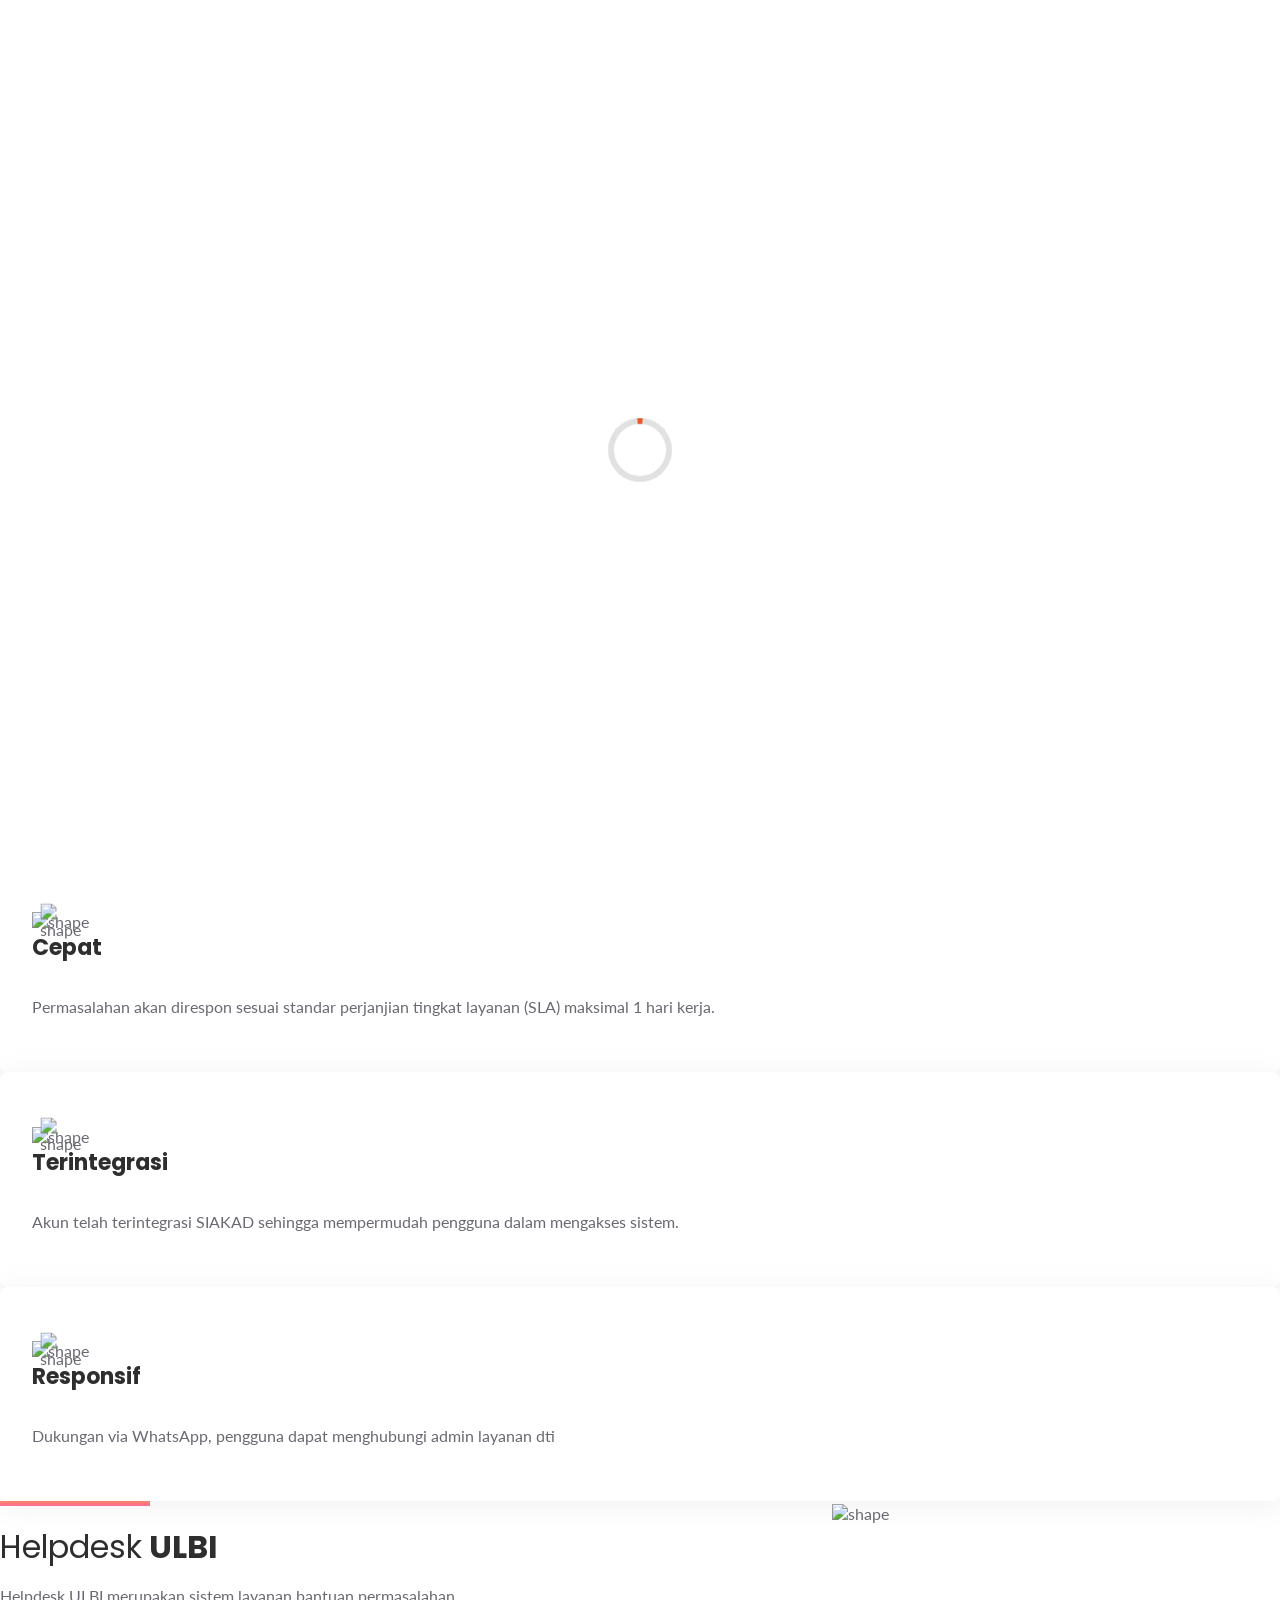
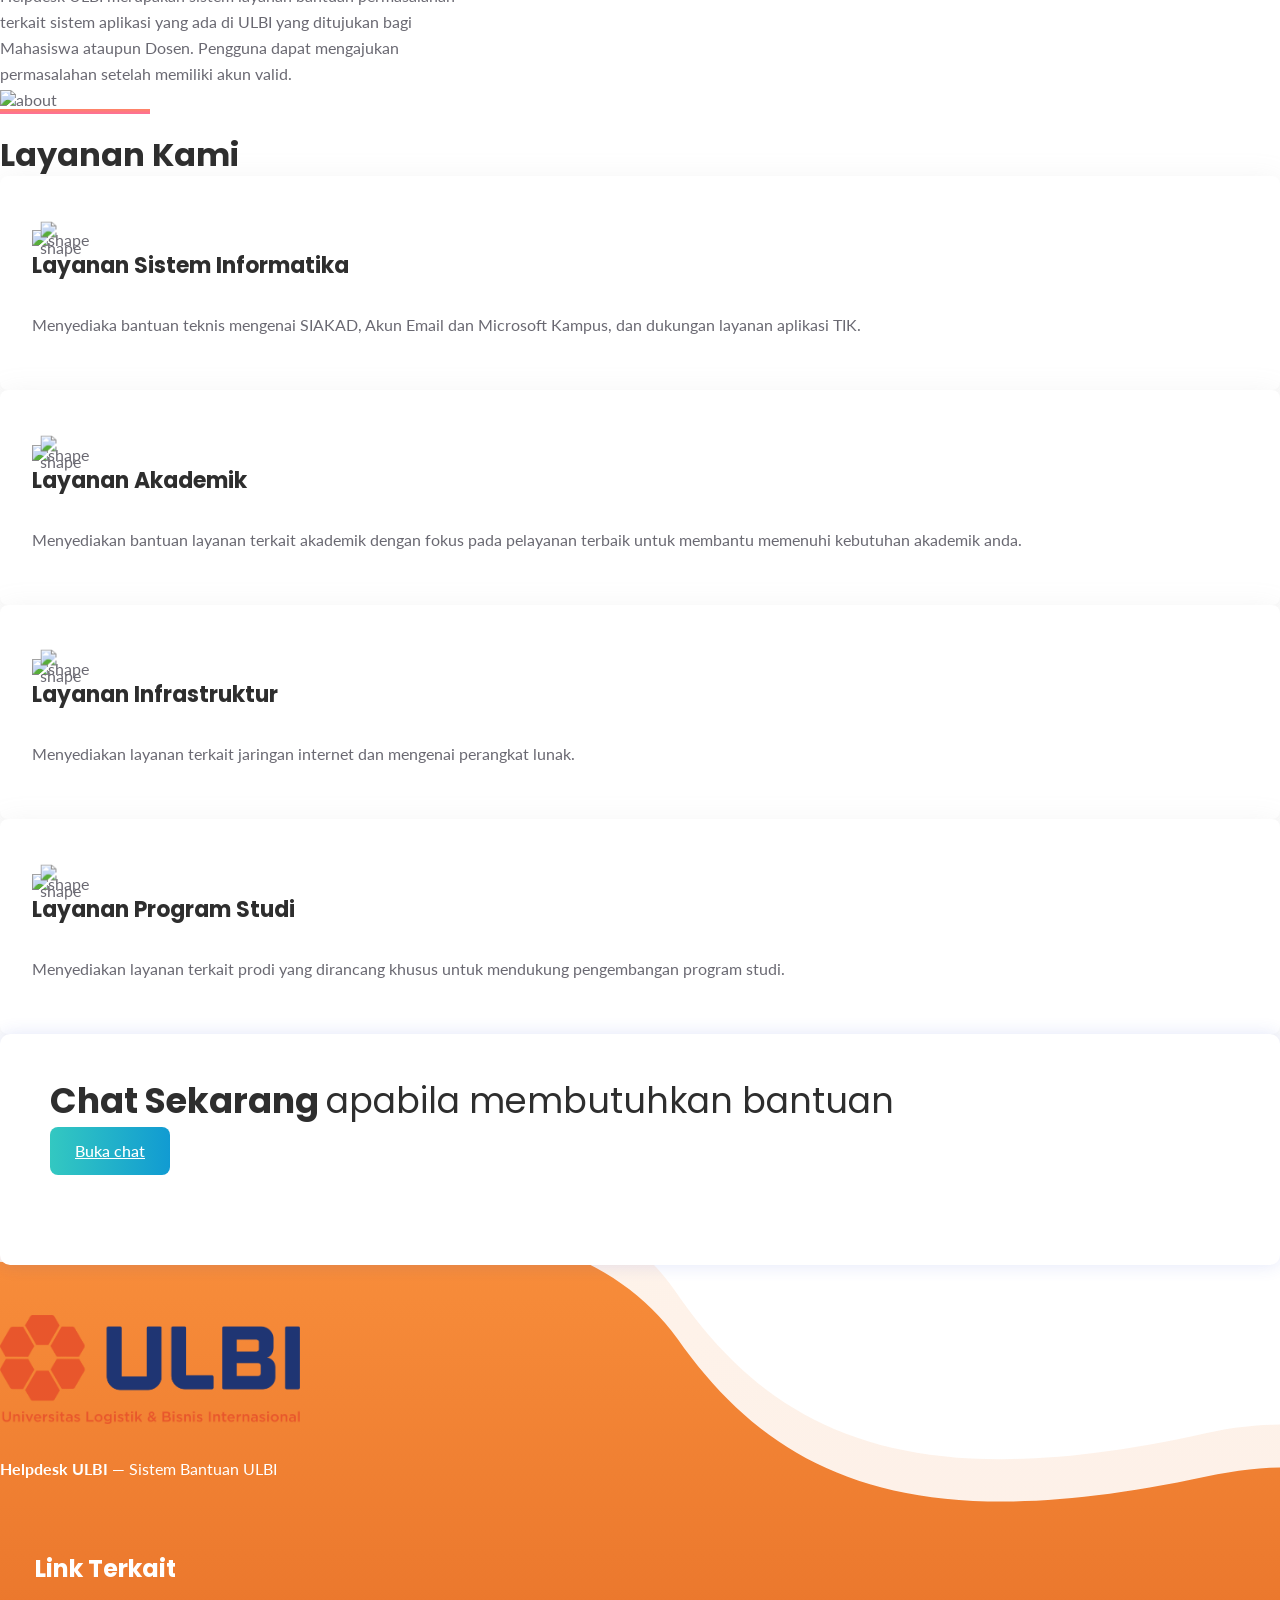
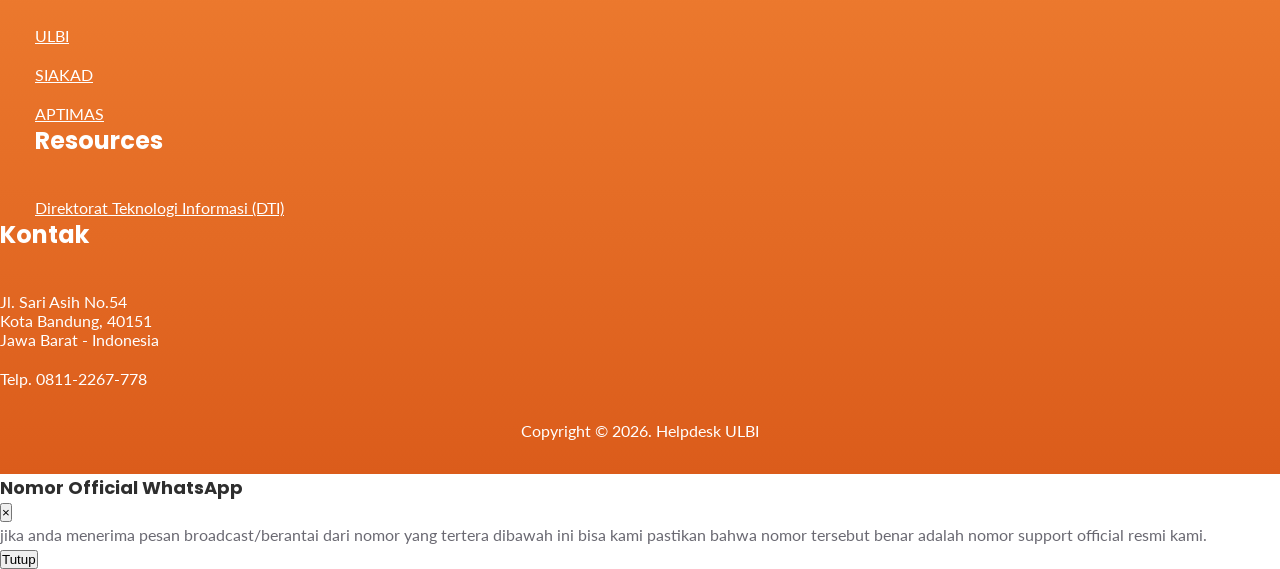
==== index.html @ bc25abfb "pembuatana halaman login untuk info akun microsoft mahasiswa" ====
<!doctype html>
<html lang="en">

<head>
    <meta charset="utf-8">
    <title>Helpdesk ULBI</title>
    <meta property="og:title" content="Helpdesk ULBI" />
    <meta property="og:image" content="/pd.png" />
    <meta property="og:description"
        content="Helpdesk ULBI merupakan sistem layanan bantuan permasalahan ULBI yang ditujukan bagi Aparatur Desa ataupun masyarakat umum" />
    <meta property="og:url" content="/">
    <meta property="og:type" content="website">
    <meta name="description" content="Helpdesk ULBI">
    <meta name="viewport" content="width=device-width, initial-scale=1">
    <meta name="facebook-domain-verification" content="9qflqhzpc2qpwg1w0aauf5tadkfyzc" />


    <link rel="shortcut icon" href="imgs/ulbi.png" type="image/ico">
    <link rel="stylesheet" type="text/css" href="css/animate.css">
    <link rel="stylesheet" type="text/css" href="css/magnific-popup.css">
    <link rel="stylesheet" type="text/css" href="css/slick.css">
    <link rel="stylesheet" type="text/css" href="css/LineIcons.css">
    <link rel="stylesheet" type="text/css" href="css/font-awesome.min.css">
    <link rel="stylesheet" type="text/css" href="css/bootstrap.min.css">
    <link rel="stylesheet" type="text/css" href="css/default.css">
    <link rel="stylesheet" type="text/css" href="css/style.css">


</head>

<body>
    <!--[if IE]>
    <p class="browserupgrade">You are using an <strong>outdated</strong> browser. Please <a href="https://browsehappy.com/">upgrade your browser</a> to improve your experience and security.</p>
  <![endif]-->

    <div class="preloader">
        <div class="loader">
            <div class="ytp-spinner">
                <div class="ytp-spinner-container">
                    <div class="ytp-spinner-rotator">
                        <div class="ytp-spinner-left">
                            <div class="ytp-spinner-circle"></div>
                        </div>
                        <div class="ytp-spinner-right">
                            <div class="ytp-spinner-circle"></div>
                        </div>
                    </div>
                </div>
            </div>
        </div>
    </div>
    <header class="header-area">
        <div class="navbar-area">
            <div class="container">
                <div class="row">
                    <div class="col-lg-12">
                        <nav class="navbar navbar-expand-lg">
                            <a class="navbar-brand" href="/">
                                <img src=imgs/logoULBI.png alt="Logo" style="height:60px;">
                            </a>
                            <button class="navbar-toggler" type="button" data-toggle="collapse"
                                data-target="#navbarSupportedContent" aria-controls="navbarSupportedContent"
                                aria-expanded="false" aria-label="Toggle navigation">
                                <span class="toggler-icon"></span>
                                <span class="toggler-icon"></span>
                                <span class="toggler-icon"></span>
                            </button>

                            <div class="collapse navbar-collapse sub-menu-bar" id="navbarSupportedContent">
                                <ul id="nav" class="navbar-nav ml-auto">
                                    <!-- <li class="nav-item active">
                                        <a class="page-scroll" href="#home">Beranda</a>
                                    </li> -->
                                    <li class="nav-item">
                                        <a class="page-scroll" href="#features">Mengapa Helpdesk ULBI?</a>
                                    </li>
                                    <li class="nav-item">
                                        <a class="page-scroll" href="#about">Tentang</a>
                                    </li>
                                    <li class="nav-item">
                                        <a class="page-scroll" href="#services">Layanan</a>
                                    </li>
                                    <li class="nav-item">
                                        <a class="page-scroll" data-scroll-nav="0" href="#chat">Mulai Chat</a>
                                    </li>
                                </ul>
                                <div class="navbar-btn d-sm-inline-block">
                                    <button class="main-btn btn-block" data-scroll-nav="0" id="loginulbi">Log
                                        in</button>
                                </div>
                            </div>
                        </nav>
                    </div>
                </div>
            </div>
        </div>

        <div id="home" class="header-hero bg_cover"
            style="background-image: url('https://blogger.googleusercontent.com/img/b/R29vZ2xl/AVvXsEhYS-zG-0UGMvIo2U7nK0cilU-aspdOfodB7oT43Is9y_vSSRj9O69Vkf6rSEeMzEhXcE0PyPVLEKPzmOCFCFvJLJTu6P4hny3_KmfvtYiH759Fv3HmuEZu65UwAy4XIbGKmSz2ZEUeo9TBzIGJ4oi-esYqvyOz5Dzzv8UXxeHAh0GxIyzsvc7t7cuQcQ/w0/Gedung%20Rektorat.jpg')">
            <div
                style="background: rgb(18,18,18);background: linear-gradient(0deg, rgba(18,18,18,1) 0%, rgba(255,255,255,0) 100%);">
                <div class="container">
                    <div class="row justify-content-center">
                        <div class="col-lg-8">
                            <div class="header-hero-content text-center" style="padding: 15em 0;">
                                <div class="section-title text-center pb-40">
                                    <div class="line m-auto"></div>
                                    <h1 class="header-title" data-wow-duration="1.3s" data-wow-delay="0.2s">Selamat
                                        datang di</h1>
                                    <h3 class="header-sub-title wow fadeInUp" data-wow-duration="1.3s"
                                        data-wow-delay="0.2s">Helpdesk
                                        <strong style="font-weight: bold;">
                                            ULBI
                                        </strong>
                                    </h3>
                                </div>
                                <p class="text wow fadeInUp" data-wow-duration="1.3s" data-wow-delay="0.8s">Jangan
                                    biarkan masalah teknis menghambat Anda. <br> Hubungi helpdesk kami sekarang untuk
                                    mendapatkan solusi cepat dan efektif.</p>
                                <!-- <a href="/" class="main-btn wow fadeInUp" data-wow-duration="1.3s" data-wow-delay="1.1s">Buka Token</a> -->
                            </div>
                            <div class="subscribe-form mt-30">
                                <form action="https://dti.ulbi.ac.id/search/" method="GET">
                                    <input type="text" id="cari" name="q" value="" placeholder="Cara mendapatkan SKL">
                                    <button class="a main-btn" href="#kbts">Cari</button>
                                </form>
                            </div>
                        </div>
                    </div>
                    <div class="row">
                        <div class="col-lg-12">
                            <div class="header-hero-image text-center wow fadeIn" data-wow-duration="1.3s"
                                data-wow-delay="1.4s">
                                <div class="row">
                                    <div class="col-lg-3">

                                    </div>
                                    <!-- <div class="col-lg-6">
                                        <div class="video-wrapper">
                                            <div class="video-image">
                                                <img src=imgs/youtube.jpg alt="hero">
                                            </div>
                                            <div class="video-icon">
                                                <a href="https://www.youtube.com/watch?v=Qn9zf3oz63A" class="video-popup"><i class="lni-play"></i></a>
                                            </div>
                                        </div>
                                    </div> -->
                                    <div class="col-lg-3">

                                    </div>
                                </div>


                            </div> <!-- header hero image -->
                        </div>
                    </div> <!-- row -->
                </div> <!-- container -->
            </div>
            <div id="particles-1" class="particles"></div>
        </div> <!-- header hero -->
    </header>

    <section id="features" class="services-area pt-120">
        <div class="container">
            <div class="row justify-content-center">
                <div class="col-lg-10">
                    <div class="section-title text-center pb-40">
                        <div class="line m-auto"></div>
                        <h3 class="title">Mengapa Helpdesk ULBI ?<span></h3>
                    </div> <!-- section title -->
                </div>
            </div> <!-- row -->
            <div class="row justify-content-center">
                <div class="col-lg-4 col-md-7 col-sm-8 d-flex">
                    <div class="single-services text-center mt-30 wow fadeIn" data-wow-duration="1s"
                        data-wow-delay="0.2s">
                        <div class="services-icon">
                            <img class="shape" src=imgs/services-shape.svg alt="shape">
                            <img class="shape-1" src=imgs/services-shape-1.svg alt="shape">
                            <i class="lni-bolt-alt"></i>
                        </div>
                        <div class="services-content mt-30">
                            <h4 class="services-title">Cepat</h4>
                            <p class="text">Permasalahan akan direspon sesuai standar perjanjian tingkat layanan (SLA)
                                maksimal 1 hari kerja.</p>
                        </div>
                    </div> <!-- single services -->
                </div>
                <div class="col-lg-4 col-md-7 col-sm-8 d-flex">
                    <div class="single-services text-center mt-30 wow fadeIn" data-wow-duration="1s"
                        data-wow-delay="0.5s">
                        <div class="services-icon">
                            <img class="shape" src=imgs/services-shape.svg alt="shape">
                            <img class="shape-1" src=imgs/services-shape-2.svg alt="shape">
                            <i class="lni-link"></i>
                        </div>
                        <div class="services-content mt-30">
                            <h4 class="services-title">Terintegrasi</h4>
                            <p class="text">Akun telah terintegrasi SIAKAD sehingga mempermudah pengguna
                                dalam mengakses sistem.</p>
                        </div>
                    </div> <!-- single services -->
                </div>
                <div class="col-lg-4 col-md-7 col-sm-8 d-flex">
                    <div class="single-services text-center mt-30 wow fadeIn" data-wow-duration="1s"
                        data-wow-delay="0.8s">
                        <div class="services-icon">
                            <img class="shape" src=imgs/services-shape.svg alt="shape">
                            <img class="shape-1" src=imgs/services-shape-3.svg alt="shape">
                            <i class="lni-laptop-phone"></i>
                        </div>
                        <div class="services-content mt-30">
                            <h4 class="services-title">Responsif</h4>
                            <p class="text">Dukungan via WhatsApp, pengguna dapat
                                menghubungi admin layanan dti </p>
                        </div>
                    </div> <!-- single services -->
                </div>
            </div> <!-- row -->
        </div> <!-- container -->
    </section>

    <section id="about" class="about-area pt-70">
        <div class="container">
            <div class="row">
                <div class="col-lg-6">
                    <div class="about-content mt-50 wow fadeInLeftBig" data-wow-duration="1s" data-wow-delay="0.5s">
                        <div class="section-title">
                            <div class="line"></div>
                            <h3 class="title"><span>Helpdesk</span> ULBI</h3>
                        </div> <!-- section title -->
                        <p class="text">Helpdesk ULBI merupakan sistem layanan bantuan permasalahan terkait sistem
                            aplikasi yang ada di ULBI yang ditujukan bagi Mahasiswa ataupun Dosen. Pengguna dapat
                            mengajukan permasalahan setelah memiliki akun valid.</p>
                        <!-- <p class="text text">
                            <strong>Disclaimer:</strong><br /> <strong>Helpdesk PD hanya melayani pertanyaan</strong> seputar permasalahan umum atau teknis ULBI. Untuk <strong>Pengaduan dan Laporan</strong> pelayanan publik dapat menggunakan sistem Layanan Aspirasi dan Pengaduan Online Rakyat, <strong><a href="https://lapor.go.id" target="_blank">LAPOR!</a></strong><br />
                            Dugaan pelanggaran internal ULBI dapat dilaporkan melalui <strong><a href="https://wbs.kemendagri.go.id/" target="_blank">Whistle Blowing System (WBS) PD</a></strong>
                        </p> -->
                    </div> <!-- about content -->
                </div>
                <div class="col-lg-6">
                    <div class="about-image text-center mt-50 wow fadeInRightBig" data-wow-duration="1s"
                        data-wow-delay="0.5s">
                        <img src=imgs/about3.svg alt="about">
                    </div> <!-- about image -->
                </div>
            </div> <!-- row -->
        </div> <!-- container -->
        <div class="about-shape-1">
            <img src=imgs/about-shape-1.svg alt="shape">
        </div>
    </section>

    <section id="services" class="services-area pt-120">
        <div class="container">
            <div class="row justify-content-center">
                <div class="col-lg-10">
                    <div class="section-title text-center pb-40">
                        <div class="line m-auto"></div>
                        <h3 class="title">Layanan Kami<span></h3>
                    </div> <!-- section title -->
                </div>
            </div> <!-- row -->
            <div class="row justify-content-center">
                <div class="col-lg-4 col-md-7 col-sm-8 d-flex">
                    <div class="single-services text-center mt-30 wow fadeIn" data-wow-duration="1s"
                        data-wow-delay="0.2s">
                        <div class="services-icon">
                            <img class="shape" src=imgs/services-shape.svg alt="shape">
                            <img class="shape-1" src=imgs/services-shape-3.svg alt="shape">
                            <i class="lni-laptop-phone"></i>
                        </div>
                        <div class="services-content mt-30">
                            <h4 class="services-title">Layanan Sistem Informatika</h4>
                            <p class="text">Menyediaka bantuan teknis mengenai SIAKAD, Akun Email dan Microsoft Kampus, dan dukungan layanan aplikasi TIK.
                            </p>
                        </div>
                    </div> <!-- single services -->
                </div>
                <div class="col-lg-4 col-md-7 col-sm-8 d-flex">
                    <div class="single-services text-center mt-30 wow fadeIn" data-wow-duration="1s"
                        data-wow-delay="0.5s">
                        <div class="services-icon">
                            <img class="shape" src=imgs/services-shape.svg alt="shape">
                            <img class="shape-1" src=imgs/services-shape-1.svg alt="shape">
                            <i class="lni-book"></i>
                        </div>
                        <div class="services-content mt-30">
                            <h4 class="services-title">Layanan Akademik</h4>
                            <p class="text">Menyediakan bantuan layanan terkait akademik dengan fokus pada pelayanan
                                terbaik untuk membantu memenuhi kebutuhan akademik anda.</p>
                        </div>
                    </div> <!-- single services -->
                </div>
                <div class="col-lg-4 col-md-7 col-sm-8 d-flex">
                    <div class="single-services text-center mt-30 wow fadeIn" data-wow-duration="1s"
                        data-wow-delay="0.2s">
                        <div class="services-icon">
                            <img class="shape" src=imgs/services-shape.svg alt="shape">
                            <img class="shape-1" src=imgs/services-shape-2.svg alt="shape">
                            <i class="lni-signal"></i>
                        </div>
                        <div class="services-content mt-30">
                            <h4 class="services-title">Layanan Infrastruktur</h4>
                            <p class="text">Menyediakan layanan terkait jaringan internet dan mengenai perangkat lunak.
                            </p>
                        </div>
                    </div> <!-- single services -->
                </div>
                <div class="col-lg-4 col-md-7 col-sm-8 d-flex">
                    <div class="single-services text-center mt-30 wow fadeIn" data-wow-duration="1s"
                        data-wow-delay="0.5s">
                        <div class="services-icon">
                            <img class="shape" src=imgs/services-shape.svg alt="shape">
                            <img class="shape-1" src=imgs/services-shape-2.svg alt="shape">
                            <i class="lni-folder"></i>
                        </div>
                        <div class="services-content mt-30">
                            <h4 class="services-title">Layanan Program Studi</h4>
                            <p class="text">Menyediakan layanan terkait prodi yang dirancang khusus untuk mendukung
                                pengembangan program studi.</p>
                        </div>
                    </div> <!-- single services -->
                </div>
            </div> <!-- row -->
        </div> <!-- container -->
    </section>

    <!--====== VIDEO COUNTER PART ENDS ======-->

    <!--====== TESTIMONIAL PART START ======-->

    <!-- <section id="testimonial" class="testimonial-area pt-120">
        <div class="container">
            <div class="row justify-content-center">
                <div class="col-lg-5">
                    section title
                    <div class="section-title text-center pb-40">
                        <div class="line m-auto"></div>
                        <h3 class="title">Testimonial</h3>
                    </div> 
                </div>
            </div> 
            row
            
            <div class="row testimonial-active wow fadeInUpBig" data-wow-duration="1s" data-wow-delay="0.8s">
                Testimonial akan ditambahkan secara dinamis di sini oleh JavaScript
            </div>            

        </div> 
        container
    </section> -->

    <!--====== TESTIMONIAL PART ENDS ======-->

    <!--====== FOOTER PART START ======-->

    <footer id="footer" class="footer-area pt-120">
        <div class="container" id="chat">
            <div class="subscribe-area wow fadeIn" data-wow-duration="1s" data-wow-delay="0.5s">
                <div class="row">
                    <div class="col-lg-8">
                        <div class="subscribe-content mt-45">
                            <h2 class="subscribe-title">Chat Sekarang <span>apabila membutuhkan bantuan</span></h2>
                        </div>
                    </div>
                    <div class="col-lg-4">
                        <div class="subscribe-form mt-50">
                            <a href="https://wa.me/6282184952582?text=halo ka, apakah bisa saya minta bantuannya?" target="_blank"
                                class="main-btn btn-block">Buka chat</a>
                        </div>
                    </div>
                </div> <!-- row -->
            </div> <!-- subscribe area -->
            <div class="footer-widget pb-100">
                <div class="row">
                    <div class="col-lg-4 col-md-6 col-sm-8">
                        <div class="footer-about mt-50 wow fadeIn" data-wow-duration="1s" data-wow-delay="0.2s">
                            <a class="logo" href="/">
                                <img src=imgs/logoULBI.png style="width: 300px;" alt="logo">
                            </a>
                            <p class="text"><strong>Helpdesk ULBI</strong> — Sistem Bantuan ULBI</p>
                            <ul class="social">
                                <li><a href="https://twitter.com/Official_ULBI" target="_blank"><i
                                            class="lni-twitter-fill"></i></a></li>
                                <li><a href="https://www.facebook.com/ulbi.official" target="_blank"><i
                                            class="lni-facebook-fill"></i></a></li>
                                <li><a href="https://www.instagram.com/ulbi.official/" target="_blank"><i
                                            class="lni-instagram-fill"></i></a></li>
                                <li><a href="https://www.youtube.com/@ADMISSIONULBI" target="_blank"><i
                                            class="lni-youtube"></i></a></li>
                                <li><a href="https://www.tiktok.com/@kampus.ulbi" target="_blank"><i
                                            class="lni-tiktok-alt"></i></a></li>
                            </ul>
                        </div> <!-- footer about -->
                    </div>
                    <div class="col-lg-5 col-md-7 col-sm-7">
                        <div class="footer-link d-flex mt-50 justify-content-md-between">
                            <div class="link-wrapper wow fadeIn" data-wow-duration="1s" data-wow-delay="0.4s">
                                <div class="footer-title">
                                    <h4 class="title">Link Terkait</h4>
                                </div>
                                <ul class="link">
                                    <li><a href="https://ulbi.ac.id" target="_blank">ULBI</a></li>
                                    <li><a href="https://siakad.ulbi.ac.id/" target="_blank">SIAKAD</a></li>
                                    <li><a href="https://aptimas.ulbi.ac.id" target="_blank">APTIMAS</a></li>
                                </ul>
                            </div> <!-- footer wrapper -->
                            <div class="link-wrapper wow fadeIn" data-wow-duration="1s" data-wow-delay="0.6s">
                                <div class="footer-title">
                                    <h4 class="title">Resources</h4>
                                </div>
                                <ul class="link">
                                    <li><a href="https://dti.ulbi.ac.id/search/" target="_blank">Direktorat Teknologi Informasi (DTI)</a></li>
                                </ul>
                            </div> <!-- footer wrapper -->
                        </div> <!-- footer link -->
                    </div>
                    <div class="col-lg-3 col-md-5 col-sm-5">
                        <div class="footer-contact mt-50 wow fadeIn" data-wow-duration="1s" data-wow-delay="0.8s">
                            <div class="footer-title">
                                <h4 class="title">Kontak</h4>
                            </div>
                            <ul class="contact">
                                <li>Jl. Sari Asih No.54 <br />Kota Bandung, 40151 <br> Jawa Barat - Indonesia</li>
                                <li>Telp. 0811-2267-778</li>
                            </ul>
                        </div> <!-- footer contact -->
                    </div>
                </div> <!-- row -->
            </div> <!-- footer widget -->
            <div class="footer-copyright">
                <div class="row">
                    <div class="col-lg-12">
                        <div class="copyright d-sm-flex justify-content-between">
                            <div class="copyright-content">
                                <p class="text">Copyright &copy;
                                    <script>
                                        document.write(new Date().getFullYear());
                                    </script>. Helpdesk ULBI
                                </p>
                            </div> <!-- copyright content -->
                        </div> <!-- copyright -->
                    </div>
                </div> <!-- row -->
            </div> <!-- footer copyright -->
        </div> <!-- container -->
        <div id="particles-2"></div>
    </footer>

    <!--====== FOOTER PART ENDS ======-->

    <!--====== BACK TOP TOP PART START ======-->

    <a href="#" class="back-to-top"><i class="lni-chevron-up"></i></a>

    <!--====== BACK TOP TOP PART ENDS ======-->

    <!--====== PART START ======-->

    <!--
    <section class="">
        <div class="container">
            <div class="row">
                <div class="col-lg-"></div>
            </div>
        </div>
    </section>
-->
    <!-- Modal -->
    <div class="modal fade" id="whatsappModal" tabindex="-1" role="dialog" aria-labelledby="whatsappModalLabel"
        aria-hidden="true">
        <div class="modal-dialog" role="document">
            <div class="modal-content">
                <div class="modal-header">
                    <h5 class="modal-title" id="whatsappModalLabel">Nomor Official WhatsApp</h5>
                    <button type="button" class="close" data-dismiss="modal" aria-label="Close">
                        <span aria-hidden="true">&times;</span>
                    </button>
                </div>
                <div class="modal-body">
                    <p>jika anda menerima pesan broadcast/berantai dari nomor yang tertera dibawah ini bisa kami
                        pastikan bahwa nomor tersebut benar adalah nomor support official resmi kami.</p>
                    <ul id="listnomorbot">

                    </ul>
                </div>
                <div class="modal-footer">
                    <button type="button" class="btn btn-secondary" data-dismiss="modal">Tutup</button>
                </div>
            </div>
        </div>
    </div>
    <!--====== PART ENDS ======-->
    <script src="main.js" type="module"></script>
    <script src="js/btn-login.js" type="module"></script>
    <!--====== Jquery js ======-->
    <script src="js/jquery.min.js"></script>
    <script src="js/jquery-2.2.4.min.js"></script>
    <script src="js/modernizr-3.7.1.min.js"></script>

    <!--====== Bootstrap js ======-->
    <script src="js/popper.min.js"></script>
    <script src="js/bootstrap.min.js"></script>

    <!--====== Plugins js ======-->
    <script src="js/plugins.js"></script>

    <!--====== Slick js ======-->
    <script src="js/slick.min.js"></script>

    <!--====== Ajax Contact js ======-->
    <script src="js/ajax-contact.js"></script>

    <!--====== Counter Up js ======-->
    <script src="js/waypoints.min.js"></script>
    <script src="js/jquery.counterup.min.js"></script>

    <!--====== Magnific Popup js ======-->
    <script src="js/jquery.magnific-popup.min.js"></script>

    <!--====== Scrolling Nav js ======-->
    <script src="js/jquery.easing.min.js"></script>
    <script src="js/scrolling-nav.js"></script>

    <!--====== wow js ======-->
    <script src="js/wow.min.js"></script>

    <!--====== Particles js ======-->
    <script src="js/particles.min.js"></script>

    <!--====== Main js ======-->
    <script src="js/main.js"></script>

    <!--====== btn-login js ======-->
    <!-- <script src="js/btn-login.js" type="module"></script> -->

    <!--====== test debug ======-->
</body>

</html>
---- css/style.css ----
/*-----------------------------------------------------------------------------------

    Template Name: Sass Landing Page,
    Template URI: site.com
    Description: Sass Landing Page,
    Author: Uideck
    Author URI: https://uideck.com/
    Support: https://uideck.com/support/
    Version: 1.0

-----------------------------------------------------------------------------------

    CSS INDEX
    ===================

    01.COMMON 
    02.HEADER
    03.BRAND
    04.SERVICES
    05.ABOUT
    06.VIDEO COUNTER
    07.TEAM
    08.TESTIMONIAL
    09.BLOG
    10.SUBSCRIBE
    11.FOOTER

-----------------------------------------------------------------------------------*/
/*===========================
     01.COMMON css 
===========================*/
@import url("https://fonts.googleapis.com/css?family=Poppins:400,700|Lato:300,400,700&display=swap");
body {
  font-family: "Lato", sans-serif;
  font-weight: normal;
  font-style: normal;
  color: #6A6972;
  overflow-x: hidden; }

* {
  margin: 0;
  padding: 0;
  -webkit-box-sizing: border-box;
  -moz-box-sizing: border-box;
  box-sizing: border-box; }

.select2 {
width:100%!important;
}
.select2 .selection {
  width:100%!important;
}

img {
  max-width: 100%; }

a:focus,
input:focus,
textarea:focus,
button:focus {
  text-decoration: none;
  outline: none; }

a:focus,
a:hover {
  text-decoration: none; }

i,
span,
a {
  display: inline-block; }

audio,
canvas,
iframe,
img,
svg,
video {
  vertical-align: middle; }

h1,
h2,
h3,
h4,
h5,
h6 {
  font-family: "Poppins", sans-serif;
  font-weight: 700;
  color: #2E2E2E;
  margin: 0px; }

h1 {
  font-size: 48px; }

h2 {
  font-size: 36px; }

h3 {
  font-size: 28px; }

h4 {
  font-size: 22px; }

h5 {
  font-size: 18px; }

h6 {
  font-size: 16px; }

ul, ol {
  margin: 0px;
  padding: 0px;
  list-style-type: none; }

p {
  font-size: 16px;
  font-weight: 400;
  line-height: 26px;
  color: #6A6972;
  margin: 0px; }

.bg_cover {
  background-position: center center;
  background-size: cover;
  background-repeat: no-repeat;
  width: 100%;
  height: 100%; }

/*===== All Slick Slide Outline Style =====*/
.slick-slide {
  outline: 0; }

/*===== All Button Style =====*/
.main-btn {
  display: inline-block;
  font-weight: 500;
  text-align: center;
  white-space: nowrap;
  vertical-align: middle;
  -webkit-user-select: none;
  -moz-user-select: none;
  -ms-user-select: none;
  user-select: none;
  padding: 0 25px;
  margin: 0;
  font-size: 16px;
  line-height: 48px;
  border-radius: 8px;
  border: 0;
  color: #fff;
  cursor: pointer;
  z-index: 5;
  -webkit-transition: all 0.4s ease-out 0s;
  -moz-transition: all 0.4s ease-out 0s;
  -ms-transition: all 0.4s ease-out 0s;
  -o-transition: all 0.4s ease-out 0s;
  transition: all 0.4s ease-out 0s;
  background: -webkit-linear-gradient(left, #33c8c1 0%, #119bd2 50%, #33c8c1 100%);
  background: -o-linear-gradient(left, #33c8c1 0%, #119bd2 50%, #33c8c1 100%);
  background: linear-gradient(to right, #33c8c1 0%, #119bd2 50%, #33c8c1 100%);
  background-size: 200%; }
  .main-btn:hover {
    color: #fff;
    background-position: right center; }

/*===== All SECTION TITLE Style =====*/
.section-title .line {
  background: -webkit-linear-gradient(#fe8464 0%, #fe6e9a 100%);
  background: -o-linear-gradient(#fe8464 0%, #fe6e9a 100%);
  background: linear-gradient(#fe8464 0%, #fe6e9a 100%);
  width: 150px;
  height: 5px;
  margin-bottom: 10px !important; }

.section-title .title {
  font-size: 38px;
  font-weight: 700;
  line-height: 42px; }
  @media (max-width: 767px) {
    .section-title .title {
      font-size: 20px; } }
  @media only screen and (min-width: 576px) and (max-width: 767px) {
    .section-title .title {
      font-size: 30px; } }
  .section-title .title span {
    font-weight: 400;
    display: contents; }

/*===== All Section Title Style =====*/
.section-title .sub-title {
  font-size: 18px;
  font-weight: 400;
  color: #361CC1;
  text-transform: uppercase; }
  @media (max-width: 767px) {
    .section-title .sub-title {
      font-size: 16px; } }

.section-title .title {
  font-size: 32px;
  padding-top: 10px; }
  @media only screen and (min-width: 992px) and (max-width: 1199px) {
    .section-title .title {
      font-size: 30px; } }
  @media (max-width: 767px) {
    .section-title .title {
      font-size: 24px; } }
  .section-title .title span {
    font-weight: 400;
    display: contents; }

/*===== All Slick Slide Outline Style =====*/
.slick-slide {
  outline: 0; }

/*===== All Preloader Style =====*/
.preloader {
  /* Body Overlay */
  position: fixed;
  top: 0;
  left: 0;
  display: table;
  height: 100%;
  width: 100%;
  /* Change Background Color */
  background: #fff;
  z-index: 99999; }
  .preloader .loader {
    display: table-cell;
    vertical-align: middle;
    text-align: center; }
    .preloader .loader .ytp-spinner {
      position: absolute;
      left: 50%;
      top: 50%;
      width: 64px;
      margin-left: -32px;
      z-index: 18;
      pointer-events: none; }
      .preloader .loader .ytp-spinner .ytp-spinner-container {
        pointer-events: none;
        position: absolute;
        width: 100%;
        padding-bottom: 100%;
        top: 50%;
        left: 50%;
        margin-top: -50%;
        margin-left: -50%;
        -webkit-animation: ytp-spinner-linspin 1568.23529647ms linear infinite;
        -moz-animation: ytp-spinner-linspin 1568.23529647ms linear infinite;
        -o-animation: ytp-spinner-linspin 1568.23529647ms linear infinite;
        animation: ytp-spinner-linspin 1568.23529647ms linear infinite; }
        .preloader .loader .ytp-spinner .ytp-spinner-container .ytp-spinner-rotator {
          position: absolute;
          width: 100%;
          height: 100%;
          -webkit-animation: ytp-spinner-easespin 5332ms cubic-bezier(0.4, 0, 0.2, 1) infinite both;
          -moz-animation: ytp-spinner-easespin 5332ms cubic-bezier(0.4, 0, 0.2, 1) infinite both;
          -o-animation: ytp-spinner-easespin 5332ms cubic-bezier(0.4, 0, 0.2, 1) infinite both;
          animation: ytp-spinner-easespin 5332ms cubic-bezier(0.4, 0, 0.2, 1) infinite both; }
          .preloader .loader .ytp-spinner .ytp-spinner-container .ytp-spinner-rotator .ytp-spinner-left {
            position: absolute;
            top: 0;
            left: 0;
            bottom: 0;
            overflow: hidden;
            right: 50%; }
          .preloader .loader .ytp-spinner .ytp-spinner-container .ytp-spinner-rotator .ytp-spinner-right {
            position: absolute;
            top: 0;
            right: 0;
            bottom: 0;
            overflow: hidden;
            left: 50%; }
    .preloader .loader .ytp-spinner-circle {
      box-sizing: border-box;
      position: absolute;
      width: 200%;
      height: 100%;
      border-style: solid;
      /* Spinner Color */
      border-color: #1f3473 #e8572b #E1E1E1;
      border-radius: 50%;
      border-width: 6px; }
    .preloader .loader .ytp-spinner-left .ytp-spinner-circle {
      left: 0;
      right: -100%;
      border-right-color: #E1E1E1;
      -webkit-animation: ytp-spinner-left-spin 1333ms cubic-bezier(0.4, 0, 0.2, 1) infinite both;
      -moz-animation: ytp-spinner-left-spin 1333ms cubic-bezier(0.4, 0, 0.2, 1) infinite both;
      -o-animation: ytp-spinner-left-spin 1333ms cubic-bezier(0.4, 0, 0.2, 1) infinite both;
      animation: ytp-spinner-left-spin 1333ms cubic-bezier(0.4, 0, 0.2, 1) infinite both; }
    .preloader .loader .ytp-spinner-right .ytp-spinner-circle {
      left: -100%;
      right: 0;
      border-left-color: #E1E1E1;
      -webkit-animation: ytp-right-spin 1333ms cubic-bezier(0.4, 0, 0.2, 1) infinite both;
      -moz-animation: ytp-right-spin 1333ms cubic-bezier(0.4, 0, 0.2, 1) infinite both;
      -o-animation: ytp-right-spin 1333ms cubic-bezier(0.4, 0, 0.2, 1) infinite both;
      animation: ytp-right-spin 1333ms cubic-bezier(0.4, 0, 0.2, 1) infinite both; }

/* Preloader Animations */
@-webkit-keyframes ytp-spinner-linspin {
  to {
    -webkit-transform: rotate(360deg);
    -moz-transform: rotate(360deg);
    -ms-transform: rotate(360deg);
    -o-transform: rotate(360deg);
    transform: rotate(360deg); } }

@keyframes ytp-spinner-linspin {
  to {
    -webkit-transform: rotate(360deg);
    -moz-transform: rotate(360deg);
    -ms-transform: rotate(360deg);
    -o-transform: rotate(360deg);
    transform: rotate(360deg); } }

@-webkit-keyframes ytp-spinner-easespin {
  12.5% {
    -webkit-transform: rotate(135deg);
    -moz-transform: rotate(135deg);
    -ms-transform: rotate(135deg);
    -o-transform: rotate(135deg);
    transform: rotate(135deg); }
  25% {
    -webkit-transform: rotate(270deg);
    -moz-transform: rotate(270deg);
    -ms-transform: rotate(270deg);
    -o-transform: rotate(270deg);
    transform: rotate(270deg); }
  37.5% {
    -webkit-transform: rotate(405deg);
    -moz-transform: rotate(405deg);
    -ms-transform: rotate(405deg);
    -o-transform: rotate(405deg);
    transform: rotate(405deg); }
  50% {
    -webkit-transform: rotate(540deg);
    -moz-transform: rotate(540deg);
    -ms-transform: rotate(540deg);
    -o-transform: rotate(540deg);
    transform: rotate(540deg); }
  62.5% {
    -webkit-transform: rotate(675deg);
    -moz-transform: rotate(675deg);
    -ms-transform: rotate(675deg);
    -o-transform: rotate(675deg);
    transform: rotate(675deg); }
  75% {
    -webkit-transform: rotate(810deg);
    -moz-transform: rotate(810deg);
    -ms-transform: rotate(810deg);
    -o-transform: rotate(810deg);
    transform: rotate(810deg); }
  87.5% {
    -webkit-transform: rotate(945deg);
    -moz-transform: rotate(945deg);
    -ms-transform: rotate(945deg);
    -o-transform: rotate(945deg);
    transform: rotate(945deg); }
  to {
    -webkit-transform: rotate(1080deg);
    -moz-transform: rotate(1080deg);
    -ms-transform: rotate(1080deg);
    -o-transform: rotate(1080deg);
    transform: rotate(1080deg); } }

@keyframes ytp-spinner-easespin {
  12.5% {
    -webkit-transform: rotate(135deg);
    -moz-transform: rotate(135deg);
    -ms-transform: rotate(135deg);
    -o-transform: rotate(135deg);
    transform: rotate(135deg); }
  25% {
    -webkit-transform: rotate(270deg);
    -moz-transform: rotate(270deg);
    -ms-transform: rotate(270deg);
    -o-transform: rotate(270deg);
    transform: rotate(270deg); }
  37.5% {
    -webkit-transform: rotate(405deg);
    -moz-transform: rotate(405deg);
    -ms-transform: rotate(405deg);
    -o-transform: rotate(405deg);
    transform: rotate(405deg); }
  50% {
    -webkit-transform: rotate(540deg);
    -moz-transform: rotate(540deg);
    -ms-transform: rotate(540deg);
    -o-transform: rotate(540deg);
    transform: rotate(540deg); }
  62.5% {
    -webkit-transform: rotate(675deg);
    -moz-transform: rotate(675deg);
    -ms-transform: rotate(675deg);
    -o-transform: rotate(675deg);
    transform: rotate(675deg); }
  75% {
    -webkit-transform: rotate(810deg);
    -moz-transform: rotate(810deg);
    -ms-transform: rotate(810deg);
    -o-transform: rotate(810deg);
    transform: rotate(810deg); }
  87.5% {
    -webkit-transform: rotate(945deg);
    -moz-transform: rotate(945deg);
    -ms-transform: rotate(945deg);
    -o-transform: rotate(945deg);
    transform: rotate(945deg); }
  to {
    -webkit-transform: rotate(1080deg);
    -moz-transform: rotate(1080deg);
    -ms-transform: rotate(1080deg);
    -o-transform: rotate(1080deg);
    transform: rotate(1080deg); } }

@-webkit-keyframes ytp-spinner-left-spin {
  0% {
    -webkit-transform: rotate(130deg);
    -moz-transform: rotate(130deg);
    -ms-transform: rotate(130deg);
    -o-transform: rotate(130deg);
    transform: rotate(130deg); }
  50% {
    -webkit-transform: rotate(-5deg);
    -moz-transform: rotate(-5deg);
    -ms-transform: rotate(-5deg);
    -o-transform: rotate(-5deg);
    transform: rotate(-5deg); }
  to {
    -webkit-transform: rotate(130deg);
    -moz-transform: rotate(130deg);
    -ms-transform: rotate(130deg);
    -o-transform: rotate(130deg);
    transform: rotate(130deg); } }

@keyframes ytp-spinner-left-spin {
  0% {
    -webkit-transform: rotate(130deg);
    -moz-transform: rotate(130deg);
    -ms-transform: rotate(130deg);
    -o-transform: rotate(130deg);
    transform: rotate(130deg); }
  50% {
    -webkit-transform: rotate(-5deg);
    -moz-transform: rotate(-5deg);
    -ms-transform: rotate(-5deg);
    -o-transform: rotate(-5deg);
    transform: rotate(-5deg); }
  to {
    -webkit-transform: rotate(130deg);
    -moz-transform: rotate(130deg);
    -ms-transform: rotate(130deg);
    -o-transform: rotate(130deg);
    transform: rotate(130deg); } }

@-webkit-keyframes ytp-right-spin {
  0% {
    -webkit-transform: rotate(-130deg);
    -moz-transform: rotate(-130deg);
    -ms-transform: rotate(-130deg);
    -o-transform: rotate(-130deg);
    transform: rotate(-130deg); }
  50% {
    -webkit-transform: rotate(5deg);
    -moz-transform: rotate(5deg);
    -ms-transform: rotate(5deg);
    -o-transform: rotate(5deg);
    transform: rotate(5deg); }
  to {
    -webkit-transform: rotate(-130deg);
    -moz-transform: rotate(-130deg);
    -ms-transform: rotate(-130deg);
    -o-transform: rotate(-130deg);
    transform: rotate(-130deg); } }

@keyframes ytp-right-spin {
  0% {
    -webkit-transform: rotate(-130deg);
    -moz-transform: rotate(-130deg);
    -ms-transform: rotate(-130deg);
    -o-transform: rotate(-130deg);
    transform: rotate(-130deg); }
  50% {
    -webkit-transform: rotate(5deg);
    -moz-transform: rotate(5deg);
    -ms-transform: rotate(5deg);
    -o-transform: rotate(5deg);
    transform: rotate(5deg); }
  to {
    -webkit-transform: rotate(-130deg);
    -moz-transform: rotate(-130deg);
    -ms-transform: rotate(-130deg);
    -o-transform: rotate(-130deg);
    transform: rotate(-130deg); } }

/*===========================
      02.HEADER css 
===========================*/
/*===== NAVBAR =====*/
.navbar-area {
  position: absolute;
  top: 0;
  left: 0;
  width: 100%;
  z-index: 99;
  -webkit-transition: all 0.3s ease-out 0s;
  -moz-transition: all 0.3s ease-out 0s;
  -ms-transition: all 0.3s ease-out 0s;
  -o-transition: all 0.3s ease-out 0s;
  transition: all 0.3s ease-out 0s; }

.sticky {
  position: fixed;
  z-index: 99;
  background-color: #fff;
  -webkit-box-shadow: 0px 20px 50px 0px rgba(0, 0, 0, 0.05);
  -moz-box-shadow: 0px 20px 50px 0px rgba(0, 0, 0, 0.05);
  box-shadow: 0px 20px 50px 0px rgba(0, 0, 0, 0.05);
  -webkit-transition: all 0.3s ease-out 0s;
  -moz-transition: all 0.3s ease-out 0s;
  -ms-transition: all 0.3s ease-out 0s;
  -o-transition: all 0.3s ease-out 0s;
  transition: all 0.3s ease-out 0s; }
  .sticky .navbar {
    padding: 10px 0; }

.navbar {
  padding: 25px 0;
  border-radius: 5px;
  position: relative;
  -webkit-transition: all 0.3s ease-out 0s;
  -moz-transition: all 0.3s ease-out 0s;
  -ms-transition: all 0.3s ease-out 0s;
  -o-transition: all 0.3s ease-out 0s;
  transition: all 0.3s ease-out 0s; }

.navbar-brand {
  padding: 0; }

.navbar-toggler {
  padding: 0; }
  .navbar-toggler .toggler-icon {
    width: 30px;
    height: 2px;
    background-color: #fff;
    display: block;
    margin: 5px 0;
    position: relative;
    -webkit-transition: all 0.3s ease-out 0s;
    -moz-transition: all 0.3s ease-out 0s;
    -ms-transition: all 0.3s ease-out 0s;
    -o-transition: all 0.3s ease-out 0s;
    transition: all 0.3s ease-out 0s; }
  .navbar-toggler.active .toggler-icon:nth-of-type(1) {
    -webkit-transform: rotate(45deg);
    -moz-transform: rotate(45deg);
    -ms-transform: rotate(45deg);
    -o-transform: rotate(45deg);
    transform: rotate(45deg);
    top: 7px; }
  .navbar-toggler.active .toggler-icon:nth-of-type(2) {
    opacity: 0; }
  .navbar-toggler.active .toggler-icon:nth-of-type(3) {
    -webkit-transform: rotate(135deg);
    -moz-transform: rotate(135deg);
    -ms-transform: rotate(135deg);
    -o-transform: rotate(135deg);
    transform: rotate(135deg);
    top: -7px; }

@media only screen and (min-width: 768px) and (max-width: 991px) {
  .navbar-collapse {
    position: absolute;
    top: 100%;
    left: 0;
    width: 100%;
    background-color: #fff;
    z-index: 9;
    -webkit-box-shadow: 0px 15px 20px 0px rgba(0, 0, 0, 0.1);
    -moz-box-shadow: 0px 15px 20px 0px rgba(0, 0, 0, 0.1);
    box-shadow: 0px 15px 20px 0px rgba(0, 0, 0, 0.1);
    padding: 5px 12px; 
    border-radius: 8px;
  } 
  }

@media (max-width: 767px) {
  .navbar-collapse {
    position: absolute;
    top: 100%;
    left: 0;
    width: 100%;
    background-color: #fff;
    z-index: 9;
    -webkit-box-shadow: 0px 15px 20px 0px rgba(0, 0, 0, 0.1);
    -moz-box-shadow: 0px 15px 20px 0px rgba(0, 0, 0, 0.1);
    box-shadow: 0px 15px 20px 0px rgba(0, 0, 0, 0.1);
    padding: 5px 12px; 
    border-radius: 8px;
  } 
}

.navbar-nav .nav-item {
  margin-right: 45px;
  position: relative; }
  @media only screen and (min-width: 992px) and (max-width: 1199px) {
    .navbar-nav .nav-item {
      margin-right: 30px; } }
  @media only screen and (min-width: 768px) and (max-width: 991px) {
    .navbar-nav .nav-item {
      margin: 0; } }
  @media (max-width: 767px) {
    .navbar-nav .nav-item {
      margin: 0; } }
  .navbar-nav .nav-item a {
    font-size: 16px;
    font-weight: 400;
    color: #fff;
    -webkit-transition: all 0.3s ease-out 0s;
    -moz-transition: all 0.3s ease-out 0s;
    -ms-transition: all 0.3s ease-out 0s;
    -o-transition: all 0.3s ease-out 0s;
    transition: all 0.3s ease-out 0s;
    padding: 10px 0;
    position: relative;
    font-family: "Poppins", sans-serif; }
    @media only screen and (min-width: 768px) and (max-width: 991px) {
      .navbar-nav .nav-item a {
        display: block;
        padding: 4px 0;
        color: #2E2E2E; } }
    @media (max-width: 767px) {
      .navbar-nav .nav-item a {
        display: block;
        padding: 4px 0;
        color: #2E2E2E; } }
  .navbar-nav .nav-item:hover .sub-menu {
    top: 100%;
    opacity: 1;
    visibility: visible; }
    @media only screen and (min-width: 768px) and (max-width: 991px) {
      .navbar-nav .nav-item:hover .sub-menu {
        top: 0; } }
    @media (max-width: 767px) {
      .navbar-nav .nav-item:hover .sub-menu {
        top: 0; } }
  .navbar-nav .nav-item .sub-menu {
    width: 200px;
    background-color: #fff;
    -webkit-box-shadow: 0px 0px 20px 0px rgba(0, 0, 0, 0.1);
    -moz-box-shadow: 0px 0px 20px 0px rgba(0, 0, 0, 0.1);
    box-shadow: 0px 0px 20px 0px rgba(0, 0, 0, 0.1);
    position: absolute;
    top: 110%;
    left: 0;
    opacity: 0;
    visibility: hidden;
    -webkit-transition: all 0.3s ease-out 0s;
    -moz-transition: all 0.3s ease-out 0s;
    -ms-transition: all 0.3s ease-out 0s;
    -o-transition: all 0.3s ease-out 0s;
    transition: all 0.3s ease-out 0s; }
    @media only screen and (min-width: 768px) and (max-width: 991px) {
      .navbar-nav .nav-item .sub-menu {
        position: relative;
        width: 100%;
        top: 0;
        display: none;
        opacity: 1;
        visibility: visible; } }
    @media (max-width: 767px) {
      .navbar-nav .nav-item .sub-menu {
        position: relative;
        width: 100%;
        top: 0;
        display: none;
        opacity: 1;
        visibility: visible; } }
    .navbar-nav .nav-item .sub-menu li {
      display: block; }
      .navbar-nav .nav-item .sub-menu li a {
        display: block;
        padding: 8px 20px;
        color: #2E2E2E; }
        .navbar-nav .nav-item .sub-menu li a.active, .navbar-nav .nav-item .sub-menu li a:hover {
          padding-left: 25px;
          color: #361CC1; }

.navbar-nav .sub-nav-toggler {
  display: none; }
  @media only screen and (min-width: 768px) and (max-width: 991px) {
    .navbar-nav .sub-nav-toggler {
      display: block;
      position: absolute;
      right: 0;
      top: 0;
      background: none;
      color: #2E2E2E;
      font-size: 18px;
      border: 0;
      width: 30px;
      height: 30px; } }
  @media (max-width: 767px) {
    .navbar-nav .sub-nav-toggler {
      display: block;
      position: absolute;
      right: 0;
      top: 0;
      background: none;
      color: #2E2E2E;
      font-size: 18px;
      border: 0;
      width: 30px;
      height: 30px; } }
  .navbar-nav .sub-nav-toggler span {
    width: 8px;
    height: 8px;
    border-left: 1px solid #2E2E2E;
    border-bottom: 1px solid #2E2E2E;
    -webkit-transform: rotate(-45deg);
    -moz-transform: rotate(-45deg);
    -ms-transform: rotate(-45deg);
    -o-transform: rotate(-45deg);
    transform: rotate(-45deg);
    position: relative;
    top: -5px; }

@media only screen and (min-width: 768px) and (max-width: 991px) {
  .navbar-btn {
    position: absolute;
    top: 50%;
    right: 50px;
    -webkit-transform: translateY(-50%);
    -moz-transform: translateY(-50%);
    -ms-transform: translateY(-50%);
    -o-transform: translateY(-50%);
    transform: translateY(-50%); 
  } 
  }

@media (max-width: 767px) {
  .navbar-btn {
    position: absolute;
    top: 50%;
    right: 50px;
    -webkit-transform: translateY(-50%);
    -moz-transform: translateY(-50%);
    -ms-transform: translateY(-50%);
    -o-transform: translateY(-50%);
    transform: translateY(-50%);
  }
  }

.navbar-btn .main-btn {
  height: 45px;
  line-height: 45px;
  background: -webkit-linear-gradient(left, #fe8464 0%, #fe6e9a 50%, #fe8464 100%);
  background: -o-linear-gradient(left, #fe8464 0%, #fe6e9a 50%, #fe8464 100%);
  background: linear-gradient(to right, #fe8464 0%, #fe6e9a 50%, #fe8464 100%);
  background-size: 200%; }
  .navbar-btn .main-btn:hover {
    color: #fff;
    background-position: right center; }

.sticky .navbar-toggler .toggler-icon {
  background-color: #2E2E2E; }

.sticky .navbar-nav .nav-item a {
  color: #2E2E2E; }

.sticky .navbar-nav .nav-item.active > a, .sticky .navbar-nav .nav-item:hover > a {
  color: #361CC1; }

/*===== HEADER HERO =====*/
.header-hero {
  position: relative;
  z-index: 5;
  background-position: bottom center; }

#particles-1 {
  position: absolute;
  top: 0;
  left: 0;
  width: 100%;
  height: 100%;
  z-index: -1; }

  
.header-hero-content {
  padding-top: 180px; }
  @media (max-width: 767px) {
    .header-hero-content {
      padding-top: 100px; } }
  .header-hero-content .header-sub-title {
    font-size: 38px;
    font-weight: 300;
    color: #fff; }
    @media (max-width: 767px) {
      .header-hero-content .header-sub-title {
        font-size: 24px; } }
    @media only screen and (min-width: 576px) and (max-width: 767px) {
      .header-hero-content .header-sub-title {
        font-size: 30px; } }
  .header-hero-content .header-title {
    font-size: 38px;
    font-weight: 700;
    color: #fff; }
    @media (max-width: 767px) {
      .header-hero-content .header-title {
        font-size: 24px; } }
    @media only screen and (min-width: 576px) and (max-width: 767px) {
      .header-hero-content .header-title {
        font-size: 30px; } }
  .header-hero-content .text {
    color: #fff;
    margin-top: 30px; }
  .header-hero-content .main-btn {
    margin-top: 40px; }

    .header-hero-content2 {
      padding-top: 100px; }
      
.header-hero-image {
  padding-top: 45px; }
  .header-hero-image img {
    max-width: 650px; }
    @media (max-width: 767px) {
      .header-hero-image img {
        max-width: 100%; } }
  @media (max-width: 767px) {
    .header-hero-image {
      padding-top: 30px; } }

/*===========================
      03.BRAND css 
===========================*/
@media (max-width: 767px) {
  .brand-logo {
    -ms-flex-wrap: wrap;
    flex-wrap: wrap; } }

.single-logo {
  padding: 0 30px; }
  @media only screen and (min-width: 768px) and (max-width: 991px) {
    .single-logo {
      padding: 0 15px; } }
  @media (max-width: 767px) {
    .single-logo {
      padding: 0 15px; } }
  @media (max-width: 767px) {
    .single-logo {
      width: 50%; } }
  @media only screen and (min-width: 576px) and (max-width: 767px) {
    .single-logo {
      width: 33.33%; } }
  .single-logo img {
    width: 100%;
    opacity: 0.5;
    -webkit-transition: all 0.3s ease-out 0s;
    -moz-transition: all 0.3s ease-out 0s;
    -ms-transition: all 0.3s ease-out 0s;
    -o-transition: all 0.3s ease-out 0s;
    transition: all 0.3s ease-out 0s; }
  .single-logo:hover img {
    opacity: 1; }

/*===========================
      04.SERVICES css 
===========================*/
.single-services {
  background-color: #fff;
  -webkit-box-shadow: 0px 5px 30px 0px rgba(167, 167, 167, 0.16);
  -moz-box-shadow: 0px 5px 30px 0px rgba(167, 167, 167, 0.16);
  box-shadow: 0px 5px 30px 0px rgba(167, 167, 167, 0.16);
  -webkit-transition: all 0.3s ease-out 0s;
  -moz-transition: all 0.3s ease-out 0s;
  -ms-transition: all 0.3s ease-out 0s;
  -o-transition: all 0.3s ease-out 0s;
  transition: all 0.3s ease-out 0s;
  padding: 50px 30px;
  border: 2px solid transparent;
  border-radius: 8px; }
  @media (max-width: 767px) {
    .single-services {
      padding: 20px 20px 30px; } }
  .single-services .services-icon {
    display: inline-block;
    position: relative; }
    .single-services .services-icon img {
      -webkit-transition: all 0.4s ease-out 0s;
      -moz-transition: all 0.4s ease-out 0s;
      -ms-transition: all 0.4s ease-out 0s;
      -o-transition: all 0.4s ease-out 0s;
      transition: all 0.4s ease-out 0s; }
    .single-services .services-icon .shape-1 {
      position: absolute;
      top: 50%;
      left: 50%;
      -webkit-transform: translate(-50%, -50%);
      -moz-transform: translate(-50%, -50%);
      -ms-transform: translate(-50%, -50%);
      -o-transform: translate(-50%, -50%);
      transform: translate(-50%, -50%); }
    .single-services .services-icon i {
      position: absolute;
      top: 50%;
      left: 50%;
      -webkit-transform: translate(-50%, -50%);
      -moz-transform: translate(-50%, -50%);
      -ms-transform: translate(-50%, -50%);
      -o-transform: translate(-50%, -50%);
      transform: translate(-50%, -50%);
      font-size: 34px;
      color: #fff; }
  .single-services .services-content .services-title a {
    font-size: 26px;
    font-weight: 700;
    color: #2E2E2E;
    -webkit-transition: all 0.3s ease-out 0s;
    -moz-transition: all 0.3s ease-out 0s;
    -ms-transition: all 0.3s ease-out 0s;
    -o-transition: all 0.3s ease-out 0s;
    transition: all 0.3s ease-out 0s; }
    @media only screen and (min-width: 992px) and (max-width: 1199px) {
      .single-services .services-content .services-title a {
        font-size: 24px; } }
    @media (max-width: 767px) {
      .single-services .services-content .services-title a {
        font-size: 20px; } }
    .single-services .services-content .services-title a:hover {
      color: #361CC1; }
  .single-services .services-content .text {
    margin-top: 30px; }
    @media (max-width: 767px) {
      .single-services .services-content .text {
        margin-top: 20px; } }
  .single-services .services-content .more {
    margin-top: 30px;
    font-size: 16px;
    font-weight: 400;
    color: #2E2E2E;
    -webkit-transition: all 0.3s ease-out 0s;
    -moz-transition: all 0.3s ease-out 0s;
    -ms-transition: all 0.3s ease-out 0s;
    -o-transition: all 0.3s ease-out 0s;
    transition: all 0.3s ease-out 0s; }
    .single-services .services-content .more i {
      margin-left: 10px; }
    .single-services .services-content .more:hover {
      color: #361CC1; }
  .single-services:hover {
    border-color: #FE7A7B; }
    .single-services:hover .services-icon .shape {
      -webkit-transform: rotate(25deg);
      -moz-transform: rotate(25deg);
      -ms-transform: rotate(25deg);
      -o-transform: rotate(25deg);
      transform: rotate(25deg); }

/*===========================
      05.ABOUT css 
===========================*/
.about-area {
  position: relative;
  z-index: 5; }

.about-shape-1 {
  position: absolute;
  top: 0;
  right: 0;
  width: 35%;
  height: 100%;
  z-index: -1; }
  .about-shape-1 img {
    width: 100%; }
  @media (max-width: 767px) {
    .about-shape-1 {
      display: none; } }

.about-shape-2 {
  position: absolute;
  top: 0;
  left: 0;
  width: 35%;
  height: 100%;
  z-index: -1; }
  .about-shape-2 img {
    width: 100%; }
  @media (max-width: 767px) {
    .about-shape-2 {
      display: none; } }

.about-content {
  max-width: 480px; }
  .about-content .text {
    margin-top: 15px; }
  .about-content .main-btn {
    background: -webkit-linear-gradient(left, #fe8464 0%, #fe6e9a 50%, #fe8464 100%);
    background: -o-linear-gradient(left, #fe8464 0%, #fe6e9a 50%, #fe8464 100%);
    background: linear-gradient(to right, #fe8464 0%, #fe6e9a 50%, #fe8464 100%);
    background-size: 200%;
    height: 50px;
    line-height: 50px;
    padding: 0 35px;
    margin-top: 40px; }
    .about-content .main-btn:hover {
      background-position: right center; }


      .main-btn-lgn {
        background: -webkit-linear-gradient(left, #fe8464 0%, #fe6e9a 50%, #fe8464 100%);
        background: -o-linear-gradient(left, #fe8464 0%, #fe6e9a 50%, #fe8464 100%);
        background: linear-gradient(to right, #fe8464 0%, #fe6e9a 50%, #fe8464 100%);
        background-size: 200%;
        height: 50px;
        line-height: 50px;
        padding: 0 35px;
        margin-top: 10px; }
        .main-btn-lgn:hover {
          background-position: right center; }

/*===========================
    06.VIDEO COUNTER css 
===========================*/
.video-content {
  position: relative;
  padding-bottom: 30px; }
  .video-content .dots {
    position: absolute;
    left: -30px;
    bottom: 0; }

.video-wrapper {
  margin-right: 15px;
  position: relative;
  -webkit-box-shadow: 0px 13px 46px 0px rgba(113, 113, 113, 0.33);
  -moz-box-shadow: 0px 13px 46px 0px rgba(113, 113, 113, 0.33);
  box-shadow: 0px 13px 46px 0px rgba(113, 113, 113, 0.33);
  border-radius: 10px;
  overflow: hidden; }
  @media (max-width: 767px) {
    .video-wrapper {
      margin-right: 0; } }
  .video-wrapper .video-image img {
    width: 100%; }
  .video-wrapper .video-icon {
    position: absolute;
    top: 0;
    left: 0;
    width: 100%;
    height: 100%;
    background: -webkit-linear-gradient(left, rgba(54, 28, 193, 0.2) 0%, rgba(46, 130, 239, 0.2) 100%);
    background: -o-linear-gradient(left, rgba(54, 28, 193, 0.2) 0%, rgba(46, 130, 239, 0.2) 100%);
    background: linear-gradient(to right, rgba(54, 28, 193, 0.2) 0%, rgba(46, 130, 239, 0.2) 100%); }
    .video-wrapper .video-icon a {
      width: 55px;
      height: 55px;
      line-height: 55px;
      text-align: center;
      border-radius: 50%;
      background-color: #fff;
      color: #FE8464;
      position: absolute;
      top: 50%;
      left: 50%;
      -webkit-transform: translate(-50%, -50%);
      -moz-transform: translate(-50%, -50%);
      -ms-transform: translate(-50%, -50%);
      -o-transform: translate(-50%, -50%);
      transform: translate(-50%, -50%); }

.counter-wrapper {
  padding-left: 70px; }
  @media only screen and (min-width: 992px) and (max-width: 1199px) {
    .counter-wrapper {
      padding-left: 0; } }
  @media only screen and (min-width: 768px) and (max-width: 991px) {
    .counter-wrapper {
      padding-left: 0; } }
  @media (max-width: 767px) {
    .counter-wrapper {
      padding-left: 0; } }
  .counter-wrapper .counter-content .text {
    margin-top: 35px; }
  .counter-wrapper .single-counter {
    max-width: 155px;
    height: 120px;
    border-radius: 60px;
    position: relative;
    z-index: 5;
    margin-top: 60px; }
    @media (max-width: 767px) {
      .counter-wrapper .single-counter {
        max-width: 100px;
        height: 80px; } }
    @media only screen and (min-width: 576px) and (max-width: 767px) {
      .counter-wrapper .single-counter {
        max-width: 155px;
        height: 120px; } }
    .counter-wrapper .single-counter::before {
      position: absolute;
      content: '';
      width: 155px;
      height: 120px;
      border-radius: 60px;
      top: 0;
      left: 0;
      -webkit-transform: rotate(-45deg);
      -moz-transform: rotate(-45deg);
      -ms-transform: rotate(-45deg);
      -o-transform: rotate(-45deg);
      transform: rotate(-45deg);
      z-index: -1; }
      @media (max-width: 767px) {
        .counter-wrapper .single-counter::before {
          max-width: 100px;
          height: 80px; } }
      @media only screen and (min-width: 576px) and (max-width: 767px) {
        .counter-wrapper .single-counter::before {
          max-width: 155px;
          height: 120px; } }
    .counter-wrapper .single-counter.counter-color-1::before {
      background: -webkit-linear-gradient(#33c8c1 0%, #119bd2 100%);
      background: -o-linear-gradient(#33c8c1 0%, #119bd2 100%);
      background: linear-gradient(#33c8c1 0%, #119bd2 100%); }
    .counter-wrapper .single-counter.counter-color-2::before {
      background: -webkit-linear-gradient(#fe8464 0%, #fe6e9a 100%);
      background: -o-linear-gradient(#fe8464 0%, #fe6e9a 100%);
      background: linear-gradient(#fe8464 0%, #fe6e9a 100%); }
    .counter-wrapper .single-counter.counter-color-3::before {
      background: -webkit-linear-gradient(#361cc1 0%, #2e82ef 100%);
      background: -o-linear-gradient(#361cc1 0%, #2e82ef 100%);
      background: linear-gradient(#361cc1 0%, #2e82ef 100%); }
    .counter-wrapper .single-counter .count {
      font-size: 22px;
      font-weight: 700;
      color: #fff; }
      @media (max-width: 767px) {
        .counter-wrapper .single-counter .count {
          font-size: 18px; } }
      @media only screen and (min-width: 576px) and (max-width: 767px) {
        .counter-wrapper .single-counter .count {
          font-size: 22px; } }
    .counter-wrapper .single-counter .text {
      font-size: 16px;
      color: #fff; }
      @media (max-width: 767px) {
        .counter-wrapper .single-counter .text {
          font-size: 14px; } }
      @media only screen and (min-width: 576px) and (max-width: 767px) {
        .counter-wrapper .single-counter .text {
          font-size: 16px; } }

/*===========================
       07.TEAM css 
===========================*/
.single-team {
  -webkit-box-shadow: 0px 0px 30px 0px rgba(167, 167, 167, 0.16);
  -moz-box-shadow: 0px 0px 30px 0px rgba(167, 167, 167, 0.16);
  box-shadow: 0px 0px 30px 0px rgba(167, 167, 167, 0.16);
  overflow: hidden;
  border-radius: 10px; }
  .single-team .team-image {
    position: relative; }
    .single-team .team-image img {
      width: 100%; }
    .single-team .team-image .social {
      position: absolute;
      left: 0;
      right: 0;
      bottom: 25px; }
      .single-team .team-image .social ul {
        background-color: rgba(255, 255, 255, 0.23);
        display: inline-block;
        border-radius: 50px;
        padding: 0 13px;
        position: relative;
        z-index: 5;
        overflow: hidden; }
        .single-team .team-image .social ul::before {
          position: absolute;
          content: '';
          width: 100%;
          height: 100%;
          z-index: -1;
          top: 0;
          left: 0;
          background: -webkit-linear-gradient(#fe8464 0%, #fe6e9a 100%);
          background: -o-linear-gradient(#fe8464 0%, #fe6e9a 100%);
          background: linear-gradient(#fe8464 0%, #fe6e9a 100%);
          opacity: 0;
          visibility: hidden;
          -webkit-transition: all 0.3s ease-out 0s;
          -moz-transition: all 0.3s ease-out 0s;
          -ms-transition: all 0.3s ease-out 0s;
          -o-transition: all 0.3s ease-out 0s;
          transition: all 0.3s ease-out 0s; }
        .single-team .team-image .social ul li {
          display: inline-block; }
          .single-team .team-image .social ul li a {
            padding: 15px 13px;
            color: #fff; }
  .single-team .team-content {
    padding: 10px;
    }
    .single-team .team-content .holder-name a {
      font-size: 20px;
      font-weight: 700;
      color: #2E2E2E; }
    .single-team .team-content .text {
      margin-top: 5px; }
  .single-team:hover .team-image .social ul::before {
    opacity: 1;
    visibility: visible; }

/*===========================
     08.TESTIMONIAL css 
===========================*/
.single-testimonial {
  background-color: #fff;
  -webkit-box-shadow: 0px 0px 30px 0px rgba(167, 167, 167, 0.16);
  -moz-box-shadow: 0px 0px 30px 0px rgba(167, 167, 167, 0.16);
  box-shadow: 0px 0px 30px 0px rgba(167, 167, 167, 0.16);
  overflow: hidden;
  border-radius: 10px;
  padding: 25px 30px 5px;
  border-radius: 10px;
  border: 2px solid transparent;
  margin: 30px 0;
  -webkit-transition: all 0.3s ease-out 0s;
  -moz-transition: all 0.3s ease-out 0s;
  -ms-transition: all 0.3s ease-out 0s;
  -o-transition: all 0.3s ease-out 0s;
  transition: all 0.3s ease-out 0s; }
  @media (max-width: 767px) {
    .single-testimonial {
      padding: 20px 20px 5px; } }
  .single-testimonial .testimonial-review .quota i {
    font-size: 36px;
    color: #119BD2;
    -webkit-transition: all 0.3s ease-out 0s;
    -moz-transition: all 0.3s ease-out 0s;
    -ms-transition: all 0.3s ease-out 0s;
    -o-transition: all 0.3s ease-out 0s;
    transition: all 0.3s ease-out 0s; }
  .single-testimonial .testimonial-review .star ul li {
    display: inline-block;
    font-size: 16px;
    color: #FE806D; }
  .single-testimonial .testimonial-text {
    margin-top: 25px; }
  .single-testimonial .testimonial-author {
    margin-top: 30px; }
    .single-testimonial .testimonial-author .author-image {
      position: relative; }
      .single-testimonial .testimonial-author .author-image .author {
        position: absolute;
        top: 17px;
        left: 17px;
        width: 80px;
        height: 80px; }
    .single-testimonial .testimonial-author .author-content .holder-name {
      font-size: 18px;
      font-weight: 700;
      color: #2E2E2E; }
    .single-testimonial .testimonial-author .author-content .text {
      font-size: 15px; }
  .single-testimonial:hover {
    border-color: #FE7A7B; }
    .single-testimonial:hover .testimonial-review .quota i {
      color: #FE7A7B; }

.slick-center .single-testimonial {
  border-color: #FE7A7B; }
  .slick-center .single-testimonial .testimonial-review .quota i {
    color: #FE7A7B; }

.testimonial-active .slick-dots {
  margin: 0 auto; }
  .testimonial-active .slick-dots li {
    display: inline-block;
    margin: 0 4px; }
    .testimonial-active .slick-dots li button {
      width: 12px;
      height: 12px;
      border-radius: 50%;
      background: linear-gradient(180deg, #fe8464 0%, #fe6e9a 100%);
      border: 0;
      font-size: 0;
      opacity: 0.5;
      -webkit-transition: all 0.3s ease-out 0s;
      -moz-transition: all 0.3s ease-out 0s;
      -ms-transition: all 0.3s ease-out 0s;
      -o-transition: all 0.3s ease-out 0s;
      transition: all 0.3s ease-out 0s; }
    .testimonial-active .slick-dots li.slick-active button {
      opacity: 1;
      width: 15px;
      height: 15px; }

/*===========================
       09.BLOG  css 
===========================*/
.single-blog .blog-image img {
  border-radius: 10px;
  width: 100%; }

.single-blog .blog-content {
  padding-top: 25px; }
  .single-blog .blog-content .meta li {
    font-size: 16px;
    color: #6A6972;
    display: inline-block;
    margin-left: 50px; }
    .single-blog .blog-content .meta li:first-child {
      margin-left: 0; }
    .single-blog .blog-content .meta li a {
      color: #6A6972; }
  .single-blog .blog-content .text {
    font-size: 23px;
    font-weight: 400;
    line-height: 30px;
    color: #2E2E2E;
    margin-top: 15px; }
    @media (max-width: 767px) {
      .single-blog .blog-content .text {
        font-size: 20px;
        line-height: 30px; } }
  .single-blog .blog-content .more {
    font-size: 16px;
    color: #FE7E71;
    margin-top: 30px; }
    .single-blog .blog-content .more i {
      margin-left: 5px; }

/*===========================
       10.SUBSCRIBE  css 
===========================*/
.subscribe-area {
  padding: 40px 50px 90px;
  -webkit-box-shadow: 0px 0px 18px 0px rgba(50, 77, 215, 0.14);
  -moz-box-shadow: 0px 0px 18px 0px rgba(50, 77, 215, 0.14);
  box-shadow: 0px 0px 18px 0px rgba(50, 77, 215, 0.14);
  border-radius: 10px;
  background-color: #fff; }
  @media (max-width: 767px) {
    .subscribe-area {
      padding: 10px 30px 60px; } }

.subscribe-content .subscribe-title {
  font-size: 35px;
  font-weight: 700; }
  @media only screen and (min-width: 992px) and (max-width: 1199px) {
    .subscribe-content .subscribe-title {
      font-size: 30px; } }
  @media (max-width: 767px) {
    .subscribe-content .subscribe-title {
      font-size: 24px; } }
  .subscribe-content .subscribe-title span {
    font-weight: 400; }

.subscribe-form {
  position: relative; }
  .subscribe-form input {
    border: 2px solid #E1E1E1;
    height: 55px;
    padding: 0 30px;
    border-radius: 5px;
    width: 100%;
    color: #2E2E2E; }
    .subscribe-form input::placeholder {
      opacity: 1;
      color: #B9B9B9; }
    .subscribe-form input::-moz-placeholder {
      opacity: 1;
      color: #B9B9B9; }
    .subscribe-form input::-moz-placeholder {
      opacity: 1;
      color: #B9B9B9; }
    .subscribe-form input::-webkit-input-placeholder {
      opacity: 1;
      color: #B9B9B9; }
    .subscribe-form input:focus {
      border-color: #361CC1; }
                                                                                                                                                                                                                                                                                                                                                                                                                                                                                                                                                                                                                                                                                                                                                                                                                                                                                                                                                                                                                                                                                                                                                                                                                                                                                                                                                                                                                                                                                                                                                                                                .subscribe-form a.a {
              position: absolute;
              top: 0;
              right: 0;
              border-radius: 0;
              border-top-right-radius: 5px;
              border-bottom-right-radius: 5px;
              height: 55px;
              line-height: 55px;
              background: -webkit-linear-gradient(left, #fe8464 0%, #fe6e9a 50%, #fe8464 100%);
              background: -o-linear-gradient(left, #fe8464 0%, #fe6e9a 50%, #fe8464 100%);
              background: linear-gradient(to right, #fe8464 0%, #fe6e9a 50%, #fe8464 100%);
              background-size: 200%;
            }
      
            @media (max-width: 767px) {
              .subscribe-form a.a {
                position: relative;
                width: 100%;
                margin-top: 10px;
                border-radius: 5px;
              }
            }
      
            @media only screen and (min-width: 576px) and (max-width: 767px) {
              .subscribe-form a.a {
                position: absolute;
                width: auto;
                margin-top: 0;
                border-radius: 0;
                border-top-right-radius: 5px;
                border-bottom-right-radius: 5px;
              }
            }
      
                                                                                                                                                                                                .subscribe-form a.a:hover {
              color: #fff;
              background-position: right center;
            }
  .subscribe-form button {
    position: absolute;
    top: 0;
    right: 0;
    border-radius: 0;
    border-top-right-radius: 5px;
    border-bottom-right-radius: 5px;
    height: 55px;
    line-height: 55px;
    background: -webkit-linear-gradient(left, #fe8464 0%, #fe6e9a 50%, #fe8464 100%);
    background: -o-linear-gradient(left, #fe8464 0%, #fe6e9a 50%, #fe8464 100%);
    background: linear-gradient(to right, #fe8464 0%, #fe6e9a 50%, #fe8464 100%);
    background-size: 200%; }
    @media (max-width: 767px) {
      .subscribe-form button {
        position: relative;
        width: 100%;
        margin-top: 10px;
        border-radius: 5px; } }
    @media only screen and (min-width: 576px) and (max-width: 767px) {
      .subscribe-form button {
        position: absolute;
        width: auto;
        margin-top: 0;
        border-radius: 0;
        border-top-right-radius: 5px;
        border-bottom-right-radius: 5px; } }
    .subscribe-form button:hover {
      color: #fff;
      background-position: right center; }

/*===========================
       11.FOOTER  css 
===========================*/
.footer-area {
  background-position: top center;
  position: relative;
  z-index: 5; }

.footer-area::before {
  position: absolute;
  content: '';
  bottom: 0;
  left: 0;
  height: 100%;
  width: 100%;
  background-image: url(../images/footer-bg.svg);
  background-position: top center;
  z-index: -1;
  background-size: cover; }
  @media only screen and (min-width: 1921px) {
    .footer-area::before {
      height: 1120px; } }

#particles-2 {
  position: absolute;
  top: 0;
  left: 0;
  width: 100%;
  height: 100%;
  z-index: -1; }

.footer-widget {
  padding-top: 50px; }

.footer-about .logo img {
  width: 160px; }

.footer-about .text {
  color: #fff;
  line-height: 30px;
  margin-top: 30px; }

.footer-about .social {
  margin-top: 40px; }
  .footer-about .social li {
    display: inline-block;
    margin-right: 30px; }
    .footer-about .social li a {
      font-size: 22px;
      color: #fff;
      -webkit-transition: all 0.3s ease-out 0s;
      -moz-transition: all 0.3s ease-out 0s;
      -ms-transition: all 0.3s ease-out 0s;
      -o-transition: all 0.3s ease-out 0s;
      transition: all 0.3s ease-out 0s; }
      .footer-about .social li a:hover {
        color: #FE8464; }

.footer-title .title {
  font-size: 24px;
  font-weight: 700;
  color: #fff; }

.link-wrapper {
  padding: 0 35px; }
  @media (max-width: 767px) {
    .link-wrapper {
      padding: 0;
      padding-right: 50px; } }
  .link-wrapper .link {
    padding-top: 20px; }
    .link-wrapper .link li {
      margin-top: 20px; }
      .link-wrapper .link li a {
        font-size: 16px;
        color: #fff;
        -webkit-transition: all 0.3s ease-out 0s;
        -moz-transition: all 0.3s ease-out 0s;
        -ms-transition: all 0.3s ease-out 0s;
        -o-transition: all 0.3s ease-out 0s;
        transition: all 0.3s ease-out 0s; }
        .link-wrapper .link li a:hover {
          color: #FE8464; }

.footer-contact .contact {
  padding-top: 20px; }
  .footer-contact .contact li {
    margin-top: 20px;
    font-size: 16px;
    color: #fff; }

.footer-copyright {
  border-top: 0px solid rgba(255, 255, 255, 0.3);
  padding-top: 15px;
  padding-bottom: 30px; }

.copyright-content {
  padding-top: 15px;
  text-align: center; }
  .copyright-content p {
    color: #fff; }
  .copyright-content a {
    font-size: 16px;
    color: #fff;
    -webkit-transition: all 0.3s ease-out 0s;
    -moz-transition: all 0.3s ease-out 0s;
    -ms-transition: all 0.3s ease-out 0s;
    -o-transition: all 0.3s ease-out 0s;
    transition: all 0.3s ease-out 0s; }
    .copyright-content a:hover {
      color: #FE8464; }

/*===== BACK TO TOP =====*/
.back-to-top {
  font-size: 20px;
  color: #fff;
  position: fixed;
  right: 20px;
  bottom: 20px;
  width: 40px;
  height: 40px;
  line-height: 40px;
  border-radius: 5px;
  /* background: -webkit-gradient(linear, left top, right top, from(#fe8464), color-stop(50%, #fe6e9a), to(#fe8464)); */
    background: linear-gradient(to right, #fe8464 0%, #fe6e9a 50%, #fe8464 100%);
    background: -webkit-linear-gradient(left, #fe8464 0%, #fe8464 100%);
    background: -o-linear-gradient(left, #fe8464 0%, #fe8464 100%);
    background: linear-gradient(to right, #fe8464 0%, #fe8464 100%);
  text-align: center;
  z-index: 99;
  -webkit-transition: all 0.3s ease-out 0s;
  -moz-transition: all 0.3s ease-out 0s;
  -ms-transition: all 0.3s ease-out 0s;
  -o-transition: all 0.3s ease-out 0s;
  transition: all 0.3s ease-out 0s;
  display: block;
  }
  .back-to-top:hover {
    color: #fff; }
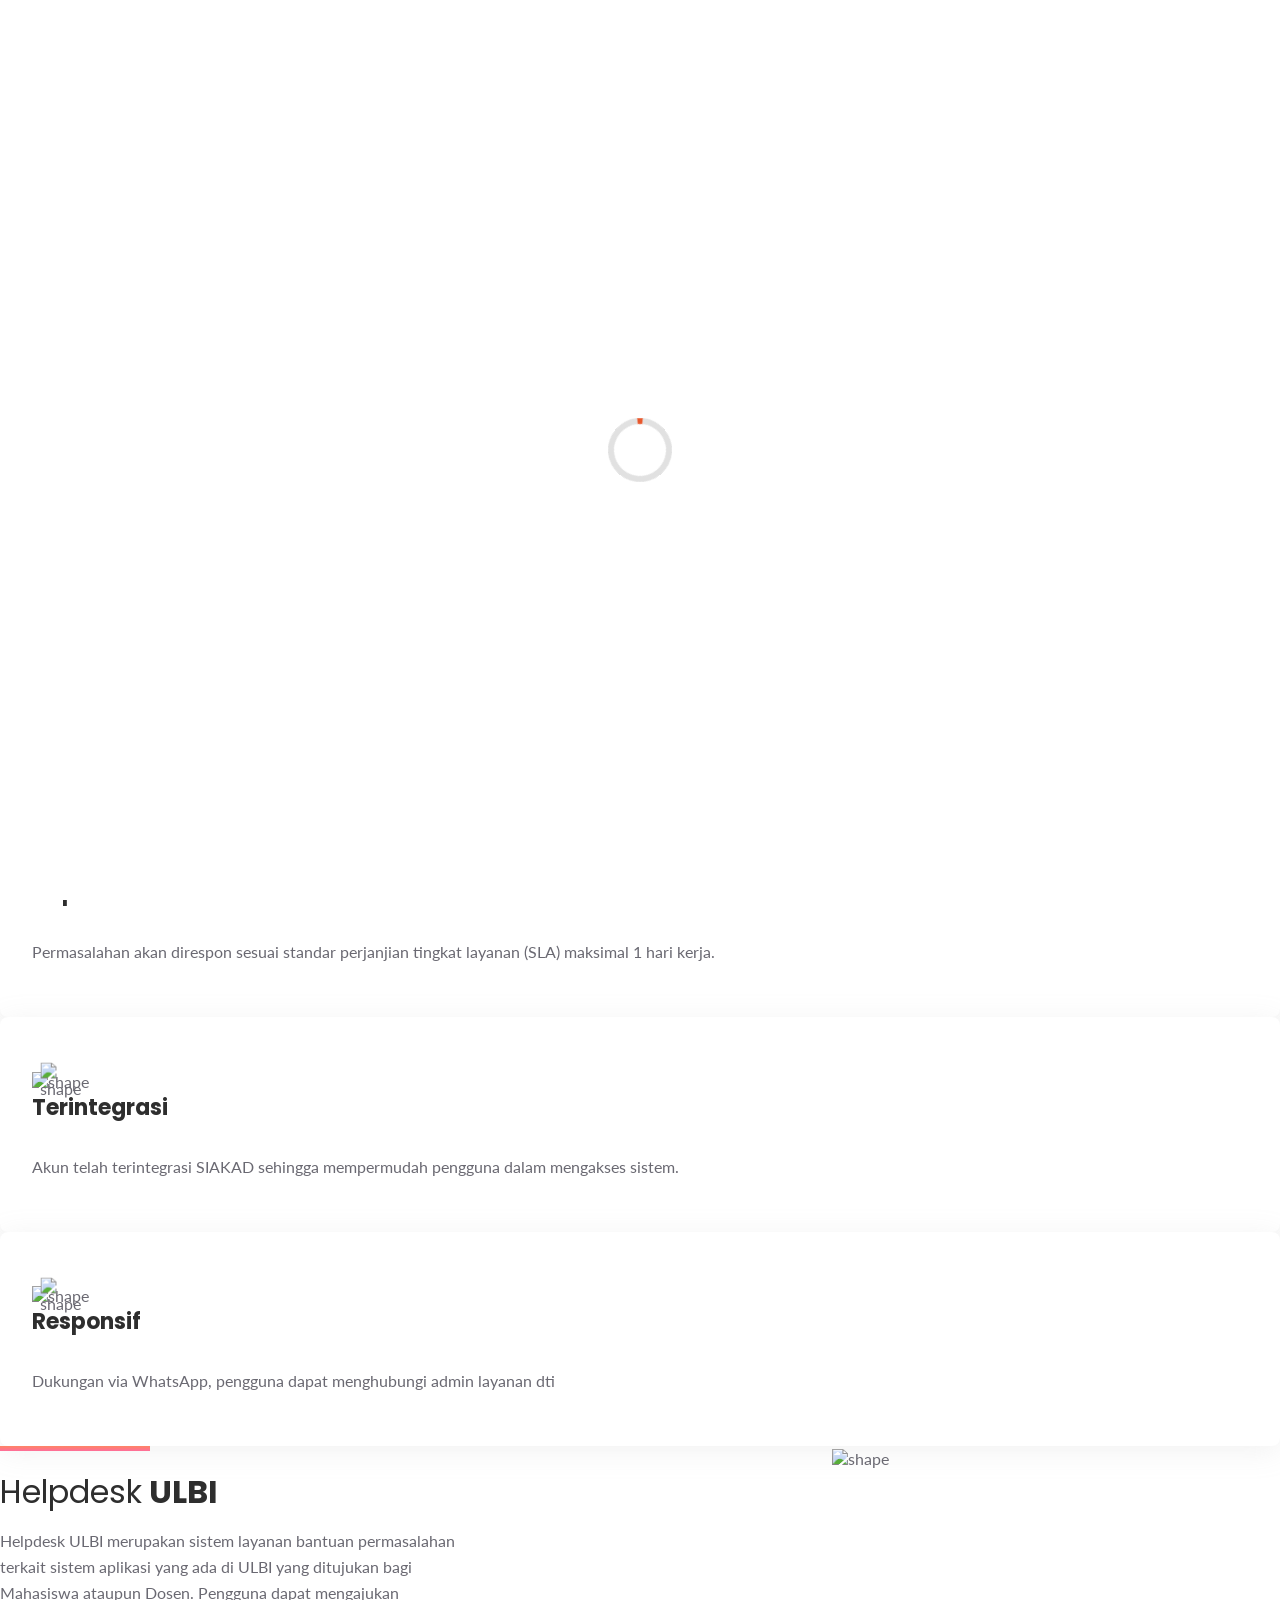
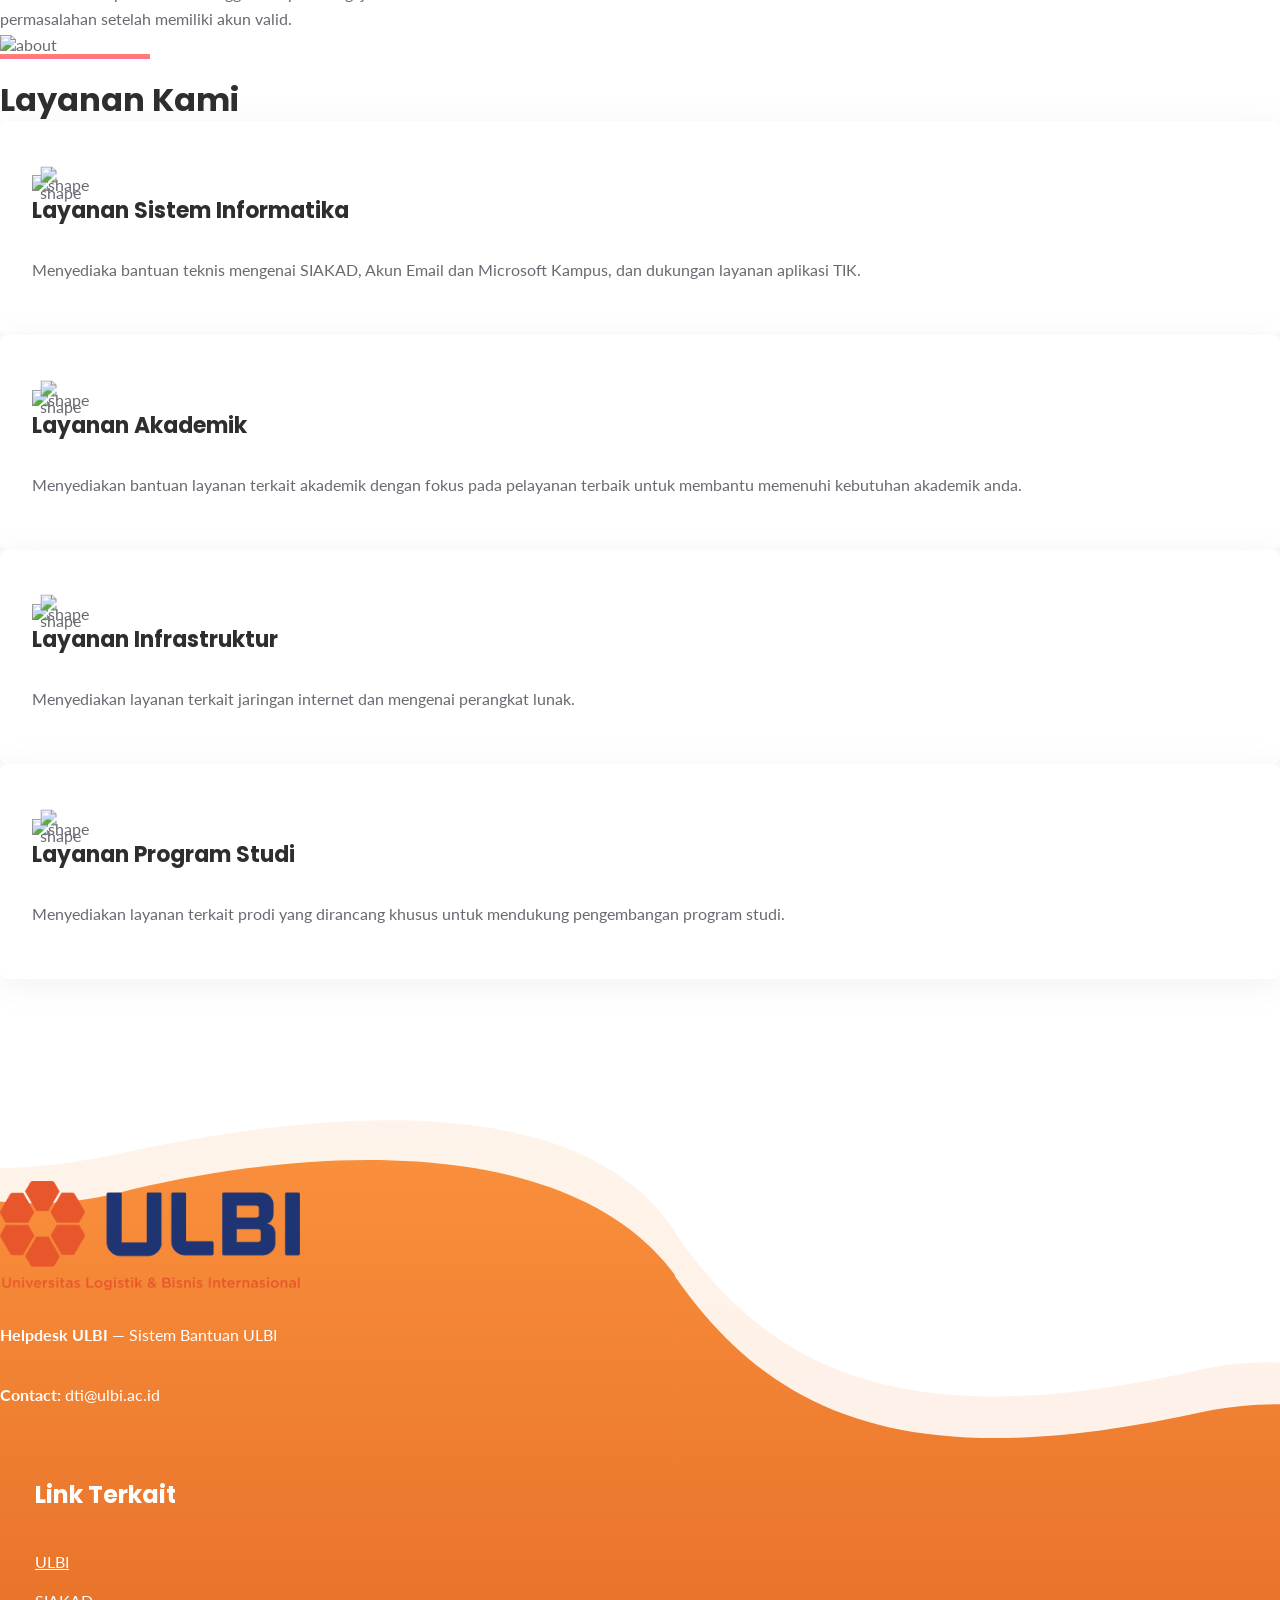
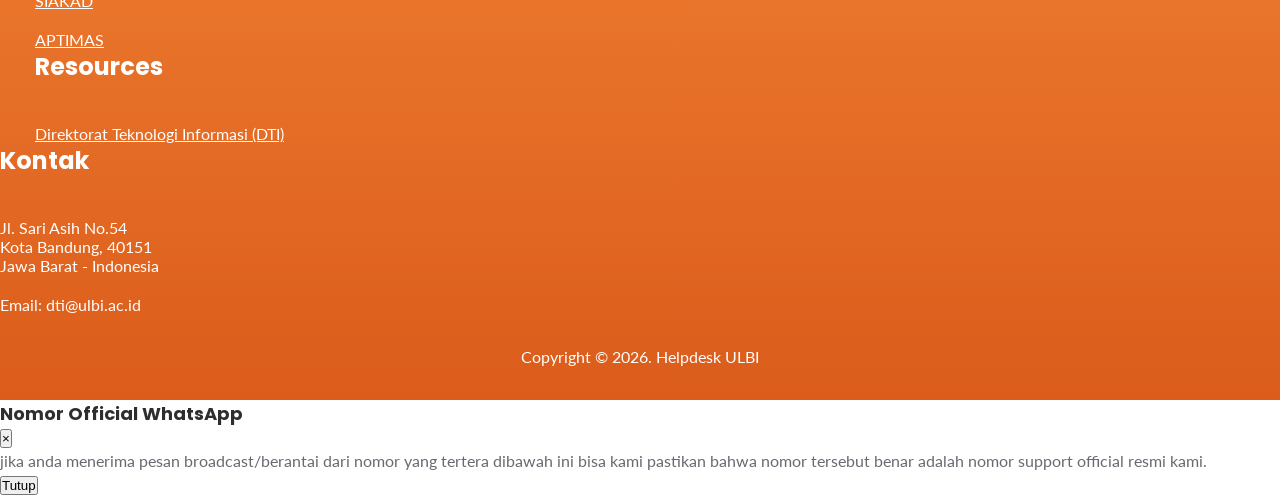
==== commit ec3dd2ee: "perubahan form search dan button chat" ====
--- a/index.html
+++ b/index.html
@@ -80,9 +80,9 @@
                                     <li class="nav-item">
                                         <a class="page-scroll" href="#services">Layanan</a>
                                     </li>
-                                    <li class="nav-item">
+                                    <!-- <li class="nav-item">
                                         <a class="page-scroll" data-scroll-nav="0" href="#chat">Mulai Chat</a>
-                                    </li>
+                                    </li> -->
                                 </ul>
                                 <div class="navbar-btn d-sm-inline-block">
                                     <button class="main-btn btn-block" data-scroll-nav="0" id="loginulbi">Log
@@ -119,12 +119,12 @@
                                     mendapatkan solusi cepat dan efektif.</p>
                                 <!-- <a href="/" class="main-btn wow fadeInUp" data-wow-duration="1.3s" data-wow-delay="1.1s">Buka Token</a> -->
                             </div>
-                            <div class="subscribe-form mt-30">
+                            <!-- <div class="subscribe-form mt-30">
                                 <form action="https://dti.ulbi.ac.id/search/" method="GET">
                                     <input type="text" id="cari" name="q" value="" placeholder="Cara mendapatkan SKL">
                                     <button class="a main-btn" href="#kbts">Cari</button>
                                 </form>
-                            </div>
+                            </div> -->
                         </div>
                     </div>
                     <div class="row">
@@ -357,8 +357,8 @@
 
     <footer id="footer" class="footer-area pt-120">
         <div class="container" id="chat">
-            <div class="subscribe-area wow fadeIn" data-wow-duration="1s" data-wow-delay="0.5s">
-                <div class="row">
+            <!-- <div class="subscribe-area wow fadeIn" data-wow-duration="1s" data-wow-delay="0.5s"> -->
+                <!-- <div class="row">
                     <div class="col-lg-8">
                         <div class="subscribe-content mt-45">
                             <h2 class="subscribe-title">Chat Sekarang <span>apabila membutuhkan bantuan</span></h2>
@@ -370,8 +370,9 @@
                                 class="main-btn btn-block">Buka chat</a>
                         </div>
                     </div>
-                </div> <!-- row -->
-            </div> <!-- subscribe area -->
+                </div> -->
+            <!-- </div> subscribe area -->
+             <br><br><br><br><br><br><br><br>
             <div class="footer-widget pb-100">
                 <div class="row">
                     <div class="col-lg-4 col-md-6 col-sm-8">
@@ -380,6 +381,7 @@
                                 <img src=imgs/logoULBI.png style="width: 300px;" alt="logo">
                             </a>
                             <p class="text"><strong>Helpdesk ULBI</strong> — Sistem Bantuan ULBI</p>
+                            <p class="text"><strong>Contact:</strong> dti@ulbi.ac.id</p>
                             <ul class="social">
                                 <li><a href="https://twitter.com/Official_ULBI" target="_blank"><i
                                             class="lni-twitter-fill"></i></a></li>
@@ -423,7 +425,8 @@
                             </div>
                             <ul class="contact">
                                 <li>Jl. Sari Asih No.54 <br />Kota Bandung, 40151 <br> Jawa Barat - Indonesia</li>
-                                <li>Telp. 0811-2267-778</li>
+                                <!-- <li>Telp. 0811-2267-778</li> -->
+                                <li>Email: dti@ulbi.ac.id</li>
                             </ul>
                         </div> <!-- footer contact -->
                     </div>
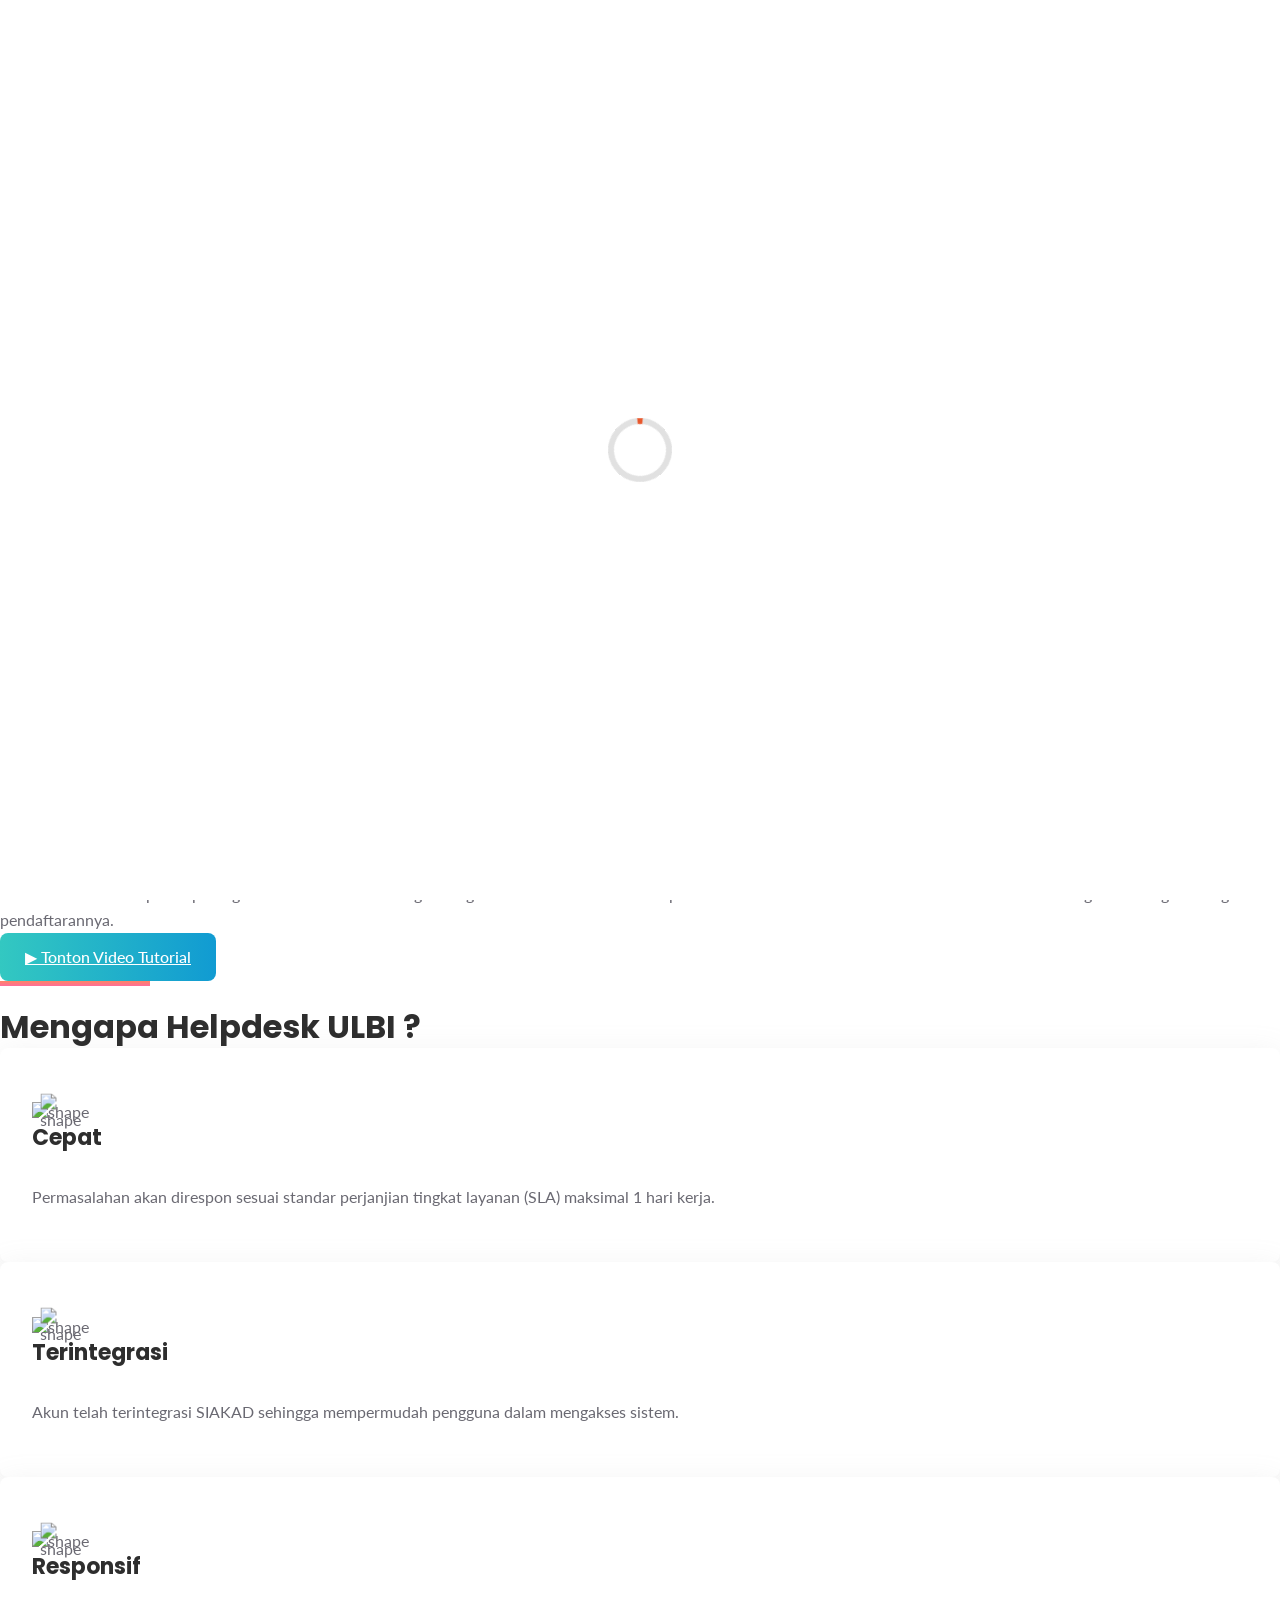
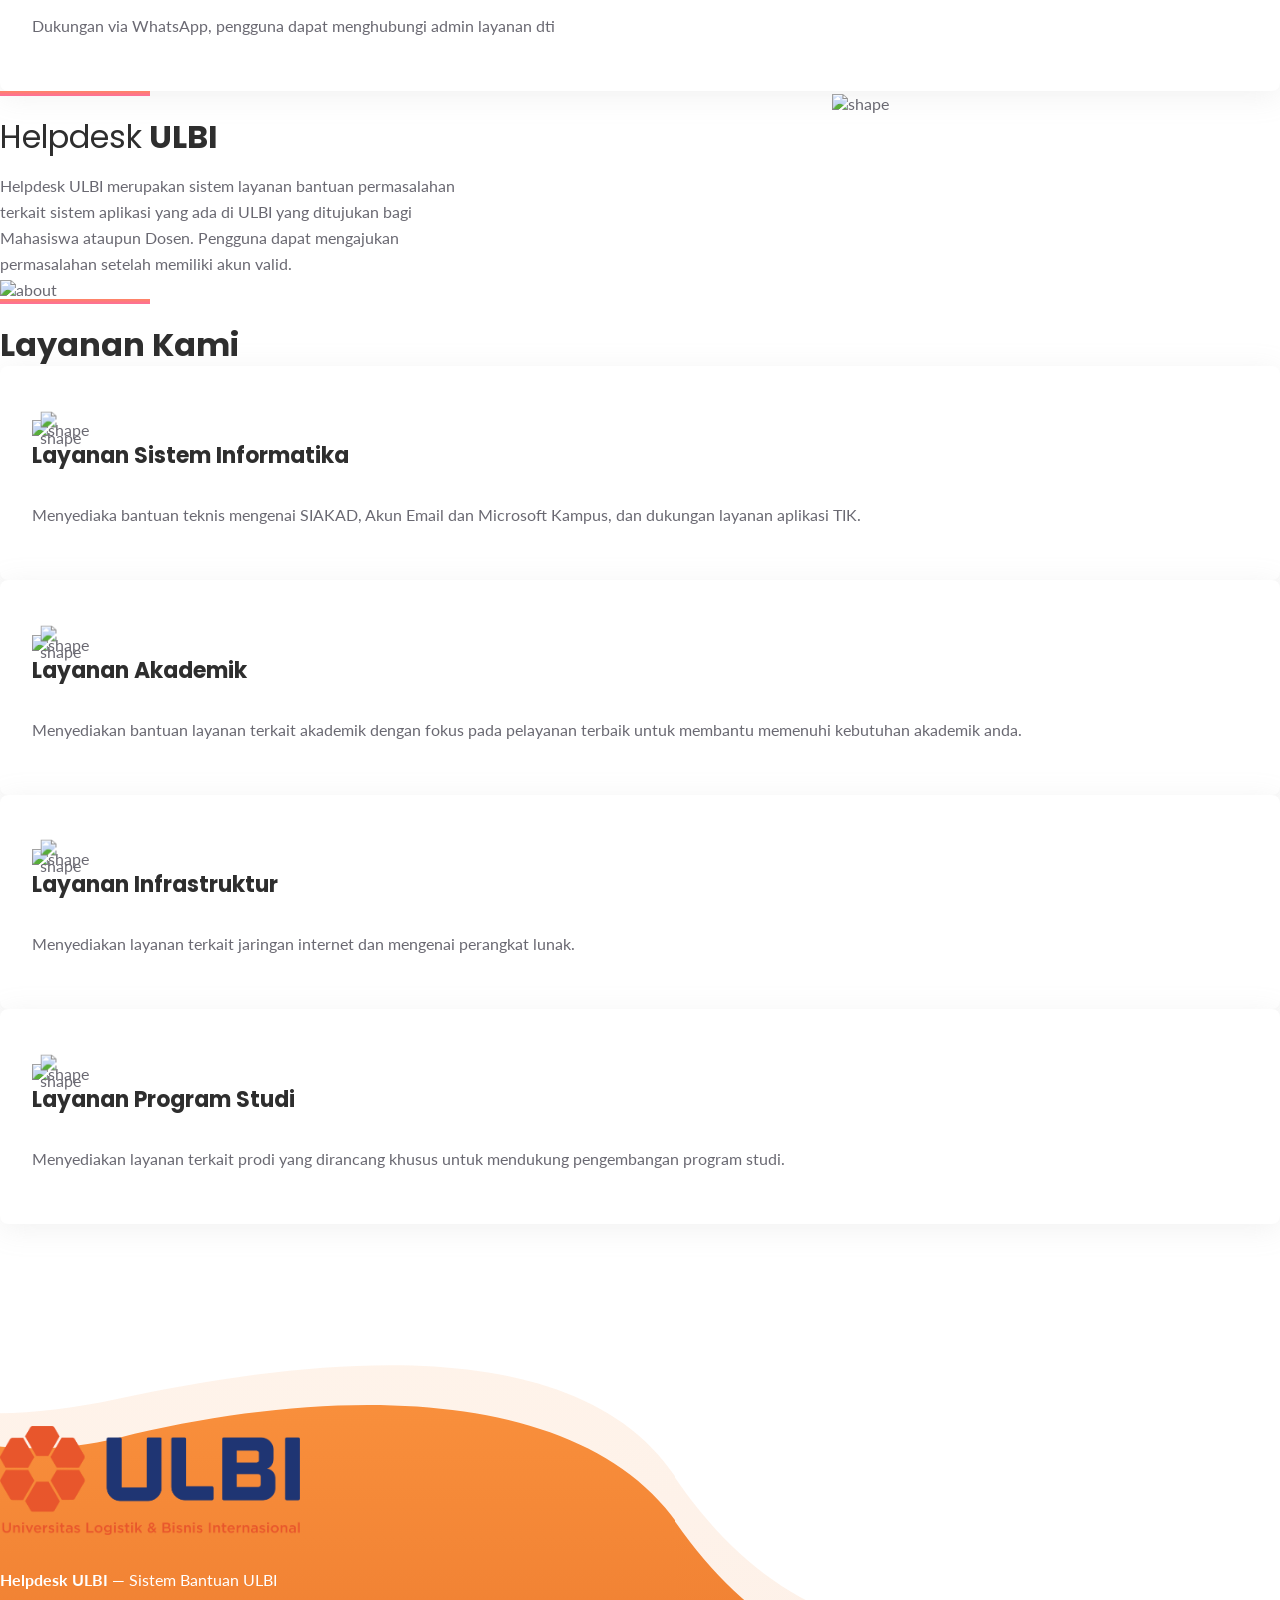
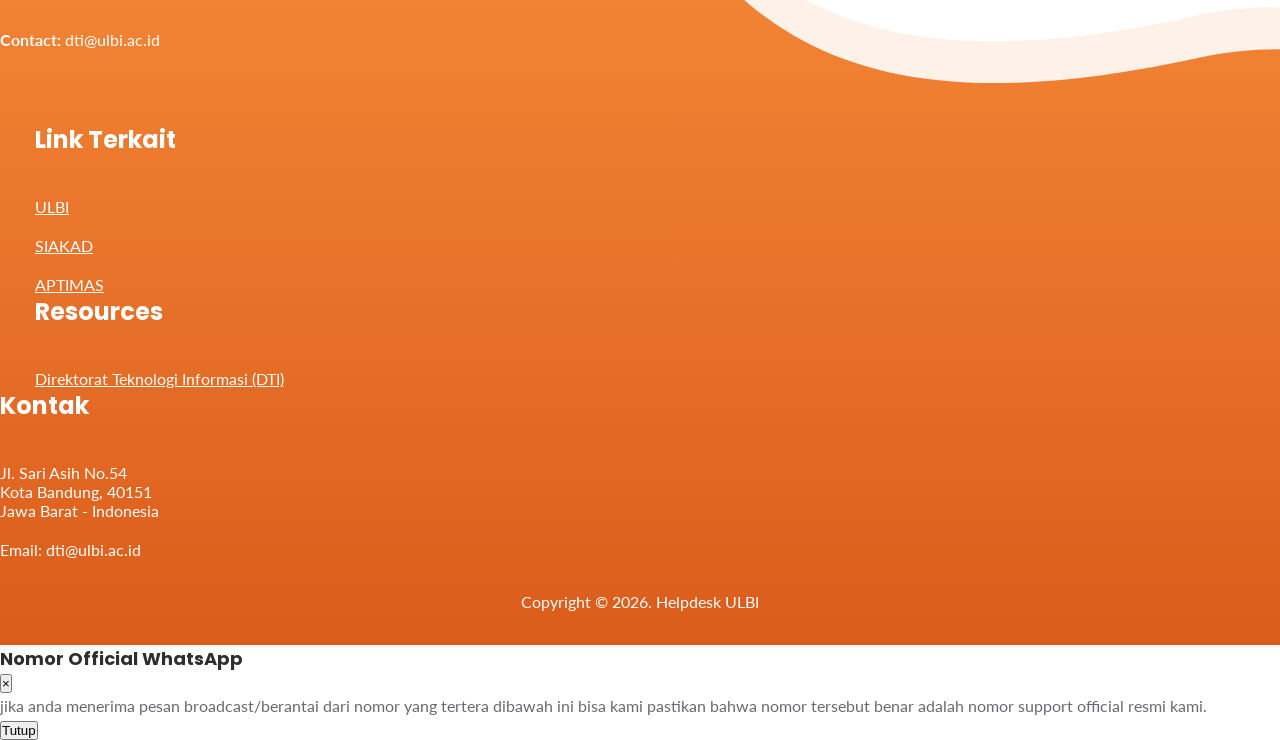
==== commit b0ebd196: "feat: add FAQ password recovery guide, tutorial screenshots, and Microsoft Campus tutorial link" ====
--- a/index.html
+++ b/index.html
@@ -5,7 +5,7 @@
     <meta charset="utf-8">
     <title>Helpdesk ULBI</title>
     <meta property="og:title" content="Helpdesk ULBI" />
-    <meta property="og:image" content="/pd.png" />
+    <meta property="og:image" content="./imgs/ulbi.png" />
     <meta property="og:description"
         content="Helpdesk ULBI merupakan sistem layanan bantuan permasalahan ULBI yang ditujukan bagi Aparatur Desa ataupun masyarakat umum" />
     <meta property="og:url" content="/">
@@ -84,9 +84,18 @@
                                         <a class="page-scroll" data-scroll-nav="0" href="#chat">Mulai Chat</a>
                                     </li> -->
                                 </ul>
-                                <div class="navbar-btn d-sm-inline-block">
-                                    <button class="main-btn btn-block" data-scroll-nav="0" id="loginulbi">Log
-                                        in</button>
+                                <div class="navbar-auth">
+                                    <div class="navbar-btn d-inline-block">
+                                        <button class="main-btn btn-block" data-scroll-nav="0" id="loginulbi">
+                                            Log in
+                                        </button>
+                                    </div>
+
+                                    <div class="navbar-btn d-inline-block">
+                                        <button class="main-btn btn-block" data-scroll-nav="0" id="registerulbi">
+                                            Register
+                                        </button>
+                                    </div>
                                 </div>
                             </div>
                         </nav>
@@ -160,6 +169,58 @@
         </div> <!-- header hero -->
     </header>
 
+    <!--====== MICROSOFT CAMPUS TUTORIAL START ======-->
+    <section id="microsoft-tutorial" class="tutorial-area pt-120 pb-120">
+        <div class="container">
+
+            <div class="row justify-content-center">
+                <div class="col-lg-10">
+                    <div class="section-title text-center pb-30">
+                        <div class="line m-auto"></div>
+                        <h3 class="title">Tutorial Pendaftaran Akun Microsoft Kampus ULBI</h3>
+                    </div>
+                </div>
+            </div>
+
+            <div class="row justify-content-center">
+                <div class="col-lg-9">
+                    <div class="tutorial-content text-center">
+
+                        <p class="text">
+                            <strong>Halo, Sobat ULBI! 👋</strong>
+                        </p>
+
+                        <p class="text">
+                            Bagi mahasiswa Universitas Logistik dan Bisnis Internasional (ULBI)
+                            yang ingin mendapatkan akun Microsoft Kampus, proses pendaftaran
+                            dapat dilakukan melalui Sistem Helpdesk ULBI.
+                        </p>
+
+                        <p class="text">
+                            Akun Microsoft Kampus dapat digunakan untuk mendukung berbagai
+                            kebutuhan akademik dan perkuliahan. Silakan simak video tutorial
+                            berikut untuk mengetahui langkah-langkah pendaftarannya.
+                        </p>
+
+                        <!-- TOMBOL VIDEO -->
+                        <div class="mt-40">
+                            <a
+                                href="https://drive.google.com/file/d/1BCdlNj7OvJF1RhJwcliSY-9Z3g2yA7KQ/view?usp=sharing"
+                                target="_blank"
+                                rel="noopener noreferrer"
+                                class="main-btn">
+                                ▶ Tonton Video Tutorial
+                            </a>
+                        </div>
+
+                    </div>
+                </div>
+            </div>
+
+        </div>
+    </section>
+    <!--====== MICROSOFT CAMPUS TUTORIAL ENDS ======-->
+
     <section id="features" class="services-area pt-120">
         <div class="container">
             <div class="row justify-content-center">
@@ -496,7 +557,8 @@
     </div>
     <!--====== PART ENDS ======-->
     <script src="main.js" type="module"></script>
-    <script src="js/btn-login.js" type="module"></script>
+    <script src="js/btn-login.js?v=2" type="module"></script>
+    <script src="js/btn-regis.js" type="module"></script>
     <!--====== Jquery js ======-->
     <script src="js/jquery.min.js"></script>
     <script src="js/jquery-2.2.4.min.js"></script>
@@ -541,4 +603,4 @@
     <!--====== test debug ======-->
 </body>
 
-</html>+</html>
--- a/css/style.css
+++ b/css/style.css
@@ -34,41 +34,47 @@
   font-family: "Lato", sans-serif;
   font-weight: normal;
   font-style: normal;
-  color: #6A6972;
-  overflow-x: hidden; }
+  color: #6a6972;
+  overflow-x: hidden;
+}
 
 * {
   margin: 0;
   padding: 0;
   -webkit-box-sizing: border-box;
   -moz-box-sizing: border-box;
-  box-sizing: border-box; }
+  box-sizing: border-box;
+}
 
 .select2 {
-width:100%!important;
+  width: 100% !important;
 }
 .select2 .selection {
-  width:100%!important;
+  width: 100% !important;
 }
 
 img {
-  max-width: 100%; }
+  max-width: 100%;
+}
 
 a:focus,
 input:focus,
 textarea:focus,
 button:focus {
   text-decoration: none;
-  outline: none; }
+  outline: none;
+}
 
 a:focus,
 a:hover {
-  text-decoration: none; }
+  text-decoration: none;
+}
 
 i,
 span,
 a {
-  display: inline-block; }
+  display: inline-block;
+}
 
 audio,
 canvas,
@@ -76,7 +82,8 @@
 img,
 svg,
 video {
-  vertical-align: middle; }
+  vertical-align: middle;
+}
 
 h1,
 h2,
@@ -86,49 +93,61 @@
 h6 {
   font-family: "Poppins", sans-serif;
   font-weight: 700;
-  color: #2E2E2E;
-  margin: 0px; }
+  color: #2e2e2e;
+  margin: 0px;
+}
 
 h1 {
-  font-size: 48px; }
+  font-size: 48px;
+}
 
 h2 {
-  font-size: 36px; }
+  font-size: 36px;
+}
 
 h3 {
-  font-size: 28px; }
+  font-size: 28px;
+}
 
 h4 {
-  font-size: 22px; }
+  font-size: 22px;
+}
 
 h5 {
-  font-size: 18px; }
+  font-size: 18px;
+}
 
 h6 {
-  font-size: 16px; }
-
-ul, ol {
+  font-size: 16px;
+}
+
+ul,
+ol {
   margin: 0px;
   padding: 0px;
-  list-style-type: none; }
+  list-style-type: none;
+}
 
 p {
   font-size: 16px;
   font-weight: 400;
   line-height: 26px;
-  color: #6A6972;
-  margin: 0px; }
+  color: #6a6972;
+  margin: 0px;
+}
 
 .bg_cover {
   background-position: center center;
   background-size: cover;
   background-repeat: no-repeat;
   width: 100%;
-  height: 100%; }
+  height: 100%;
+}
 
 /*===== All Slick Slide Outline Style =====*/
 .slick-slide {
-  outline: 0; }
+  outline: 0;
+}
 
 /*===== All Button Style =====*/
 .main-btn {
@@ -158,10 +177,12 @@
   background: -webkit-linear-gradient(left, #33c8c1 0%, #119bd2 50%, #33c8c1 100%);
   background: -o-linear-gradient(left, #33c8c1 0%, #119bd2 50%, #33c8c1 100%);
   background: linear-gradient(to right, #33c8c1 0%, #119bd2 50%, #33c8c1 100%);
-  background-size: 200%; }
-  .main-btn:hover {
-    color: #fff;
-    background-position: right center; }
+  background-size: 200%;
+}
+.main-btn:hover {
+  color: #fff;
+  background-position: right center;
+}
 
 /*===== All SECTION TITLE Style =====*/
 .section-title .line {
@@ -170,48 +191,65 @@
   background: linear-gradient(#fe8464 0%, #fe6e9a 100%);
   width: 150px;
   height: 5px;
-  margin-bottom: 10px !important; }
+  margin-bottom: 10px !important;
+}
 
 .section-title .title {
   font-size: 38px;
   font-weight: 700;
-  line-height: 42px; }
-  @media (max-width: 767px) {
-    .section-title .title {
-      font-size: 20px; } }
-  @media only screen and (min-width: 576px) and (max-width: 767px) {
-    .section-title .title {
-      font-size: 30px; } }
-  .section-title .title span {
-    font-weight: 400;
-    display: contents; }
+  line-height: 42px;
+}
+@media (max-width: 767px) {
+  .section-title .title {
+    font-size: 20px;
+  }
+}
+@media only screen and (min-width: 576px) and (max-width: 767px) {
+  .section-title .title {
+    font-size: 30px;
+  }
+}
+.section-title .title span {
+  font-weight: 400;
+  display: contents;
+}
 
 /*===== All Section Title Style =====*/
 .section-title .sub-title {
   font-size: 18px;
   font-weight: 400;
-  color: #361CC1;
-  text-transform: uppercase; }
-  @media (max-width: 767px) {
-    .section-title .sub-title {
-      font-size: 16px; } }
+  color: #361cc1;
+  text-transform: uppercase;
+}
+@media (max-width: 767px) {
+  .section-title .sub-title {
+    font-size: 16px;
+  }
+}
 
 .section-title .title {
   font-size: 32px;
-  padding-top: 10px; }
-  @media only screen and (min-width: 992px) and (max-width: 1199px) {
-    .section-title .title {
-      font-size: 30px; } }
-  @media (max-width: 767px) {
-    .section-title .title {
-      font-size: 24px; } }
-  .section-title .title span {
-    font-weight: 400;
-    display: contents; }
+  padding-top: 10px;
+}
+@media only screen and (min-width: 992px) and (max-width: 1199px) {
+  .section-title .title {
+    font-size: 30px;
+  }
+}
+@media (max-width: 767px) {
+  .section-title .title {
+    font-size: 24px;
+  }
+}
+.section-title .title span {
+  font-weight: 400;
+  display: contents;
+}
 
 /*===== All Slick Slide Outline Style =====*/
 .slick-slide {
-  outline: 0; }
+  outline: 0;
+}
 
 /*===== All Preloader Style =====*/
 .preloader {
@@ -224,80 +262,90 @@
   width: 100%;
   /* Change Background Color */
   background: #fff;
-  z-index: 99999; }
-  .preloader .loader {
-    display: table-cell;
-    vertical-align: middle;
-    text-align: center; }
-    .preloader .loader .ytp-spinner {
-      position: absolute;
-      left: 50%;
-      top: 50%;
-      width: 64px;
-      margin-left: -32px;
-      z-index: 18;
-      pointer-events: none; }
-      .preloader .loader .ytp-spinner .ytp-spinner-container {
-        pointer-events: none;
-        position: absolute;
-        width: 100%;
-        padding-bottom: 100%;
-        top: 50%;
-        left: 50%;
-        margin-top: -50%;
-        margin-left: -50%;
-        -webkit-animation: ytp-spinner-linspin 1568.23529647ms linear infinite;
-        -moz-animation: ytp-spinner-linspin 1568.23529647ms linear infinite;
-        -o-animation: ytp-spinner-linspin 1568.23529647ms linear infinite;
-        animation: ytp-spinner-linspin 1568.23529647ms linear infinite; }
-        .preloader .loader .ytp-spinner .ytp-spinner-container .ytp-spinner-rotator {
-          position: absolute;
-          width: 100%;
-          height: 100%;
-          -webkit-animation: ytp-spinner-easespin 5332ms cubic-bezier(0.4, 0, 0.2, 1) infinite both;
-          -moz-animation: ytp-spinner-easespin 5332ms cubic-bezier(0.4, 0, 0.2, 1) infinite both;
-          -o-animation: ytp-spinner-easespin 5332ms cubic-bezier(0.4, 0, 0.2, 1) infinite both;
-          animation: ytp-spinner-easespin 5332ms cubic-bezier(0.4, 0, 0.2, 1) infinite both; }
-          .preloader .loader .ytp-spinner .ytp-spinner-container .ytp-spinner-rotator .ytp-spinner-left {
-            position: absolute;
-            top: 0;
-            left: 0;
-            bottom: 0;
-            overflow: hidden;
-            right: 50%; }
-          .preloader .loader .ytp-spinner .ytp-spinner-container .ytp-spinner-rotator .ytp-spinner-right {
-            position: absolute;
-            top: 0;
-            right: 0;
-            bottom: 0;
-            overflow: hidden;
-            left: 50%; }
-    .preloader .loader .ytp-spinner-circle {
-      box-sizing: border-box;
-      position: absolute;
-      width: 200%;
-      height: 100%;
-      border-style: solid;
-      /* Spinner Color */
-      border-color: #1f3473 #e8572b #E1E1E1;
-      border-radius: 50%;
-      border-width: 6px; }
-    .preloader .loader .ytp-spinner-left .ytp-spinner-circle {
-      left: 0;
-      right: -100%;
-      border-right-color: #E1E1E1;
-      -webkit-animation: ytp-spinner-left-spin 1333ms cubic-bezier(0.4, 0, 0.2, 1) infinite both;
-      -moz-animation: ytp-spinner-left-spin 1333ms cubic-bezier(0.4, 0, 0.2, 1) infinite both;
-      -o-animation: ytp-spinner-left-spin 1333ms cubic-bezier(0.4, 0, 0.2, 1) infinite both;
-      animation: ytp-spinner-left-spin 1333ms cubic-bezier(0.4, 0, 0.2, 1) infinite both; }
-    .preloader .loader .ytp-spinner-right .ytp-spinner-circle {
-      left: -100%;
-      right: 0;
-      border-left-color: #E1E1E1;
-      -webkit-animation: ytp-right-spin 1333ms cubic-bezier(0.4, 0, 0.2, 1) infinite both;
-      -moz-animation: ytp-right-spin 1333ms cubic-bezier(0.4, 0, 0.2, 1) infinite both;
-      -o-animation: ytp-right-spin 1333ms cubic-bezier(0.4, 0, 0.2, 1) infinite both;
-      animation: ytp-right-spin 1333ms cubic-bezier(0.4, 0, 0.2, 1) infinite both; }
+  z-index: 99999;
+}
+.preloader .loader {
+  display: table-cell;
+  vertical-align: middle;
+  text-align: center;
+}
+.preloader .loader .ytp-spinner {
+  position: absolute;
+  left: 50%;
+  top: 50%;
+  width: 64px;
+  margin-left: -32px;
+  z-index: 18;
+  pointer-events: none;
+}
+.preloader .loader .ytp-spinner .ytp-spinner-container {
+  pointer-events: none;
+  position: absolute;
+  width: 100%;
+  padding-bottom: 100%;
+  top: 50%;
+  left: 50%;
+  margin-top: -50%;
+  margin-left: -50%;
+  -webkit-animation: ytp-spinner-linspin 1568.23529647ms linear infinite;
+  -moz-animation: ytp-spinner-linspin 1568.23529647ms linear infinite;
+  -o-animation: ytp-spinner-linspin 1568.23529647ms linear infinite;
+  animation: ytp-spinner-linspin 1568.23529647ms linear infinite;
+}
+.preloader .loader .ytp-spinner .ytp-spinner-container .ytp-spinner-rotator {
+  position: absolute;
+  width: 100%;
+  height: 100%;
+  -webkit-animation: ytp-spinner-easespin 5332ms cubic-bezier(0.4, 0, 0.2, 1) infinite both;
+  -moz-animation: ytp-spinner-easespin 5332ms cubic-bezier(0.4, 0, 0.2, 1) infinite both;
+  -o-animation: ytp-spinner-easespin 5332ms cubic-bezier(0.4, 0, 0.2, 1) infinite both;
+  animation: ytp-spinner-easespin 5332ms cubic-bezier(0.4, 0, 0.2, 1) infinite both;
+}
+.preloader .loader .ytp-spinner .ytp-spinner-container .ytp-spinner-rotator .ytp-spinner-left {
+  position: absolute;
+  top: 0;
+  left: 0;
+  bottom: 0;
+  overflow: hidden;
+  right: 50%;
+}
+.preloader .loader .ytp-spinner .ytp-spinner-container .ytp-spinner-rotator .ytp-spinner-right {
+  position: absolute;
+  top: 0;
+  right: 0;
+  bottom: 0;
+  overflow: hidden;
+  left: 50%;
+}
+.preloader .loader .ytp-spinner-circle {
+  box-sizing: border-box;
+  position: absolute;
+  width: 200%;
+  height: 100%;
+  border-style: solid;
+  /* Spinner Color */
+  border-color: #1f3473 #e8572b #e1e1e1;
+  border-radius: 50%;
+  border-width: 6px;
+}
+.preloader .loader .ytp-spinner-left .ytp-spinner-circle {
+  left: 0;
+  right: -100%;
+  border-right-color: #e1e1e1;
+  -webkit-animation: ytp-spinner-left-spin 1333ms cubic-bezier(0.4, 0, 0.2, 1) infinite both;
+  -moz-animation: ytp-spinner-left-spin 1333ms cubic-bezier(0.4, 0, 0.2, 1) infinite both;
+  -o-animation: ytp-spinner-left-spin 1333ms cubic-bezier(0.4, 0, 0.2, 1) infinite both;
+  animation: ytp-spinner-left-spin 1333ms cubic-bezier(0.4, 0, 0.2, 1) infinite both;
+}
+.preloader .loader .ytp-spinner-right .ytp-spinner-circle {
+  left: -100%;
+  right: 0;
+  border-left-color: #e1e1e1;
+  -webkit-animation: ytp-right-spin 1333ms cubic-bezier(0.4, 0, 0.2, 1) infinite both;
+  -moz-animation: ytp-right-spin 1333ms cubic-bezier(0.4, 0, 0.2, 1) infinite both;
+  -o-animation: ytp-right-spin 1333ms cubic-bezier(0.4, 0, 0.2, 1) infinite both;
+  animation: ytp-right-spin 1333ms cubic-bezier(0.4, 0, 0.2, 1) infinite both;
+}
 
 /* Preloader Animations */
 @-webkit-keyframes ytp-spinner-linspin {
@@ -306,7 +354,9 @@
     -moz-transform: rotate(360deg);
     -ms-transform: rotate(360deg);
     -o-transform: rotate(360deg);
-    transform: rotate(360deg); } }
+    transform: rotate(360deg);
+  }
+}
 
 @keyframes ytp-spinner-linspin {
   to {
@@ -314,7 +364,9 @@
     -moz-transform: rotate(360deg);
     -ms-transform: rotate(360deg);
     -o-transform: rotate(360deg);
-    transform: rotate(360deg); } }
+    transform: rotate(360deg);
+  }
+}
 
 @-webkit-keyframes ytp-spinner-easespin {
   12.5% {
@@ -322,49 +374,58 @@
     -moz-transform: rotate(135deg);
     -ms-transform: rotate(135deg);
     -o-transform: rotate(135deg);
-    transform: rotate(135deg); }
+    transform: rotate(135deg);
+  }
   25% {
     -webkit-transform: rotate(270deg);
     -moz-transform: rotate(270deg);
     -ms-transform: rotate(270deg);
     -o-transform: rotate(270deg);
-    transform: rotate(270deg); }
+    transform: rotate(270deg);
+  }
   37.5% {
     -webkit-transform: rotate(405deg);
     -moz-transform: rotate(405deg);
     -ms-transform: rotate(405deg);
     -o-transform: rotate(405deg);
-    transform: rotate(405deg); }
+    transform: rotate(405deg);
+  }
   50% {
     -webkit-transform: rotate(540deg);
     -moz-transform: rotate(540deg);
     -ms-transform: rotate(540deg);
     -o-transform: rotate(540deg);
-    transform: rotate(540deg); }
+    transform: rotate(540deg);
+  }
   62.5% {
     -webkit-transform: rotate(675deg);
     -moz-transform: rotate(675deg);
     -ms-transform: rotate(675deg);
     -o-transform: rotate(675deg);
-    transform: rotate(675deg); }
+    transform: rotate(675deg);
+  }
   75% {
     -webkit-transform: rotate(810deg);
     -moz-transform: rotate(810deg);
     -ms-transform: rotate(810deg);
     -o-transform: rotate(810deg);
-    transform: rotate(810deg); }
+    transform: rotate(810deg);
+  }
   87.5% {
     -webkit-transform: rotate(945deg);
     -moz-transform: rotate(945deg);
     -ms-transform: rotate(945deg);
     -o-transform: rotate(945deg);
-    transform: rotate(945deg); }
+    transform: rotate(945deg);
+  }
   to {
     -webkit-transform: rotate(1080deg);
     -moz-transform: rotate(1080deg);
     -ms-transform: rotate(1080deg);
     -o-transform: rotate(1080deg);
-    transform: rotate(1080deg); } }
+    transform: rotate(1080deg);
+  }
+}
 
 @keyframes ytp-spinner-easespin {
   12.5% {
@@ -372,49 +433,58 @@
     -moz-transform: rotate(135deg);
     -ms-transform: rotate(135deg);
     -o-transform: rotate(135deg);
-    transform: rotate(135deg); }
+    transform: rotate(135deg);
+  }
   25% {
     -webkit-transform: rotate(270deg);
     -moz-transform: rotate(270deg);
     -ms-transform: rotate(270deg);
     -o-transform: rotate(270deg);
-    transform: rotate(270deg); }
+    transform: rotate(270deg);
+  }
   37.5% {
     -webkit-transform: rotate(405deg);
     -moz-transform: rotate(405deg);
     -ms-transform: rotate(405deg);
     -o-transform: rotate(405deg);
-    transform: rotate(405deg); }
+    transform: rotate(405deg);
+  }
   50% {
     -webkit-transform: rotate(540deg);
     -moz-transform: rotate(540deg);
     -ms-transform: rotate(540deg);
     -o-transform: rotate(540deg);
-    transform: rotate(540deg); }
+    transform: rotate(540deg);
+  }
   62.5% {
     -webkit-transform: rotate(675deg);
     -moz-transform: rotate(675deg);
     -ms-transform: rotate(675deg);
     -o-transform: rotate(675deg);
-    transform: rotate(675deg); }
+    transform: rotate(675deg);
+  }
   75% {
     -webkit-transform: rotate(810deg);
     -moz-transform: rotate(810deg);
     -ms-transform: rotate(810deg);
     -o-transform: rotate(810deg);
-    transform: rotate(810deg); }
+    transform: rotate(810deg);
+  }
   87.5% {
     -webkit-transform: rotate(945deg);
     -moz-transform: rotate(945deg);
     -ms-transform: rotate(945deg);
     -o-transform: rotate(945deg);
-    transform: rotate(945deg); }
+    transform: rotate(945deg);
+  }
   to {
     -webkit-transform: rotate(1080deg);
     -moz-transform: rotate(1080deg);
     -ms-transform: rotate(1080deg);
     -o-transform: rotate(1080deg);
-    transform: rotate(1080deg); } }
+    transform: rotate(1080deg);
+  }
+}
 
 @-webkit-keyframes ytp-spinner-left-spin {
   0% {
@@ -422,19 +492,23 @@
     -moz-transform: rotate(130deg);
     -ms-transform: rotate(130deg);
     -o-transform: rotate(130deg);
-    transform: rotate(130deg); }
+    transform: rotate(130deg);
+  }
   50% {
     -webkit-transform: rotate(-5deg);
     -moz-transform: rotate(-5deg);
     -ms-transform: rotate(-5deg);
     -o-transform: rotate(-5deg);
-    transform: rotate(-5deg); }
+    transform: rotate(-5deg);
+  }
   to {
     -webkit-transform: rotate(130deg);
     -moz-transform: rotate(130deg);
     -ms-transform: rotate(130deg);
     -o-transform: rotate(130deg);
-    transform: rotate(130deg); } }
+    transform: rotate(130deg);
+  }
+}
 
 @keyframes ytp-spinner-left-spin {
   0% {
@@ -442,19 +516,23 @@
     -moz-transform: rotate(130deg);
     -ms-transform: rotate(130deg);
     -o-transform: rotate(130deg);
-    transform: rotate(130deg); }
+    transform: rotate(130deg);
+  }
   50% {
     -webkit-transform: rotate(-5deg);
     -moz-transform: rotate(-5deg);
     -ms-transform: rotate(-5deg);
     -o-transform: rotate(-5deg);
-    transform: rotate(-5deg); }
+    transform: rotate(-5deg);
+  }
   to {
     -webkit-transform: rotate(130deg);
     -moz-transform: rotate(130deg);
     -ms-transform: rotate(130deg);
     -o-transform: rotate(130deg);
-    transform: rotate(130deg); } }
+    transform: rotate(130deg);
+  }
+}
 
 @-webkit-keyframes ytp-right-spin {
   0% {
@@ -462,19 +540,23 @@
     -moz-transform: rotate(-130deg);
     -ms-transform: rotate(-130deg);
     -o-transform: rotate(-130deg);
-    transform: rotate(-130deg); }
+    transform: rotate(-130deg);
+  }
   50% {
     -webkit-transform: rotate(5deg);
     -moz-transform: rotate(5deg);
     -ms-transform: rotate(5deg);
     -o-transform: rotate(5deg);
-    transform: rotate(5deg); }
+    transform: rotate(5deg);
+  }
   to {
     -webkit-transform: rotate(-130deg);
     -moz-transform: rotate(-130deg);
     -ms-transform: rotate(-130deg);
     -o-transform: rotate(-130deg);
-    transform: rotate(-130deg); } }
+    transform: rotate(-130deg);
+  }
+}
 
 @keyframes ytp-right-spin {
   0% {
@@ -482,19 +564,23 @@
     -moz-transform: rotate(-130deg);
     -ms-transform: rotate(-130deg);
     -o-transform: rotate(-130deg);
-    transform: rotate(-130deg); }
+    transform: rotate(-130deg);
+  }
   50% {
     -webkit-transform: rotate(5deg);
     -moz-transform: rotate(5deg);
     -ms-transform: rotate(5deg);
     -o-transform: rotate(5deg);
-    transform: rotate(5deg); }
+    transform: rotate(5deg);
+  }
   to {
     -webkit-transform: rotate(-130deg);
     -moz-transform: rotate(-130deg);
     -ms-transform: rotate(-130deg);
     -o-transform: rotate(-130deg);
-    transform: rotate(-130deg); } }
+    transform: rotate(-130deg);
+  }
+}
 
 /*===========================
       02.HEADER css 
@@ -510,7 +596,8 @@
   -moz-transition: all 0.3s ease-out 0s;
   -ms-transition: all 0.3s ease-out 0s;
   -o-transition: all 0.3s ease-out 0s;
-  transition: all 0.3s ease-out 0s; }
+  transition: all 0.3s ease-out 0s;
+}
 
 .sticky {
   position: fixed;
@@ -523,9 +610,11 @@
   -moz-transition: all 0.3s ease-out 0s;
   -ms-transition: all 0.3s ease-out 0s;
   -o-transition: all 0.3s ease-out 0s;
-  transition: all 0.3s ease-out 0s; }
-  .sticky .navbar {
-    padding: 10px 0; }
+  transition: all 0.3s ease-out 0s;
+}
+.sticky .navbar {
+  padding: 10px 0;
+}
 
 .navbar {
   padding: 25px 0;
@@ -535,41 +624,48 @@
   -moz-transition: all 0.3s ease-out 0s;
   -ms-transition: all 0.3s ease-out 0s;
   -o-transition: all 0.3s ease-out 0s;
-  transition: all 0.3s ease-out 0s; }
+  transition: all 0.3s ease-out 0s;
+}
 
 .navbar-brand {
-  padding: 0; }
+  padding: 0;
+}
 
 .navbar-toggler {
-  padding: 0; }
-  .navbar-toggler .toggler-icon {
-    width: 30px;
-    height: 2px;
-    background-color: #fff;
-    display: block;
-    margin: 5px 0;
-    position: relative;
-    -webkit-transition: all 0.3s ease-out 0s;
-    -moz-transition: all 0.3s ease-out 0s;
-    -ms-transition: all 0.3s ease-out 0s;
-    -o-transition: all 0.3s ease-out 0s;
-    transition: all 0.3s ease-out 0s; }
-  .navbar-toggler.active .toggler-icon:nth-of-type(1) {
-    -webkit-transform: rotate(45deg);
-    -moz-transform: rotate(45deg);
-    -ms-transform: rotate(45deg);
-    -o-transform: rotate(45deg);
-    transform: rotate(45deg);
-    top: 7px; }
-  .navbar-toggler.active .toggler-icon:nth-of-type(2) {
-    opacity: 0; }
-  .navbar-toggler.active .toggler-icon:nth-of-type(3) {
-    -webkit-transform: rotate(135deg);
-    -moz-transform: rotate(135deg);
-    -ms-transform: rotate(135deg);
-    -o-transform: rotate(135deg);
-    transform: rotate(135deg);
-    top: -7px; }
+  padding: 0;
+}
+.navbar-toggler .toggler-icon {
+  width: 30px;
+  height: 2px;
+  background-color: #fff;
+  display: block;
+  margin: 5px 0;
+  position: relative;
+  -webkit-transition: all 0.3s ease-out 0s;
+  -moz-transition: all 0.3s ease-out 0s;
+  -ms-transition: all 0.3s ease-out 0s;
+  -o-transition: all 0.3s ease-out 0s;
+  transition: all 0.3s ease-out 0s;
+}
+.navbar-toggler.active .toggler-icon:nth-of-type(1) {
+  -webkit-transform: rotate(45deg);
+  -moz-transform: rotate(45deg);
+  -ms-transform: rotate(45deg);
+  -o-transform: rotate(45deg);
+  transform: rotate(45deg);
+  top: 7px;
+}
+.navbar-toggler.active .toggler-icon:nth-of-type(2) {
+  opacity: 0;
+}
+.navbar-toggler.active .toggler-icon:nth-of-type(3) {
+  -webkit-transform: rotate(135deg);
+  -moz-transform: rotate(135deg);
+  -ms-transform: rotate(135deg);
+  -o-transform: rotate(135deg);
+  transform: rotate(135deg);
+  top: -7px;
+}
 
 @media only screen and (min-width: 768px) and (max-width: 991px) {
   .navbar-collapse {
@@ -582,10 +678,10 @@
     -webkit-box-shadow: 0px 15px 20px 0px rgba(0, 0, 0, 0.1);
     -moz-box-shadow: 0px 15px 20px 0px rgba(0, 0, 0, 0.1);
     box-shadow: 0px 15px 20px 0px rgba(0, 0, 0, 0.1);
-    padding: 5px 12px; 
+    padding: 5px 12px;
     border-radius: 8px;
-  } 
-  }
+  }
+}
 
 @media (max-width: 767px) {
   .navbar-collapse {
@@ -598,187 +694,262 @@
     -webkit-box-shadow: 0px 15px 20px 0px rgba(0, 0, 0, 0.1);
     -moz-box-shadow: 0px 15px 20px 0px rgba(0, 0, 0, 0.1);
     box-shadow: 0px 15px 20px 0px rgba(0, 0, 0, 0.1);
-    padding: 5px 12px; 
+    padding: 5px 12px;
     border-radius: 8px;
-  } 
+  }
 }
 
 .navbar-nav .nav-item {
   margin-right: 45px;
-  position: relative; }
-  @media only screen and (min-width: 992px) and (max-width: 1199px) {
-    .navbar-nav .nav-item {
-      margin-right: 30px; } }
-  @media only screen and (min-width: 768px) and (max-width: 991px) {
-    .navbar-nav .nav-item {
-      margin: 0; } }
-  @media (max-width: 767px) {
-    .navbar-nav .nav-item {
-      margin: 0; } }
+  position: relative;
+}
+@media only screen and (min-width: 992px) and (max-width: 1199px) {
+  .navbar-nav .nav-item {
+    margin-right: 30px;
+  }
+}
+@media only screen and (min-width: 768px) and (max-width: 991px) {
+  .navbar-nav .nav-item {
+    margin: 0;
+  }
+}
+@media (max-width: 767px) {
+  .navbar-nav .nav-item {
+    margin: 0;
+  }
+}
+.navbar-nav .nav-item a {
+  font-size: 16px;
+  font-weight: 400;
+  color: #fff;
+  -webkit-transition: all 0.3s ease-out 0s;
+  -moz-transition: all 0.3s ease-out 0s;
+  -ms-transition: all 0.3s ease-out 0s;
+  -o-transition: all 0.3s ease-out 0s;
+  transition: all 0.3s ease-out 0s;
+  padding: 10px 0;
+  position: relative;
+  font-family: "Poppins", sans-serif;
+}
+@media only screen and (min-width: 768px) and (max-width: 991px) {
   .navbar-nav .nav-item a {
-    font-size: 16px;
-    font-weight: 400;
-    color: #fff;
-    -webkit-transition: all 0.3s ease-out 0s;
-    -moz-transition: all 0.3s ease-out 0s;
-    -ms-transition: all 0.3s ease-out 0s;
-    -o-transition: all 0.3s ease-out 0s;
-    transition: all 0.3s ease-out 0s;
-    padding: 10px 0;
+    display: block;
+    padding: 4px 0;
+    color: #2e2e2e;
+  }
+}
+@media (max-width: 767px) {
+  .navbar-nav .nav-item a {
+    display: block;
+    padding: 4px 0;
+    color: #2e2e2e;
+  }
+}
+.navbar-nav .nav-item:hover .sub-menu {
+  top: 100%;
+  opacity: 1;
+  visibility: visible;
+}
+@media only screen and (min-width: 768px) and (max-width: 991px) {
+  .navbar-nav .nav-item:hover .sub-menu {
+    top: 0;
+  }
+}
+@media (max-width: 767px) {
+  .navbar-nav .nav-item:hover .sub-menu {
+    top: 0;
+  }
+}
+.navbar-nav .nav-item .sub-menu {
+  width: 200px;
+  background-color: #fff;
+  -webkit-box-shadow: 0px 0px 20px 0px rgba(0, 0, 0, 0.1);
+  -moz-box-shadow: 0px 0px 20px 0px rgba(0, 0, 0, 0.1);
+  box-shadow: 0px 0px 20px 0px rgba(0, 0, 0, 0.1);
+  position: absolute;
+  top: 110%;
+  left: 0;
+  opacity: 0;
+  visibility: hidden;
+  -webkit-transition: all 0.3s ease-out 0s;
+  -moz-transition: all 0.3s ease-out 0s;
+  -ms-transition: all 0.3s ease-out 0s;
+  -o-transition: all 0.3s ease-out 0s;
+  transition: all 0.3s ease-out 0s;
+}
+@media only screen and (min-width: 768px) and (max-width: 991px) {
+  .navbar-nav .nav-item .sub-menu {
     position: relative;
-    font-family: "Poppins", sans-serif; }
-    @media only screen and (min-width: 768px) and (max-width: 991px) {
-      .navbar-nav .nav-item a {
-        display: block;
-        padding: 4px 0;
-        color: #2E2E2E; } }
-    @media (max-width: 767px) {
-      .navbar-nav .nav-item a {
-        display: block;
-        padding: 4px 0;
-        color: #2E2E2E; } }
-  .navbar-nav .nav-item:hover .sub-menu {
-    top: 100%;
+    width: 100%;
+    top: 0;
+    display: none;
     opacity: 1;
-    visibility: visible; }
-    @media only screen and (min-width: 768px) and (max-width: 991px) {
-      .navbar-nav .nav-item:hover .sub-menu {
-        top: 0; } }
-    @media (max-width: 767px) {
-      .navbar-nav .nav-item:hover .sub-menu {
-        top: 0; } }
+    visibility: visible;
+  }
+}
+@media (max-width: 767px) {
   .navbar-nav .nav-item .sub-menu {
-    width: 200px;
-    background-color: #fff;
-    -webkit-box-shadow: 0px 0px 20px 0px rgba(0, 0, 0, 0.1);
-    -moz-box-shadow: 0px 0px 20px 0px rgba(0, 0, 0, 0.1);
-    box-shadow: 0px 0px 20px 0px rgba(0, 0, 0, 0.1);
+    position: relative;
+    width: 100%;
+    top: 0;
+    display: none;
+    opacity: 1;
+    visibility: visible;
+  }
+}
+.navbar-nav .nav-item .sub-menu li {
+  display: block;
+}
+.navbar-nav .nav-item .sub-menu li a {
+  display: block;
+  padding: 8px 20px;
+  color: #2e2e2e;
+}
+.navbar-nav .nav-item .sub-menu li a.active,
+.navbar-nav .nav-item .sub-menu li a:hover {
+  padding-left: 25px;
+  color: #361cc1;
+}
+
+.navbar-nav .sub-nav-toggler {
+  display: none;
+}
+@media only screen and (min-width: 768px) and (max-width: 991px) {
+  .navbar-nav .sub-nav-toggler {
+    display: block;
     position: absolute;
-    top: 110%;
-    left: 0;
-    opacity: 0;
-    visibility: hidden;
-    -webkit-transition: all 0.3s ease-out 0s;
-    -moz-transition: all 0.3s ease-out 0s;
-    -ms-transition: all 0.3s ease-out 0s;
-    -o-transition: all 0.3s ease-out 0s;
-    transition: all 0.3s ease-out 0s; }
-    @media only screen and (min-width: 768px) and (max-width: 991px) {
-      .navbar-nav .nav-item .sub-menu {
-        position: relative;
-        width: 100%;
-        top: 0;
-        display: none;
-        opacity: 1;
-        visibility: visible; } }
-    @media (max-width: 767px) {
-      .navbar-nav .nav-item .sub-menu {
-        position: relative;
-        width: 100%;
-        top: 0;
-        display: none;
-        opacity: 1;
-        visibility: visible; } }
-    .navbar-nav .nav-item .sub-menu li {
-      display: block; }
-      .navbar-nav .nav-item .sub-menu li a {
-        display: block;
-        padding: 8px 20px;
-        color: #2E2E2E; }
-        .navbar-nav .nav-item .sub-menu li a.active, .navbar-nav .nav-item .sub-menu li a:hover {
-          padding-left: 25px;
-          color: #361CC1; }
-
-.navbar-nav .sub-nav-toggler {
-  display: none; }
-  @media only screen and (min-width: 768px) and (max-width: 991px) {
-    .navbar-nav .sub-nav-toggler {
-      display: block;
-      position: absolute;
-      right: 0;
-      top: 0;
-      background: none;
-      color: #2E2E2E;
-      font-size: 18px;
-      border: 0;
-      width: 30px;
-      height: 30px; } }
-  @media (max-width: 767px) {
-    .navbar-nav .sub-nav-toggler {
-      display: block;
-      position: absolute;
-      right: 0;
-      top: 0;
-      background: none;
-      color: #2E2E2E;
-      font-size: 18px;
-      border: 0;
-      width: 30px;
-      height: 30px; } }
-  .navbar-nav .sub-nav-toggler span {
-    width: 8px;
-    height: 8px;
-    border-left: 1px solid #2E2E2E;
-    border-bottom: 1px solid #2E2E2E;
-    -webkit-transform: rotate(-45deg);
-    -moz-transform: rotate(-45deg);
-    -ms-transform: rotate(-45deg);
-    -o-transform: rotate(-45deg);
-    transform: rotate(-45deg);
-    position: relative;
-    top: -5px; }
+    right: 0;
+    top: 0;
+    background: none;
+    color: #2e2e2e;
+    font-size: 18px;
+    border: 0;
+    width: 30px;
+    height: 30px;
+  }
+}
+@media (max-width: 767px) {
+  .navbar-nav .sub-nav-toggler {
+    display: block;
+    position: absolute;
+    right: 0;
+    top: 0;
+    background: none;
+    color: #2e2e2e;
+    font-size: 18px;
+    border: 0;
+    width: 30px;
+    height: 30px;
+  }
+}
+.navbar-nav .sub-nav-toggler span {
+  width: 8px;
+  height: 8px;
+  border-left: 1px solid #2e2e2e;
+  border-bottom: 1px solid #2e2e2e;
+  -webkit-transform: rotate(-45deg);
+  -moz-transform: rotate(-45deg);
+  -ms-transform: rotate(-45deg);
+  -o-transform: rotate(-45deg);
+  transform: rotate(-45deg);
+  position: relative;
+  top: -5px;
+}
 
 @media only screen and (min-width: 768px) and (max-width: 991px) {
   .navbar-btn {
     position: absolute;
     top: 50%;
     right: 50px;
-    -webkit-transform: translateY(-50%);
-    -moz-transform: translateY(-50%);
-    -ms-transform: translateY(-50%);
-    -o-transform: translateY(-50%);
-    transform: translateY(-50%); 
-  } 
-  }
+    transform: translateY(-50%);
+  }
+  .navbar-auth {
+    display: flex !important;
+    justify-content: flex-end !important;
+    width: 100%;
+    gap: 10px;
+    position: relative;
+    top: -50px;
+  }
+
+  .navbar-auth .navbar-btn {
+    position: static !important;
+    transform: none !important;
+  }
+}
 
 @media (max-width: 767px) {
   .navbar-btn {
     position: absolute;
     top: 50%;
     right: 50px;
-    -webkit-transform: translateY(-50%);
-    -moz-transform: translateY(-50%);
-    -ms-transform: translateY(-50%);
-    -o-transform: translateY(-50%);
     transform: translateY(-50%);
   }
-  }
-
-.navbar-btn .main-btn {
+  .navbar-auth {
+    display: flex !important;
+    justify-content: flex-end !important;
+    width: 100%;
+    gap: 10px;
+    margin-top: -10px;
+    position: relative;
+    top: -48px;
+  }
+
+  .navbar-auth .navbar-btn {
+    position: static !important;
+    transform: none !important;
+  }
+}
+.navbar-auth {
+  display: flex !important;
+  align-items: center;
+  gap: 10px;
+  flex-wrap: nowrap;
+}
+
+.navbar-auth .navbar-btn {
+  position: static !important;
+  transform: none !important;
+  width: auto !important;
+  margin: 0 !important;
+  display: inline-block !important;
+}
+
+.navbar-auth .main-btn {
+  width: auto !important;
+  min-width: 90px;
   height: 45px;
   line-height: 45px;
-  background: -webkit-linear-gradient(left, #fe8464 0%, #fe6e9a 50%, #fe8464 100%);
-  background: -o-linear-gradient(left, #fe8464 0%, #fe6e9a 50%, #fe8464 100%);
+  display: inline-block !important;
+  padding: 0 18px;
+  white-space: nowrap;
   background: linear-gradient(to right, #fe8464 0%, #fe6e9a 50%, #fe8464 100%);
-  background-size: 200%; }
-  .navbar-btn .main-btn:hover {
-    color: #fff;
-    background-position: right center; }
-
+  background-size: 200%;
+}
+
+.navbar-auth .main-btn:hover {
+  color: #fff;
+  background-position: right center;
+}
 .sticky .navbar-toggler .toggler-icon {
-  background-color: #2E2E2E; }
+  background-color: #2e2e2e;
+}
 
 .sticky .navbar-nav .nav-item a {
-  color: #2E2E2E; }
-
-.sticky .navbar-nav .nav-item.active > a, .sticky .navbar-nav .nav-item:hover > a {
-  color: #361CC1; }
+  color: #2e2e2e;
+}
+
+.sticky .navbar-nav .nav-item.active > a,
+.sticky .navbar-nav .nav-item:hover > a {
+  color: #361cc1;
+}
 
 /*===== HEADER HERO =====*/
 .header-hero {
   position: relative;
   z-index: 5;
-  background-position: bottom center; }
+  background-position: bottom center;
+}
 
 #particles-1 {
   position: absolute;
@@ -786,53 +957,75 @@
   left: 0;
   width: 100%;
   height: 100%;
-  z-index: -1; }
-
-  
+  z-index: -1;
+}
+
 .header-hero-content {
-  padding-top: 180px; }
-  @media (max-width: 767px) {
-    .header-hero-content {
-      padding-top: 100px; } }
+  padding-top: 180px;
+}
+@media (max-width: 767px) {
+  .header-hero-content {
+    padding-top: 100px;
+  }
+}
+.header-hero-content .header-sub-title {
+  font-size: 38px;
+  font-weight: 300;
+  color: #fff;
+}
+@media (max-width: 767px) {
   .header-hero-content .header-sub-title {
-    font-size: 38px;
-    font-weight: 300;
-    color: #fff; }
-    @media (max-width: 767px) {
-      .header-hero-content .header-sub-title {
-        font-size: 24px; } }
-    @media only screen and (min-width: 576px) and (max-width: 767px) {
-      .header-hero-content .header-sub-title {
-        font-size: 30px; } }
+    font-size: 24px;
+  }
+}
+@media only screen and (min-width: 576px) and (max-width: 767px) {
+  .header-hero-content .header-sub-title {
+    font-size: 30px;
+  }
+}
+.header-hero-content .header-title {
+  font-size: 38px;
+  font-weight: 700;
+  color: #fff;
+}
+@media (max-width: 767px) {
   .header-hero-content .header-title {
-    font-size: 38px;
-    font-weight: 700;
-    color: #fff; }
-    @media (max-width: 767px) {
-      .header-hero-content .header-title {
-        font-size: 24px; } }
-    @media only screen and (min-width: 576px) and (max-width: 767px) {
-      .header-hero-content .header-title {
-        font-size: 30px; } }
-  .header-hero-content .text {
-    color: #fff;
-    margin-top: 30px; }
-  .header-hero-content .main-btn {
-    margin-top: 40px; }
-
-    .header-hero-content2 {
-      padding-top: 100px; }
-      
+    font-size: 24px;
+  }
+}
+@media only screen and (min-width: 576px) and (max-width: 767px) {
+  .header-hero-content .header-title {
+    font-size: 30px;
+  }
+}
+.header-hero-content .text {
+  color: #fff;
+  margin-top: 30px;
+}
+.header-hero-content .main-btn {
+  margin-top: 40px;
+}
+
+.header-hero-content2 {
+  padding-top: 100px;
+}
+
 .header-hero-image {
-  padding-top: 45px; }
+  padding-top: 45px;
+}
+.header-hero-image img {
+  max-width: 650px;
+}
+@media (max-width: 767px) {
   .header-hero-image img {
-    max-width: 650px; }
-    @media (max-width: 767px) {
-      .header-hero-image img {
-        max-width: 100%; } }
-  @media (max-width: 767px) {
-    .header-hero-image {
-      padding-top: 30px; } }
+    max-width: 100%;
+  }
+}
+@media (max-width: 767px) {
+  .header-hero-image {
+    padding-top: 30px;
+  }
+}
 
 /*===========================
       03.BRAND css 
@@ -840,32 +1033,45 @@
 @media (max-width: 767px) {
   .brand-logo {
     -ms-flex-wrap: wrap;
-    flex-wrap: wrap; } }
+    flex-wrap: wrap;
+  }
+}
 
 .single-logo {
-  padding: 0 30px; }
-  @media only screen and (min-width: 768px) and (max-width: 991px) {
-    .single-logo {
-      padding: 0 15px; } }
-  @media (max-width: 767px) {
-    .single-logo {
-      padding: 0 15px; } }
-  @media (max-width: 767px) {
-    .single-logo {
-      width: 50%; } }
-  @media only screen and (min-width: 576px) and (max-width: 767px) {
-    .single-logo {
-      width: 33.33%; } }
-  .single-logo img {
-    width: 100%;
-    opacity: 0.5;
-    -webkit-transition: all 0.3s ease-out 0s;
-    -moz-transition: all 0.3s ease-out 0s;
-    -ms-transition: all 0.3s ease-out 0s;
-    -o-transition: all 0.3s ease-out 0s;
-    transition: all 0.3s ease-out 0s; }
-  .single-logo:hover img {
-    opacity: 1; }
+  padding: 0 30px;
+}
+@media only screen and (min-width: 768px) and (max-width: 991px) {
+  .single-logo {
+    padding: 0 15px;
+  }
+}
+@media (max-width: 767px) {
+  .single-logo {
+    padding: 0 15px;
+  }
+}
+@media (max-width: 767px) {
+  .single-logo {
+    width: 50%;
+  }
+}
+@media only screen and (min-width: 576px) and (max-width: 767px) {
+  .single-logo {
+    width: 33.33%;
+  }
+}
+.single-logo img {
+  width: 100%;
+  opacity: 0.5;
+  -webkit-transition: all 0.3s ease-out 0s;
+  -moz-transition: all 0.3s ease-out 0s;
+  -ms-transition: all 0.3s ease-out 0s;
+  -o-transition: all 0.3s ease-out 0s;
+  transition: all 0.3s ease-out 0s;
+}
+.single-logo:hover img {
+  opacity: 1;
+}
 
 /*===========================
       04.SERVICES css 
@@ -882,90 +1088,112 @@
   transition: all 0.3s ease-out 0s;
   padding: 50px 30px;
   border: 2px solid transparent;
-  border-radius: 8px; }
-  @media (max-width: 767px) {
-    .single-services {
-      padding: 20px 20px 30px; } }
-  .single-services .services-icon {
-    display: inline-block;
-    position: relative; }
-    .single-services .services-icon img {
-      -webkit-transition: all 0.4s ease-out 0s;
-      -moz-transition: all 0.4s ease-out 0s;
-      -ms-transition: all 0.4s ease-out 0s;
-      -o-transition: all 0.4s ease-out 0s;
-      transition: all 0.4s ease-out 0s; }
-    .single-services .services-icon .shape-1 {
-      position: absolute;
-      top: 50%;
-      left: 50%;
-      -webkit-transform: translate(-50%, -50%);
-      -moz-transform: translate(-50%, -50%);
-      -ms-transform: translate(-50%, -50%);
-      -o-transform: translate(-50%, -50%);
-      transform: translate(-50%, -50%); }
-    .single-services .services-icon i {
-      position: absolute;
-      top: 50%;
-      left: 50%;
-      -webkit-transform: translate(-50%, -50%);
-      -moz-transform: translate(-50%, -50%);
-      -ms-transform: translate(-50%, -50%);
-      -o-transform: translate(-50%, -50%);
-      transform: translate(-50%, -50%);
-      font-size: 34px;
-      color: #fff; }
+  border-radius: 8px;
+}
+@media (max-width: 767px) {
+  .single-services {
+    padding: 20px 20px 30px;
+  }
+}
+.single-services .services-icon {
+  display: inline-block;
+  position: relative;
+}
+.single-services .services-icon img {
+  -webkit-transition: all 0.4s ease-out 0s;
+  -moz-transition: all 0.4s ease-out 0s;
+  -ms-transition: all 0.4s ease-out 0s;
+  -o-transition: all 0.4s ease-out 0s;
+  transition: all 0.4s ease-out 0s;
+}
+.single-services .services-icon .shape-1 {
+  position: absolute;
+  top: 50%;
+  left: 50%;
+  -webkit-transform: translate(-50%, -50%);
+  -moz-transform: translate(-50%, -50%);
+  -ms-transform: translate(-50%, -50%);
+  -o-transform: translate(-50%, -50%);
+  transform: translate(-50%, -50%);
+}
+.single-services .services-icon i {
+  position: absolute;
+  top: 50%;
+  left: 50%;
+  -webkit-transform: translate(-50%, -50%);
+  -moz-transform: translate(-50%, -50%);
+  -ms-transform: translate(-50%, -50%);
+  -o-transform: translate(-50%, -50%);
+  transform: translate(-50%, -50%);
+  font-size: 34px;
+  color: #fff;
+}
+.single-services .services-content .services-title a {
+  font-size: 26px;
+  font-weight: 700;
+  color: #2e2e2e;
+  -webkit-transition: all 0.3s ease-out 0s;
+  -moz-transition: all 0.3s ease-out 0s;
+  -ms-transition: all 0.3s ease-out 0s;
+  -o-transition: all 0.3s ease-out 0s;
+  transition: all 0.3s ease-out 0s;
+}
+@media only screen and (min-width: 992px) and (max-width: 1199px) {
   .single-services .services-content .services-title a {
-    font-size: 26px;
-    font-weight: 700;
-    color: #2E2E2E;
-    -webkit-transition: all 0.3s ease-out 0s;
-    -moz-transition: all 0.3s ease-out 0s;
-    -ms-transition: all 0.3s ease-out 0s;
-    -o-transition: all 0.3s ease-out 0s;
-    transition: all 0.3s ease-out 0s; }
-    @media only screen and (min-width: 992px) and (max-width: 1199px) {
-      .single-services .services-content .services-title a {
-        font-size: 24px; } }
-    @media (max-width: 767px) {
-      .single-services .services-content .services-title a {
-        font-size: 20px; } }
-    .single-services .services-content .services-title a:hover {
-      color: #361CC1; }
+    font-size: 24px;
+  }
+}
+@media (max-width: 767px) {
+  .single-services .services-content .services-title a {
+    font-size: 20px;
+  }
+}
+.single-services .services-content .services-title a:hover {
+  color: #361cc1;
+}
+.single-services .services-content .text {
+  margin-top: 30px;
+}
+@media (max-width: 767px) {
   .single-services .services-content .text {
-    margin-top: 30px; }
-    @media (max-width: 767px) {
-      .single-services .services-content .text {
-        margin-top: 20px; } }
-  .single-services .services-content .more {
-    margin-top: 30px;
-    font-size: 16px;
-    font-weight: 400;
-    color: #2E2E2E;
-    -webkit-transition: all 0.3s ease-out 0s;
-    -moz-transition: all 0.3s ease-out 0s;
-    -ms-transition: all 0.3s ease-out 0s;
-    -o-transition: all 0.3s ease-out 0s;
-    transition: all 0.3s ease-out 0s; }
-    .single-services .services-content .more i {
-      margin-left: 10px; }
-    .single-services .services-content .more:hover {
-      color: #361CC1; }
-  .single-services:hover {
-    border-color: #FE7A7B; }
-    .single-services:hover .services-icon .shape {
-      -webkit-transform: rotate(25deg);
-      -moz-transform: rotate(25deg);
-      -ms-transform: rotate(25deg);
-      -o-transform: rotate(25deg);
-      transform: rotate(25deg); }
+    margin-top: 20px;
+  }
+}
+.single-services .services-content .more {
+  margin-top: 30px;
+  font-size: 16px;
+  font-weight: 400;
+  color: #2e2e2e;
+  -webkit-transition: all 0.3s ease-out 0s;
+  -moz-transition: all 0.3s ease-out 0s;
+  -ms-transition: all 0.3s ease-out 0s;
+  -o-transition: all 0.3s ease-out 0s;
+  transition: all 0.3s ease-out 0s;
+}
+.single-services .services-content .more i {
+  margin-left: 10px;
+}
+.single-services .services-content .more:hover {
+  color: #361cc1;
+}
+.single-services:hover {
+  border-color: #fe7a7b;
+}
+.single-services:hover .services-icon .shape {
+  -webkit-transform: rotate(25deg);
+  -moz-transform: rotate(25deg);
+  -ms-transform: rotate(25deg);
+  -o-transform: rotate(25deg);
+  transform: rotate(25deg);
+}
 
 /*===========================
       05.ABOUT css 
 ===========================*/
 .about-area {
   position: relative;
-  z-index: 5; }
+  z-index: 5;
+}
 
 .about-shape-1 {
   position: absolute;
@@ -973,12 +1201,16 @@
   right: 0;
   width: 35%;
   height: 100%;
-  z-index: -1; }
-  .about-shape-1 img {
-    width: 100%; }
-  @media (max-width: 767px) {
-    .about-shape-1 {
-      display: none; } }
+  z-index: -1;
+}
+.about-shape-1 img {
+  width: 100%;
+}
+@media (max-width: 767px) {
+  .about-shape-1 {
+    display: none;
+  }
+}
 
 .about-shape-2 {
   position: absolute;
@@ -986,52 +1218,63 @@
   left: 0;
   width: 35%;
   height: 100%;
-  z-index: -1; }
-  .about-shape-2 img {
-    width: 100%; }
-  @media (max-width: 767px) {
-    .about-shape-2 {
-      display: none; } }
+  z-index: -1;
+}
+.about-shape-2 img {
+  width: 100%;
+}
+@media (max-width: 767px) {
+  .about-shape-2 {
+    display: none;
+  }
+}
 
 .about-content {
-  max-width: 480px; }
-  .about-content .text {
-    margin-top: 15px; }
-  .about-content .main-btn {
-    background: -webkit-linear-gradient(left, #fe8464 0%, #fe6e9a 50%, #fe8464 100%);
-    background: -o-linear-gradient(left, #fe8464 0%, #fe6e9a 50%, #fe8464 100%);
-    background: linear-gradient(to right, #fe8464 0%, #fe6e9a 50%, #fe8464 100%);
-    background-size: 200%;
-    height: 50px;
-    line-height: 50px;
-    padding: 0 35px;
-    margin-top: 40px; }
-    .about-content .main-btn:hover {
-      background-position: right center; }
-
-
-      .main-btn-lgn {
-        background: -webkit-linear-gradient(left, #fe8464 0%, #fe6e9a 50%, #fe8464 100%);
-        background: -o-linear-gradient(left, #fe8464 0%, #fe6e9a 50%, #fe8464 100%);
-        background: linear-gradient(to right, #fe8464 0%, #fe6e9a 50%, #fe8464 100%);
-        background-size: 200%;
-        height: 50px;
-        line-height: 50px;
-        padding: 0 35px;
-        margin-top: 10px; }
-        .main-btn-lgn:hover {
-          background-position: right center; }
+  max-width: 480px;
+}
+.about-content .text {
+  margin-top: 15px;
+}
+.about-content .main-btn {
+  background: -webkit-linear-gradient(left, #fe8464 0%, #fe6e9a 50%, #fe8464 100%);
+  background: -o-linear-gradient(left, #fe8464 0%, #fe6e9a 50%, #fe8464 100%);
+  background: linear-gradient(to right, #fe8464 0%, #fe6e9a 50%, #fe8464 100%);
+  background-size: 200%;
+  height: 50px;
+  line-height: 50px;
+  padding: 0 35px;
+  margin-top: 40px;
+}
+.about-content .main-btn:hover {
+  background-position: right center;
+}
+
+.main-btn-lgn {
+  background: -webkit-linear-gradient(left, #fe8464 0%, #fe6e9a 50%, #fe8464 100%);
+  background: -o-linear-gradient(left, #fe8464 0%, #fe6e9a 50%, #fe8464 100%);
+  background: linear-gradient(to right, #fe8464 0%, #fe6e9a 50%, #fe8464 100%);
+  background-size: 200%;
+  height: 50px;
+  line-height: 50px;
+  padding: 0 35px;
+  margin-top: 10px;
+}
+.main-btn-lgn:hover {
+  background-position: right center;
+}
 
 /*===========================
     06.VIDEO COUNTER css 
 ===========================*/
 .video-content {
   position: relative;
-  padding-bottom: 30px; }
-  .video-content .dots {
-    position: absolute;
-    left: -30px;
-    bottom: 0; }
+  padding-bottom: 30px;
+}
+.video-content .dots {
+  position: absolute;
+  left: -30px;
+  bottom: 0;
+}
 
 .video-wrapper {
   margin-right: 15px;
@@ -1040,119 +1283,156 @@
   -moz-box-shadow: 0px 13px 46px 0px rgba(113, 113, 113, 0.33);
   box-shadow: 0px 13px 46px 0px rgba(113, 113, 113, 0.33);
   border-radius: 10px;
-  overflow: hidden; }
-  @media (max-width: 767px) {
-    .video-wrapper {
-      margin-right: 0; } }
-  .video-wrapper .video-image img {
-    width: 100%; }
-  .video-wrapper .video-icon {
-    position: absolute;
-    top: 0;
-    left: 0;
-    width: 100%;
-    height: 100%;
-    background: -webkit-linear-gradient(left, rgba(54, 28, 193, 0.2) 0%, rgba(46, 130, 239, 0.2) 100%);
-    background: -o-linear-gradient(left, rgba(54, 28, 193, 0.2) 0%, rgba(46, 130, 239, 0.2) 100%);
-    background: linear-gradient(to right, rgba(54, 28, 193, 0.2) 0%, rgba(46, 130, 239, 0.2) 100%); }
-    .video-wrapper .video-icon a {
-      width: 55px;
-      height: 55px;
-      line-height: 55px;
-      text-align: center;
-      border-radius: 50%;
-      background-color: #fff;
-      color: #FE8464;
-      position: absolute;
-      top: 50%;
-      left: 50%;
-      -webkit-transform: translate(-50%, -50%);
-      -moz-transform: translate(-50%, -50%);
-      -ms-transform: translate(-50%, -50%);
-      -o-transform: translate(-50%, -50%);
-      transform: translate(-50%, -50%); }
+  overflow: hidden;
+}
+@media (max-width: 767px) {
+  .video-wrapper {
+    margin-right: 0;
+  }
+}
+.video-wrapper .video-image img {
+  width: 100%;
+}
+.video-wrapper .video-icon {
+  position: absolute;
+  top: 0;
+  left: 0;
+  width: 100%;
+  height: 100%;
+  background: -webkit-linear-gradient(left, rgba(54, 28, 193, 0.2) 0%, rgba(46, 130, 239, 0.2) 100%);
+  background: -o-linear-gradient(left, rgba(54, 28, 193, 0.2) 0%, rgba(46, 130, 239, 0.2) 100%);
+  background: linear-gradient(to right, rgba(54, 28, 193, 0.2) 0%, rgba(46, 130, 239, 0.2) 100%);
+}
+.video-wrapper .video-icon a {
+  width: 55px;
+  height: 55px;
+  line-height: 55px;
+  text-align: center;
+  border-radius: 50%;
+  background-color: #fff;
+  color: #fe8464;
+  position: absolute;
+  top: 50%;
+  left: 50%;
+  -webkit-transform: translate(-50%, -50%);
+  -moz-transform: translate(-50%, -50%);
+  -ms-transform: translate(-50%, -50%);
+  -o-transform: translate(-50%, -50%);
+  transform: translate(-50%, -50%);
+}
 
 .counter-wrapper {
-  padding-left: 70px; }
-  @media only screen and (min-width: 992px) and (max-width: 1199px) {
-    .counter-wrapper {
-      padding-left: 0; } }
-  @media only screen and (min-width: 768px) and (max-width: 991px) {
-    .counter-wrapper {
-      padding-left: 0; } }
-  @media (max-width: 767px) {
-    .counter-wrapper {
-      padding-left: 0; } }
-  .counter-wrapper .counter-content .text {
-    margin-top: 35px; }
+  padding-left: 70px;
+}
+@media only screen and (min-width: 992px) and (max-width: 1199px) {
+  .counter-wrapper {
+    padding-left: 0;
+  }
+}
+@media only screen and (min-width: 768px) and (max-width: 991px) {
+  .counter-wrapper {
+    padding-left: 0;
+  }
+}
+@media (max-width: 767px) {
+  .counter-wrapper {
+    padding-left: 0;
+  }
+}
+.counter-wrapper .counter-content .text {
+  margin-top: 35px;
+}
+.counter-wrapper .single-counter {
+  max-width: 155px;
+  height: 120px;
+  border-radius: 60px;
+  position: relative;
+  z-index: 5;
+  margin-top: 60px;
+}
+@media (max-width: 767px) {
+  .counter-wrapper .single-counter {
+    max-width: 100px;
+    height: 80px;
+  }
+}
+@media only screen and (min-width: 576px) and (max-width: 767px) {
   .counter-wrapper .single-counter {
     max-width: 155px;
     height: 120px;
-    border-radius: 60px;
-    position: relative;
-    z-index: 5;
-    margin-top: 60px; }
-    @media (max-width: 767px) {
-      .counter-wrapper .single-counter {
-        max-width: 100px;
-        height: 80px; } }
-    @media only screen and (min-width: 576px) and (max-width: 767px) {
-      .counter-wrapper .single-counter {
-        max-width: 155px;
-        height: 120px; } }
-    .counter-wrapper .single-counter::before {
-      position: absolute;
-      content: '';
-      width: 155px;
-      height: 120px;
-      border-radius: 60px;
-      top: 0;
-      left: 0;
-      -webkit-transform: rotate(-45deg);
-      -moz-transform: rotate(-45deg);
-      -ms-transform: rotate(-45deg);
-      -o-transform: rotate(-45deg);
-      transform: rotate(-45deg);
-      z-index: -1; }
-      @media (max-width: 767px) {
-        .counter-wrapper .single-counter::before {
-          max-width: 100px;
-          height: 80px; } }
-      @media only screen and (min-width: 576px) and (max-width: 767px) {
-        .counter-wrapper .single-counter::before {
-          max-width: 155px;
-          height: 120px; } }
-    .counter-wrapper .single-counter.counter-color-1::before {
-      background: -webkit-linear-gradient(#33c8c1 0%, #119bd2 100%);
-      background: -o-linear-gradient(#33c8c1 0%, #119bd2 100%);
-      background: linear-gradient(#33c8c1 0%, #119bd2 100%); }
-    .counter-wrapper .single-counter.counter-color-2::before {
-      background: -webkit-linear-gradient(#fe8464 0%, #fe6e9a 100%);
-      background: -o-linear-gradient(#fe8464 0%, #fe6e9a 100%);
-      background: linear-gradient(#fe8464 0%, #fe6e9a 100%); }
-    .counter-wrapper .single-counter.counter-color-3::before {
-      background: -webkit-linear-gradient(#361cc1 0%, #2e82ef 100%);
-      background: -o-linear-gradient(#361cc1 0%, #2e82ef 100%);
-      background: linear-gradient(#361cc1 0%, #2e82ef 100%); }
-    .counter-wrapper .single-counter .count {
-      font-size: 22px;
-      font-weight: 700;
-      color: #fff; }
-      @media (max-width: 767px) {
-        .counter-wrapper .single-counter .count {
-          font-size: 18px; } }
-      @media only screen and (min-width: 576px) and (max-width: 767px) {
-        .counter-wrapper .single-counter .count {
-          font-size: 22px; } }
-    .counter-wrapper .single-counter .text {
-      font-size: 16px;
-      color: #fff; }
-      @media (max-width: 767px) {
-        .counter-wrapper .single-counter .text {
-          font-size: 14px; } }
-      @media only screen and (min-width: 576px) and (max-width: 767px) {
-        .counter-wrapper .single-counter .text {
-          font-size: 16px; } }
+  }
+}
+.counter-wrapper .single-counter::before {
+  position: absolute;
+  content: "";
+  width: 155px;
+  height: 120px;
+  border-radius: 60px;
+  top: 0;
+  left: 0;
+  -webkit-transform: rotate(-45deg);
+  -moz-transform: rotate(-45deg);
+  -ms-transform: rotate(-45deg);
+  -o-transform: rotate(-45deg);
+  transform: rotate(-45deg);
+  z-index: -1;
+}
+@media (max-width: 767px) {
+  .counter-wrapper .single-counter::before {
+    max-width: 100px;
+    height: 80px;
+  }
+}
+@media only screen and (min-width: 576px) and (max-width: 767px) {
+  .counter-wrapper .single-counter::before {
+    max-width: 155px;
+    height: 120px;
+  }
+}
+.counter-wrapper .single-counter.counter-color-1::before {
+  background: -webkit-linear-gradient(#33c8c1 0%, #119bd2 100%);
+  background: -o-linear-gradient(#33c8c1 0%, #119bd2 100%);
+  background: linear-gradient(#33c8c1 0%, #119bd2 100%);
+}
+.counter-wrapper .single-counter.counter-color-2::before {
+  background: -webkit-linear-gradient(#fe8464 0%, #fe6e9a 100%);
+  background: -o-linear-gradient(#fe8464 0%, #fe6e9a 100%);
+  background: linear-gradient(#fe8464 0%, #fe6e9a 100%);
+}
+.counter-wrapper .single-counter.counter-color-3::before {
+  background: -webkit-linear-gradient(#361cc1 0%, #2e82ef 100%);
+  background: -o-linear-gradient(#361cc1 0%, #2e82ef 100%);
+  background: linear-gradient(#361cc1 0%, #2e82ef 100%);
+}
+.counter-wrapper .single-counter .count {
+  font-size: 22px;
+  font-weight: 700;
+  color: #fff;
+}
+@media (max-width: 767px) {
+  .counter-wrapper .single-counter .count {
+    font-size: 18px;
+  }
+}
+@media only screen and (min-width: 576px) and (max-width: 767px) {
+  .counter-wrapper .single-counter .count {
+    font-size: 22px;
+  }
+}
+.counter-wrapper .single-counter .text {
+  font-size: 16px;
+  color: #fff;
+}
+@media (max-width: 767px) {
+  .counter-wrapper .single-counter .text {
+    font-size: 14px;
+  }
+}
+@media only screen and (min-width: 576px) and (max-width: 767px) {
+  .counter-wrapper .single-counter .text {
+    font-size: 16px;
+  }
+}
 
 /*===========================
        07.TEAM css 
@@ -1162,59 +1442,70 @@
   -moz-box-shadow: 0px 0px 30px 0px rgba(167, 167, 167, 0.16);
   box-shadow: 0px 0px 30px 0px rgba(167, 167, 167, 0.16);
   overflow: hidden;
-  border-radius: 10px; }
-  .single-team .team-image {
-    position: relative; }
-    .single-team .team-image img {
-      width: 100%; }
-    .single-team .team-image .social {
-      position: absolute;
-      left: 0;
-      right: 0;
-      bottom: 25px; }
-      .single-team .team-image .social ul {
-        background-color: rgba(255, 255, 255, 0.23);
-        display: inline-block;
-        border-radius: 50px;
-        padding: 0 13px;
-        position: relative;
-        z-index: 5;
-        overflow: hidden; }
-        .single-team .team-image .social ul::before {
-          position: absolute;
-          content: '';
-          width: 100%;
-          height: 100%;
-          z-index: -1;
-          top: 0;
-          left: 0;
-          background: -webkit-linear-gradient(#fe8464 0%, #fe6e9a 100%);
-          background: -o-linear-gradient(#fe8464 0%, #fe6e9a 100%);
-          background: linear-gradient(#fe8464 0%, #fe6e9a 100%);
-          opacity: 0;
-          visibility: hidden;
-          -webkit-transition: all 0.3s ease-out 0s;
-          -moz-transition: all 0.3s ease-out 0s;
-          -ms-transition: all 0.3s ease-out 0s;
-          -o-transition: all 0.3s ease-out 0s;
-          transition: all 0.3s ease-out 0s; }
-        .single-team .team-image .social ul li {
-          display: inline-block; }
-          .single-team .team-image .social ul li a {
-            padding: 15px 13px;
-            color: #fff; }
-  .single-team .team-content {
-    padding: 10px;
-    }
-    .single-team .team-content .holder-name a {
-      font-size: 20px;
-      font-weight: 700;
-      color: #2E2E2E; }
-    .single-team .team-content .text {
-      margin-top: 5px; }
-  .single-team:hover .team-image .social ul::before {
-    opacity: 1;
-    visibility: visible; }
+  border-radius: 10px;
+}
+.single-team .team-image {
+  position: relative;
+}
+.single-team .team-image img {
+  width: 100%;
+}
+.single-team .team-image .social {
+  position: absolute;
+  left: 0;
+  right: 0;
+  bottom: 25px;
+}
+.single-team .team-image .social ul {
+  background-color: rgba(255, 255, 255, 0.23);
+  display: inline-block;
+  border-radius: 50px;
+  padding: 0 13px;
+  position: relative;
+  z-index: 5;
+  overflow: hidden;
+}
+.single-team .team-image .social ul::before {
+  position: absolute;
+  content: "";
+  width: 100%;
+  height: 100%;
+  z-index: -1;
+  top: 0;
+  left: 0;
+  background: -webkit-linear-gradient(#fe8464 0%, #fe6e9a 100%);
+  background: -o-linear-gradient(#fe8464 0%, #fe6e9a 100%);
+  background: linear-gradient(#fe8464 0%, #fe6e9a 100%);
+  opacity: 0;
+  visibility: hidden;
+  -webkit-transition: all 0.3s ease-out 0s;
+  -moz-transition: all 0.3s ease-out 0s;
+  -ms-transition: all 0.3s ease-out 0s;
+  -o-transition: all 0.3s ease-out 0s;
+  transition: all 0.3s ease-out 0s;
+}
+.single-team .team-image .social ul li {
+  display: inline-block;
+}
+.single-team .team-image .social ul li a {
+  padding: 15px 13px;
+  color: #fff;
+}
+.single-team .team-content {
+  padding: 10px;
+}
+.single-team .team-content .holder-name a {
+  font-size: 20px;
+  font-weight: 700;
+  color: #2e2e2e;
+}
+.single-team .team-content .text {
+  margin-top: 5px;
+}
+.single-team:hover .team-image .social ul::before {
+  opacity: 1;
+  visibility: visible;
+}
 
 /*===========================
      08.TESTIMONIAL css 
@@ -1234,107 +1525,136 @@
   -moz-transition: all 0.3s ease-out 0s;
   -ms-transition: all 0.3s ease-out 0s;
   -o-transition: all 0.3s ease-out 0s;
-  transition: all 0.3s ease-out 0s; }
-  @media (max-width: 767px) {
-    .single-testimonial {
-      padding: 20px 20px 5px; } }
-  .single-testimonial .testimonial-review .quota i {
-    font-size: 36px;
-    color: #119BD2;
-    -webkit-transition: all 0.3s ease-out 0s;
-    -moz-transition: all 0.3s ease-out 0s;
-    -ms-transition: all 0.3s ease-out 0s;
-    -o-transition: all 0.3s ease-out 0s;
-    transition: all 0.3s ease-out 0s; }
-  .single-testimonial .testimonial-review .star ul li {
-    display: inline-block;
-    font-size: 16px;
-    color: #FE806D; }
-  .single-testimonial .testimonial-text {
-    margin-top: 25px; }
-  .single-testimonial .testimonial-author {
-    margin-top: 30px; }
-    .single-testimonial .testimonial-author .author-image {
-      position: relative; }
-      .single-testimonial .testimonial-author .author-image .author {
-        position: absolute;
-        top: 17px;
-        left: 17px;
-        width: 80px;
-        height: 80px; }
-    .single-testimonial .testimonial-author .author-content .holder-name {
-      font-size: 18px;
-      font-weight: 700;
-      color: #2E2E2E; }
-    .single-testimonial .testimonial-author .author-content .text {
-      font-size: 15px; }
-  .single-testimonial:hover {
-    border-color: #FE7A7B; }
-    .single-testimonial:hover .testimonial-review .quota i {
-      color: #FE7A7B; }
+  transition: all 0.3s ease-out 0s;
+}
+@media (max-width: 767px) {
+  .single-testimonial {
+    padding: 20px 20px 5px;
+  }
+}
+.single-testimonial .testimonial-review .quota i {
+  font-size: 36px;
+  color: #119bd2;
+  -webkit-transition: all 0.3s ease-out 0s;
+  -moz-transition: all 0.3s ease-out 0s;
+  -ms-transition: all 0.3s ease-out 0s;
+  -o-transition: all 0.3s ease-out 0s;
+  transition: all 0.3s ease-out 0s;
+}
+.single-testimonial .testimonial-review .star ul li {
+  display: inline-block;
+  font-size: 16px;
+  color: #fe806d;
+}
+.single-testimonial .testimonial-text {
+  margin-top: 25px;
+}
+.single-testimonial .testimonial-author {
+  margin-top: 30px;
+}
+.single-testimonial .testimonial-author .author-image {
+  position: relative;
+}
+.single-testimonial .testimonial-author .author-image .author {
+  position: absolute;
+  top: 17px;
+  left: 17px;
+  width: 80px;
+  height: 80px;
+}
+.single-testimonial .testimonial-author .author-content .holder-name {
+  font-size: 18px;
+  font-weight: 700;
+  color: #2e2e2e;
+}
+.single-testimonial .testimonial-author .author-content .text {
+  font-size: 15px;
+}
+.single-testimonial:hover {
+  border-color: #fe7a7b;
+}
+.single-testimonial:hover .testimonial-review .quota i {
+  color: #fe7a7b;
+}
 
 .slick-center .single-testimonial {
-  border-color: #FE7A7B; }
-  .slick-center .single-testimonial .testimonial-review .quota i {
-    color: #FE7A7B; }
+  border-color: #fe7a7b;
+}
+.slick-center .single-testimonial .testimonial-review .quota i {
+  color: #fe7a7b;
+}
 
 .testimonial-active .slick-dots {
-  margin: 0 auto; }
-  .testimonial-active .slick-dots li {
-    display: inline-block;
-    margin: 0 4px; }
-    .testimonial-active .slick-dots li button {
-      width: 12px;
-      height: 12px;
-      border-radius: 50%;
-      background: linear-gradient(180deg, #fe8464 0%, #fe6e9a 100%);
-      border: 0;
-      font-size: 0;
-      opacity: 0.5;
-      -webkit-transition: all 0.3s ease-out 0s;
-      -moz-transition: all 0.3s ease-out 0s;
-      -ms-transition: all 0.3s ease-out 0s;
-      -o-transition: all 0.3s ease-out 0s;
-      transition: all 0.3s ease-out 0s; }
-    .testimonial-active .slick-dots li.slick-active button {
-      opacity: 1;
-      width: 15px;
-      height: 15px; }
+  margin: 0 auto;
+}
+.testimonial-active .slick-dots li {
+  display: inline-block;
+  margin: 0 4px;
+}
+.testimonial-active .slick-dots li button {
+  width: 12px;
+  height: 12px;
+  border-radius: 50%;
+  background: linear-gradient(180deg, #fe8464 0%, #fe6e9a 100%);
+  border: 0;
+  font-size: 0;
+  opacity: 0.5;
+  -webkit-transition: all 0.3s ease-out 0s;
+  -moz-transition: all 0.3s ease-out 0s;
+  -ms-transition: all 0.3s ease-out 0s;
+  -o-transition: all 0.3s ease-out 0s;
+  transition: all 0.3s ease-out 0s;
+}
+.testimonial-active .slick-dots li.slick-active button {
+  opacity: 1;
+  width: 15px;
+  height: 15px;
+}
 
 /*===========================
        09.BLOG  css 
 ===========================*/
 .single-blog .blog-image img {
   border-radius: 10px;
-  width: 100%; }
+  width: 100%;
+}
 
 .single-blog .blog-content {
-  padding-top: 25px; }
-  .single-blog .blog-content .meta li {
-    font-size: 16px;
-    color: #6A6972;
-    display: inline-block;
-    margin-left: 50px; }
-    .single-blog .blog-content .meta li:first-child {
-      margin-left: 0; }
-    .single-blog .blog-content .meta li a {
-      color: #6A6972; }
+  padding-top: 25px;
+}
+.single-blog .blog-content .meta li {
+  font-size: 16px;
+  color: #6a6972;
+  display: inline-block;
+  margin-left: 50px;
+}
+.single-blog .blog-content .meta li:first-child {
+  margin-left: 0;
+}
+.single-blog .blog-content .meta li a {
+  color: #6a6972;
+}
+.single-blog .blog-content .text {
+  font-size: 23px;
+  font-weight: 400;
+  line-height: 30px;
+  color: #2e2e2e;
+  margin-top: 15px;
+}
+@media (max-width: 767px) {
   .single-blog .blog-content .text {
-    font-size: 23px;
-    font-weight: 400;
+    font-size: 20px;
     line-height: 30px;
-    color: #2E2E2E;
-    margin-top: 15px; }
-    @media (max-width: 767px) {
-      .single-blog .blog-content .text {
-        font-size: 20px;
-        line-height: 30px; } }
-  .single-blog .blog-content .more {
-    font-size: 16px;
-    color: #FE7E71;
-    margin-top: 30px; }
-    .single-blog .blog-content .more i {
-      margin-left: 5px; }
+  }
+}
+.single-blog .blog-content .more {
+  font-size: 16px;
+  color: #fe7e71;
+  margin-top: 30px;
+}
+.single-blog .blog-content .more i {
+  margin-left: 5px;
+}
 
 /*===========================
        10.SUBSCRIBE  css 
@@ -1345,115 +1665,137 @@
   -moz-box-shadow: 0px 0px 18px 0px rgba(50, 77, 215, 0.14);
   box-shadow: 0px 0px 18px 0px rgba(50, 77, 215, 0.14);
   border-radius: 10px;
-  background-color: #fff; }
-  @media (max-width: 767px) {
-    .subscribe-area {
-      padding: 10px 30px 60px; } }
+  background-color: #fff;
+}
+@media (max-width: 767px) {
+  .subscribe-area {
+    padding: 10px 30px 60px;
+  }
+}
 
 .subscribe-content .subscribe-title {
   font-size: 35px;
-  font-weight: 700; }
-  @media only screen and (min-width: 992px) and (max-width: 1199px) {
-    .subscribe-content .subscribe-title {
-      font-size: 30px; } }
-  @media (max-width: 767px) {
-    .subscribe-content .subscribe-title {
-      font-size: 24px; } }
-  .subscribe-content .subscribe-title span {
-    font-weight: 400; }
+  font-weight: 700;
+}
+@media only screen and (min-width: 992px) and (max-width: 1199px) {
+  .subscribe-content .subscribe-title {
+    font-size: 30px;
+  }
+}
+@media (max-width: 767px) {
+  .subscribe-content .subscribe-title {
+    font-size: 24px;
+  }
+}
+.subscribe-content .subscribe-title span {
+  font-weight: 400;
+}
 
 .subscribe-form {
-  position: relative; }
-  .subscribe-form input {
-    border: 2px solid #E1E1E1;
-    height: 55px;
-    padding: 0 30px;
+  position: relative;
+}
+.subscribe-form input {
+  border: 2px solid #e1e1e1;
+  height: 55px;
+  padding: 0 30px;
+  border-radius: 5px;
+  width: 100%;
+  color: #2e2e2e;
+}
+.subscribe-form input::placeholder {
+  opacity: 1;
+  color: #b9b9b9;
+}
+.subscribe-form input::-moz-placeholder {
+  opacity: 1;
+  color: #b9b9b9;
+}
+.subscribe-form input::-moz-placeholder {
+  opacity: 1;
+  color: #b9b9b9;
+}
+.subscribe-form input::-webkit-input-placeholder {
+  opacity: 1;
+  color: #b9b9b9;
+}
+.subscribe-form input:focus {
+  border-color: #361cc1;
+}
+.subscribe-form a.a {
+  position: absolute;
+  top: 0;
+  right: 0;
+  border-radius: 0;
+  border-top-right-radius: 5px;
+  border-bottom-right-radius: 5px;
+  height: 55px;
+  line-height: 55px;
+  background: -webkit-linear-gradient(left, #fe8464 0%, #fe6e9a 50%, #fe8464 100%);
+  background: -o-linear-gradient(left, #fe8464 0%, #fe6e9a 50%, #fe8464 100%);
+  background: linear-gradient(to right, #fe8464 0%, #fe6e9a 50%, #fe8464 100%);
+  background-size: 200%;
+}
+
+@media (max-width: 767px) {
+  .subscribe-form a.a {
+    position: relative;
+    width: 100%;
+    margin-top: 10px;
     border-radius: 5px;
-    width: 100%;
-    color: #2E2E2E; }
-    .subscribe-form input::placeholder {
-      opacity: 1;
-      color: #B9B9B9; }
-    .subscribe-form input::-moz-placeholder {
-      opacity: 1;
-      color: #B9B9B9; }
-    .subscribe-form input::-moz-placeholder {
-      opacity: 1;
-      color: #B9B9B9; }
-    .subscribe-form input::-webkit-input-placeholder {
-      opacity: 1;
-      color: #B9B9B9; }
-    .subscribe-form input:focus {
-      border-color: #361CC1; }
-                                                                                                                                                                                                                                                                                                                                                                                                                                                                                                                                                                                                                                                                                                                                                                                                                                                                                                                                                                                                                                                                                                                                                                                                                                                                                                                                                                                                                                                                                                                                                                                                .subscribe-form a.a {
-              position: absolute;
-              top: 0;
-              right: 0;
-              border-radius: 0;
-              border-top-right-radius: 5px;
-              border-bottom-right-radius: 5px;
-              height: 55px;
-              line-height: 55px;
-              background: -webkit-linear-gradient(left, #fe8464 0%, #fe6e9a 50%, #fe8464 100%);
-              background: -o-linear-gradient(left, #fe8464 0%, #fe6e9a 50%, #fe8464 100%);
-              background: linear-gradient(to right, #fe8464 0%, #fe6e9a 50%, #fe8464 100%);
-              background-size: 200%;
-            }
-      
-            @media (max-width: 767px) {
-              .subscribe-form a.a {
-                position: relative;
-                width: 100%;
-                margin-top: 10px;
-                border-radius: 5px;
-              }
-            }
-      
-            @media only screen and (min-width: 576px) and (max-width: 767px) {
-              .subscribe-form a.a {
-                position: absolute;
-                width: auto;
-                margin-top: 0;
-                border-radius: 0;
-                border-top-right-radius: 5px;
-                border-bottom-right-radius: 5px;
-              }
-            }
-      
-                                                                                                                                                                                                .subscribe-form a.a:hover {
-              color: #fff;
-              background-position: right center;
-            }
-  .subscribe-form button {
+  }
+}
+
+@media only screen and (min-width: 576px) and (max-width: 767px) {
+  .subscribe-form a.a {
     position: absolute;
-    top: 0;
-    right: 0;
+    width: auto;
+    margin-top: 0;
     border-radius: 0;
     border-top-right-radius: 5px;
     border-bottom-right-radius: 5px;
-    height: 55px;
-    line-height: 55px;
-    background: -webkit-linear-gradient(left, #fe8464 0%, #fe6e9a 50%, #fe8464 100%);
-    background: -o-linear-gradient(left, #fe8464 0%, #fe6e9a 50%, #fe8464 100%);
-    background: linear-gradient(to right, #fe8464 0%, #fe6e9a 50%, #fe8464 100%);
-    background-size: 200%; }
-    @media (max-width: 767px) {
-      .subscribe-form button {
-        position: relative;
-        width: 100%;
-        margin-top: 10px;
-        border-radius: 5px; } }
-    @media only screen and (min-width: 576px) and (max-width: 767px) {
-      .subscribe-form button {
-        position: absolute;
-        width: auto;
-        margin-top: 0;
-        border-radius: 0;
-        border-top-right-radius: 5px;
-        border-bottom-right-radius: 5px; } }
-    .subscribe-form button:hover {
-      color: #fff;
-      background-position: right center; }
+  }
+}
+
+.subscribe-form a.a:hover {
+  color: #fff;
+  background-position: right center;
+}
+.subscribe-form button {
+  position: absolute;
+  top: 0;
+  right: 0;
+  border-radius: 0;
+  border-top-right-radius: 5px;
+  border-bottom-right-radius: 5px;
+  height: 55px;
+  line-height: 55px;
+  background: -webkit-linear-gradient(left, #fe8464 0%, #fe6e9a 50%, #fe8464 100%);
+  background: -o-linear-gradient(left, #fe8464 0%, #fe6e9a 50%, #fe8464 100%);
+  background: linear-gradient(to right, #fe8464 0%, #fe6e9a 50%, #fe8464 100%);
+  background-size: 200%;
+}
+@media (max-width: 767px) {
+  .subscribe-form button {
+    position: relative;
+    width: 100%;
+    margin-top: 10px;
+    border-radius: 5px;
+  }
+}
+@media only screen and (min-width: 576px) and (max-width: 767px) {
+  .subscribe-form button {
+    position: absolute;
+    width: auto;
+    margin-top: 0;
+    border-radius: 0;
+    border-top-right-radius: 5px;
+    border-bottom-right-radius: 5px;
+  }
+}
+.subscribe-form button:hover {
+  color: #fff;
+  background-position: right center;
+}
 
 /*===========================
        11.FOOTER  css 
@@ -1461,11 +1803,12 @@
 .footer-area {
   background-position: top center;
   position: relative;
-  z-index: 5; }
+  z-index: 5;
+}
 
 .footer-area::before {
   position: absolute;
-  content: '';
+  content: "";
   bottom: 0;
   left: 0;
   height: 100%;
@@ -1473,10 +1816,13 @@
   background-image: url(../images/footer-bg.svg);
   background-position: top center;
   z-index: -1;
-  background-size: cover; }
-  @media only screen and (min-width: 1921px) {
-    .footer-area::before {
-      height: 1120px; } }
+  background-size: cover;
+}
+@media only screen and (min-width: 1921px) {
+  .footer-area::before {
+    height: 1120px;
+  }
+}
 
 #particles-2 {
   position: absolute;
@@ -1484,88 +1830,111 @@
   left: 0;
   width: 100%;
   height: 100%;
-  z-index: -1; }
+  z-index: -1;
+}
 
 .footer-widget {
-  padding-top: 50px; }
+  padding-top: 50px;
+}
 
 .footer-about .logo img {
-  width: 160px; }
+  width: 160px;
+}
 
 .footer-about .text {
   color: #fff;
   line-height: 30px;
-  margin-top: 30px; }
+  margin-top: 30px;
+}
 
 .footer-about .social {
-  margin-top: 40px; }
-  .footer-about .social li {
-    display: inline-block;
-    margin-right: 30px; }
-    .footer-about .social li a {
-      font-size: 22px;
-      color: #fff;
-      -webkit-transition: all 0.3s ease-out 0s;
-      -moz-transition: all 0.3s ease-out 0s;
-      -ms-transition: all 0.3s ease-out 0s;
-      -o-transition: all 0.3s ease-out 0s;
-      transition: all 0.3s ease-out 0s; }
-      .footer-about .social li a:hover {
-        color: #FE8464; }
+  margin-top: 40px;
+}
+.footer-about .social li {
+  display: inline-block;
+  margin-right: 30px;
+}
+.footer-about .social li a {
+  font-size: 22px;
+  color: #fff;
+  -webkit-transition: all 0.3s ease-out 0s;
+  -moz-transition: all 0.3s ease-out 0s;
+  -ms-transition: all 0.3s ease-out 0s;
+  -o-transition: all 0.3s ease-out 0s;
+  transition: all 0.3s ease-out 0s;
+}
+.footer-about .social li a:hover {
+  color: #fe8464;
+}
 
 .footer-title .title {
   font-size: 24px;
   font-weight: 700;
-  color: #fff; }
+  color: #fff;
+}
 
 .link-wrapper {
-  padding: 0 35px; }
-  @media (max-width: 767px) {
-    .link-wrapper {
-      padding: 0;
-      padding-right: 50px; } }
-  .link-wrapper .link {
-    padding-top: 20px; }
-    .link-wrapper .link li {
-      margin-top: 20px; }
-      .link-wrapper .link li a {
-        font-size: 16px;
-        color: #fff;
-        -webkit-transition: all 0.3s ease-out 0s;
-        -moz-transition: all 0.3s ease-out 0s;
-        -ms-transition: all 0.3s ease-out 0s;
-        -o-transition: all 0.3s ease-out 0s;
-        transition: all 0.3s ease-out 0s; }
-        .link-wrapper .link li a:hover {
-          color: #FE8464; }
+  padding: 0 35px;
+}
+@media (max-width: 767px) {
+  .link-wrapper {
+    padding: 0;
+    padding-right: 50px;
+  }
+}
+.link-wrapper .link {
+  padding-top: 20px;
+}
+.link-wrapper .link li {
+  margin-top: 20px;
+}
+.link-wrapper .link li a {
+  font-size: 16px;
+  color: #fff;
+  -webkit-transition: all 0.3s ease-out 0s;
+  -moz-transition: all 0.3s ease-out 0s;
+  -ms-transition: all 0.3s ease-out 0s;
+  -o-transition: all 0.3s ease-out 0s;
+  transition: all 0.3s ease-out 0s;
+}
+.link-wrapper .link li a:hover {
+  color: #fe8464;
+}
 
 .footer-contact .contact {
-  padding-top: 20px; }
-  .footer-contact .contact li {
-    margin-top: 20px;
-    font-size: 16px;
-    color: #fff; }
+  padding-top: 20px;
+}
+.footer-contact .contact li {
+  margin-top: 20px;
+  font-size: 16px;
+  color: #fff;
+}
 
 .footer-copyright {
   border-top: 0px solid rgba(255, 255, 255, 0.3);
   padding-top: 15px;
-  padding-bottom: 30px; }
+  padding-bottom: 30px;
+}
 
 .copyright-content {
   padding-top: 15px;
-  text-align: center; }
-  .copyright-content p {
-    color: #fff; }
-  .copyright-content a {
-    font-size: 16px;
-    color: #fff;
-    -webkit-transition: all 0.3s ease-out 0s;
-    -moz-transition: all 0.3s ease-out 0s;
-    -ms-transition: all 0.3s ease-out 0s;
-    -o-transition: all 0.3s ease-out 0s;
-    transition: all 0.3s ease-out 0s; }
-    .copyright-content a:hover {
-      color: #FE8464; }
+  text-align: center;
+}
+.copyright-content p {
+  color: #fff;
+}
+.copyright-content a {
+  font-size: 16px;
+  color: #fff;
+  -webkit-transition: all 0.3s ease-out 0s;
+  -moz-transition: all 0.3s ease-out 0s;
+  -ms-transition: all 0.3s ease-out 0s;
+  -o-transition: all 0.3s ease-out 0s;
+  transition: all 0.3s ease-out 0s;
+}
+.copyright-content a:hover {
+  color: #fe8464;
+}
 
 /*===== BACK TO TOP =====*/
 .back-to-top {
@@ -1579,10 +1948,10 @@
   line-height: 40px;
   border-radius: 5px;
   /* background: -webkit-gradient(linear, left top, right top, from(#fe8464), color-stop(50%, #fe6e9a), to(#fe8464)); */
-    background: linear-gradient(to right, #fe8464 0%, #fe6e9a 50%, #fe8464 100%);
-    background: -webkit-linear-gradient(left, #fe8464 0%, #fe8464 100%);
-    background: -o-linear-gradient(left, #fe8464 0%, #fe8464 100%);
-    background: linear-gradient(to right, #fe8464 0%, #fe8464 100%);
+  background: linear-gradient(to right, #fe8464 0%, #fe6e9a 50%, #fe8464 100%);
+  background: -webkit-linear-gradient(left, #fe8464 0%, #fe8464 100%);
+  background: -o-linear-gradient(left, #fe8464 0%, #fe8464 100%);
+  background: linear-gradient(to right, #fe8464 0%, #fe8464 100%);
   text-align: center;
   z-index: 99;
   -webkit-transition: all 0.3s ease-out 0s;
@@ -1591,6 +1960,7 @@
   -o-transition: all 0.3s ease-out 0s;
   transition: all 0.3s ease-out 0s;
   display: block;
-  }
-  .back-to-top:hover {
-    color: #fff; }
+}
+.back-to-top:hover {
+  color: #fff;
+}
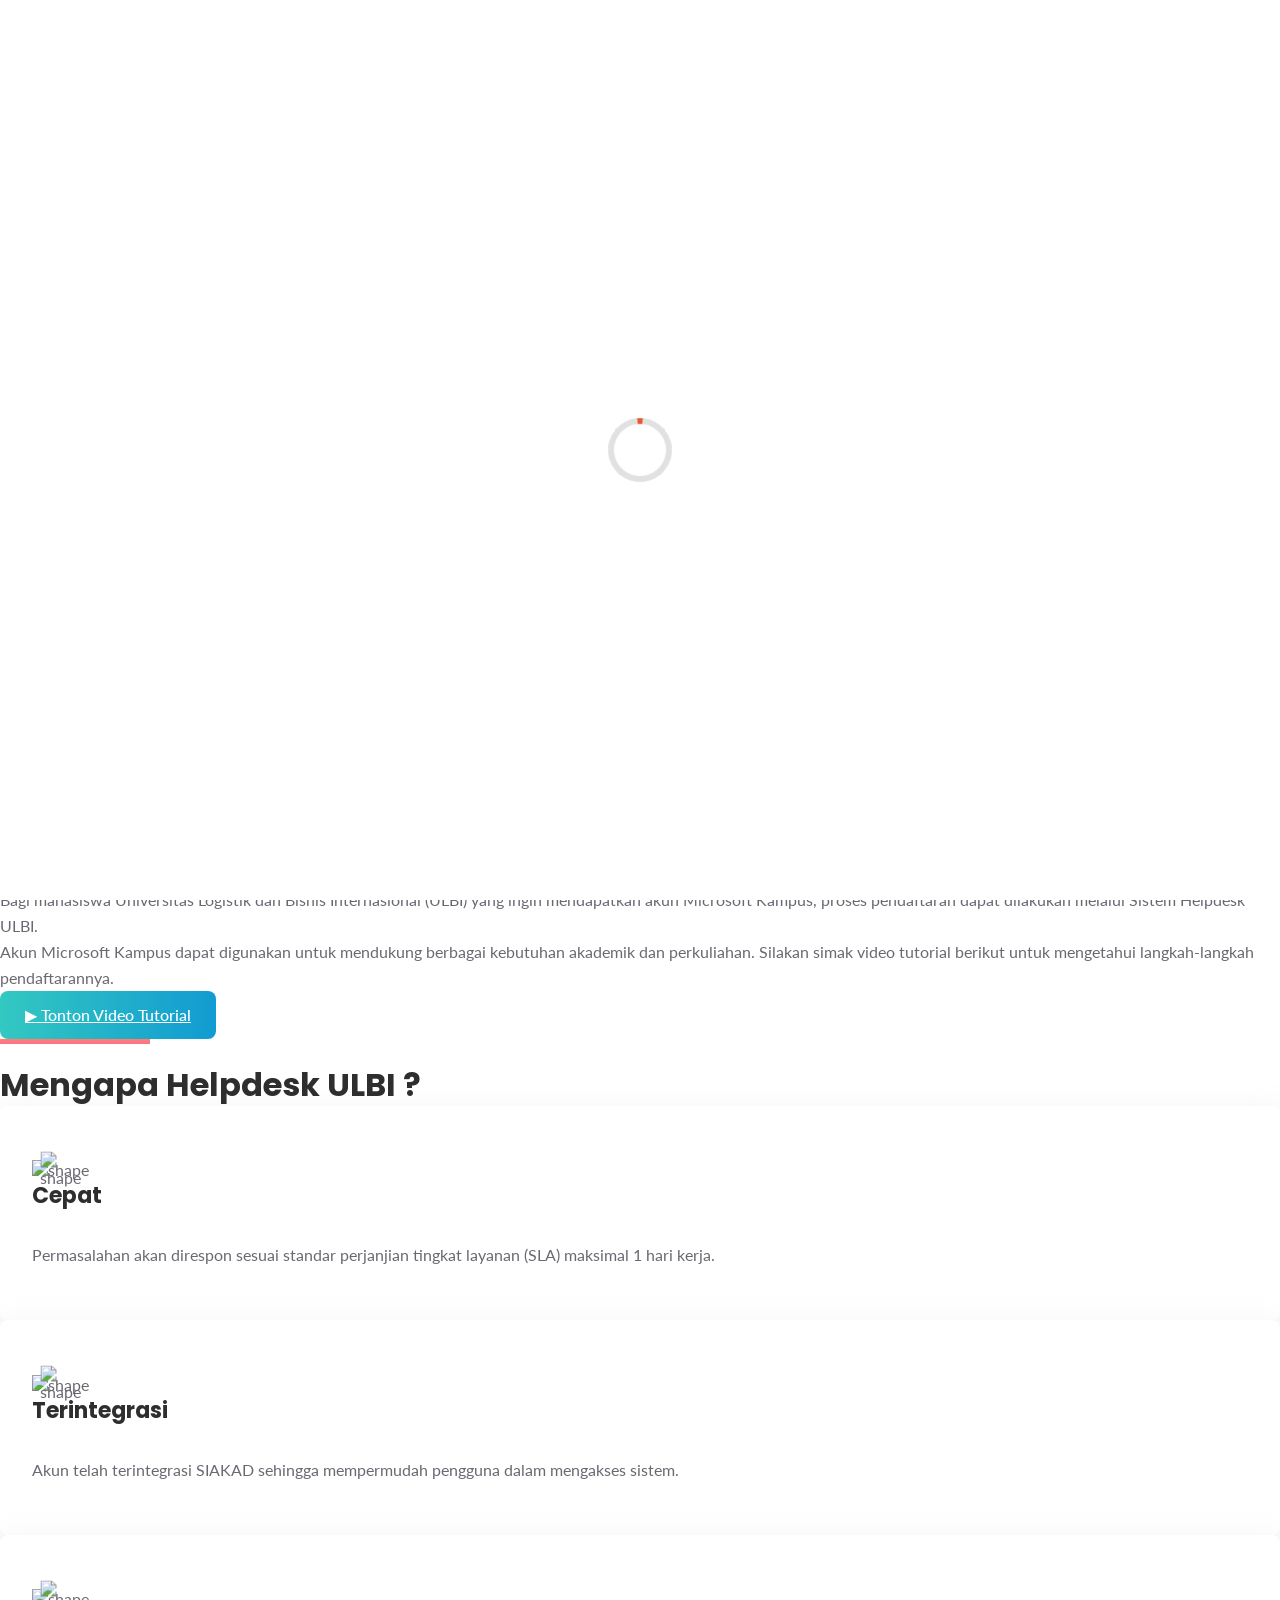
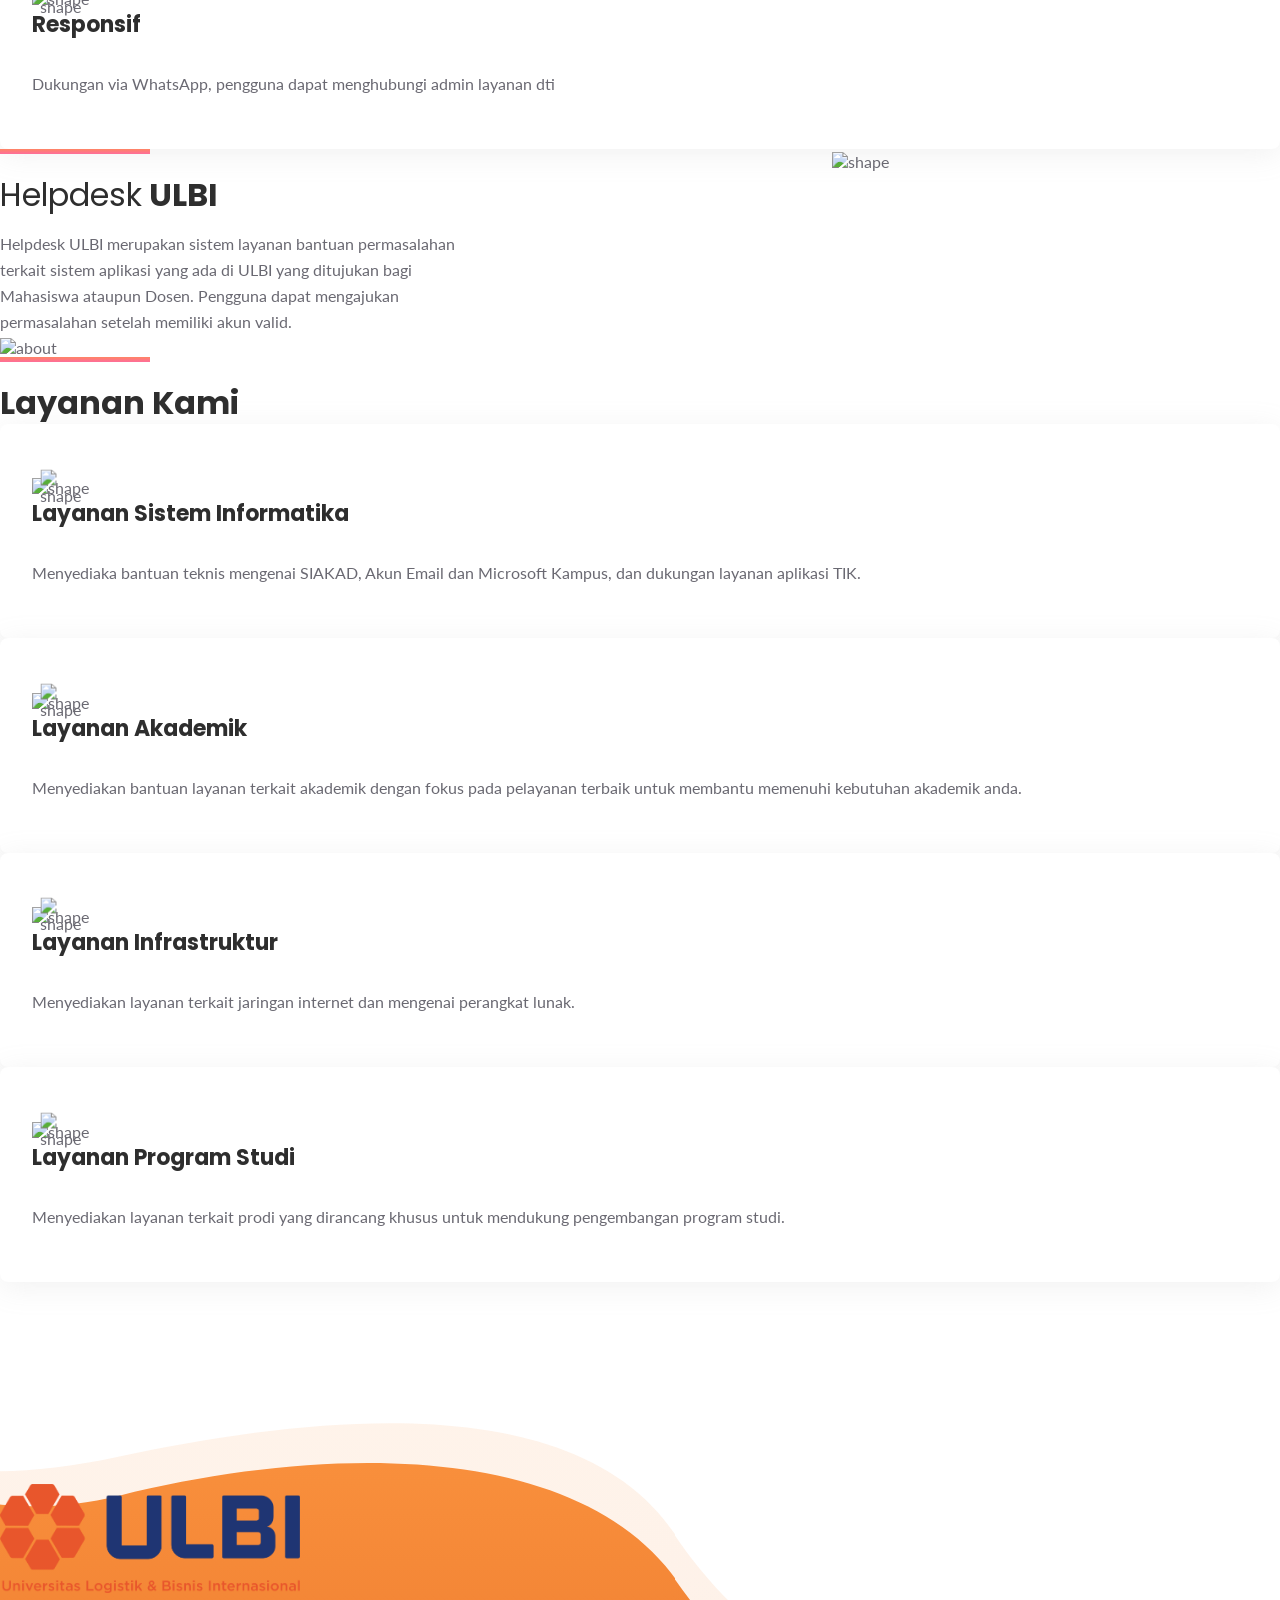
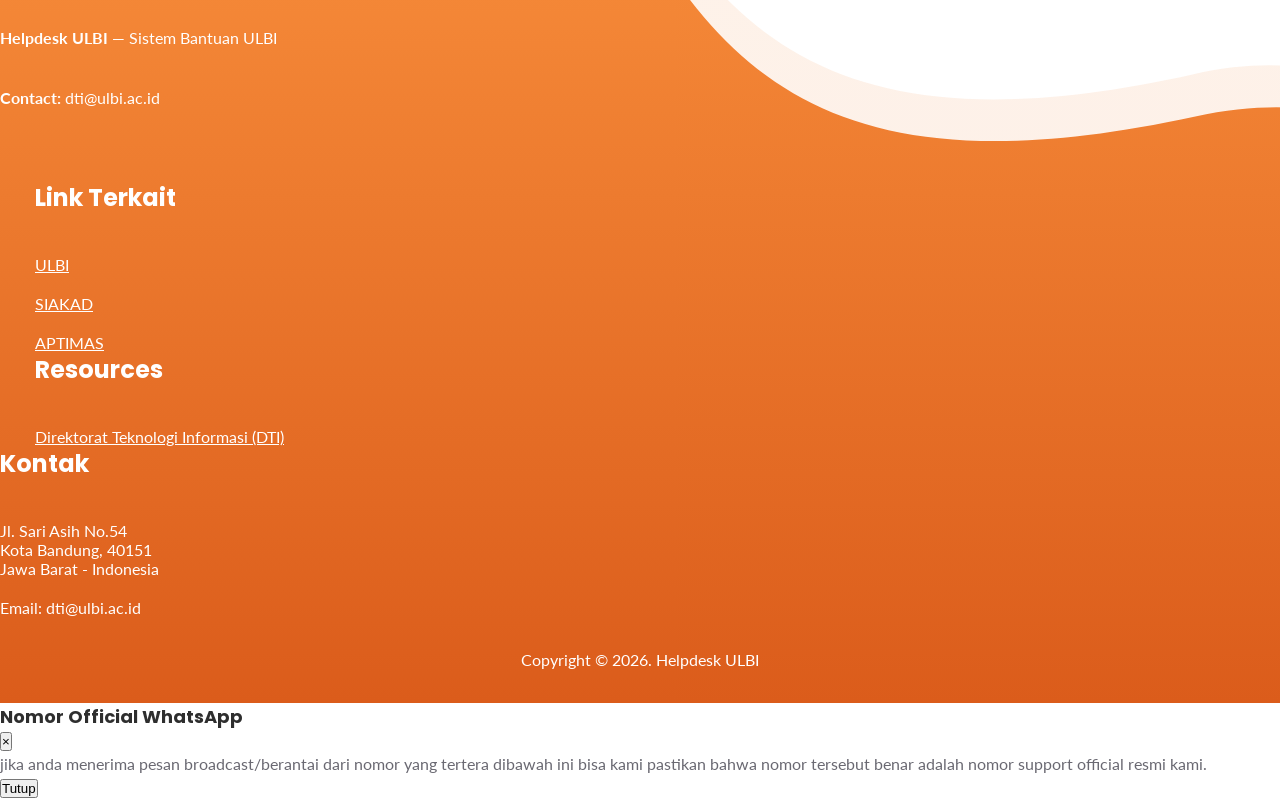
==== commit da2f273d: "feat: enhance header section with new content and buttons for assistance" ====
--- a/index.html
+++ b/index.html
@@ -104,69 +104,88 @@
             </div>
         </div>
 
-        <div id="home" class="header-hero bg_cover"
-            style="background-image: url('https://blogger.googleusercontent.com/img/b/R29vZ2xl/AVvXsEhYS-zG-0UGMvIo2U7nK0cilU-aspdOfodB7oT43Is9y_vSSRj9O69Vkf6rSEeMzEhXcE0PyPVLEKPzmOCFCFvJLJTu6P4hny3_KmfvtYiH759Fv3HmuEZu65UwAy4XIbGKmSz2ZEUeo9TBzIGJ4oi-esYqvyOz5Dzzv8UXxeHAh0GxIyzsvc7t7cuQcQ/w0/Gedung%20Rektorat.jpg')">
-            <div
-                style="background: rgb(18,18,18);background: linear-gradient(0deg, rgba(18,18,18,1) 0%, rgba(255,255,255,0) 100%);">
-                <div class="container">
-                    <div class="row justify-content-center">
-                        <div class="col-lg-8">
-                            <div class="header-hero-content text-center" style="padding: 15em 0;">
-                                <div class="section-title text-center pb-40">
-                                    <div class="line m-auto"></div>
-                                    <h1 class="header-title" data-wow-duration="1.3s" data-wow-delay="0.2s">Selamat
-                                        datang di</h1>
-                                    <h3 class="header-sub-title wow fadeInUp" data-wow-duration="1.3s"
-                                        data-wow-delay="0.2s">Helpdesk
-                                        <strong style="font-weight: bold;">
-                                            ULBI
-                                        </strong>
-                                    </h3>
-                                </div>
-                                <p class="text wow fadeInUp" data-wow-duration="1.3s" data-wow-delay="0.8s">Jangan
-                                    biarkan masalah teknis menghambat Anda. <br> Hubungi helpdesk kami sekarang untuk
-                                    mendapatkan solusi cepat dan efektif.</p>
-                                <!-- <a href="/" class="main-btn wow fadeInUp" data-wow-duration="1.3s" data-wow-delay="1.1s">Buka Token</a> -->
-                            </div>
-                            <!-- <div class="subscribe-form mt-30">
-                                <form action="https://dti.ulbi.ac.id/search/" method="GET">
-                                    <input type="text" id="cari" name="q" value="" placeholder="Cara mendapatkan SKL">
-                                    <button class="a main-btn" href="#kbts">Cari</button>
-                                </form>
-                            </div> -->
-                        </div>
-                    </div>
-                    <div class="row">
-                        <div class="col-lg-12">
-                            <div class="header-hero-image text-center wow fadeIn" data-wow-duration="1.3s"
-                                data-wow-delay="1.4s">
-                                <div class="row">
-                                    <div class="col-lg-3">
-
-                                    </div>
-                                    <!-- <div class="col-lg-6">
-                                        <div class="video-wrapper">
-                                            <div class="video-image">
-                                                <img src=imgs/youtube.jpg alt="hero">
-                                            </div>
-                                            <div class="video-icon">
-                                                <a href="https://www.youtube.com/watch?v=Qn9zf3oz63A" class="video-popup"><i class="lni-play"></i></a>
-                                            </div>
-                                        </div>
-                                    </div> -->
-                                    <div class="col-lg-3">
-
-                                    </div>
-                                </div>
-
-
-                            </div> <!-- header hero image -->
-                        </div>
-                    </div> <!-- row -->
-                </div> <!-- container -->
-            </div>
-            <div id="particles-1" class="particles"></div>
-        </div> <!-- header hero -->
+<div id="home" class="header-hero bg_cover"
+    style="background-image: url('https://blogger.googleusercontent.com/img/b/R29vZ2xl/AVvXsEhYS-zG-0UGMvIo2U7nK0cilU-aspdOfodB7oT43Is9y_vSSRj9O69Vkf6rSEeMzEhXcE0PyPVLEKPzmOCFCFvJLJTu6P4hny3_KmfvtYiH759Fv3HmuEZu65UwAy4XIbGKmSz2ZEUeo9TBzIGJ4oi-esYqvyOz5Dzzv8UXxeHAh0GxIyzsvc7t7cuQcQ/w0/Gedung%20Rektorat.jpg')">
+
+    <div style="background: rgb(18,18,18);
+        background: linear-gradient(0deg, rgba(18,18,18,1) 0%, rgba(255,255,255,0) 100%);">
+
+        <div class="container">
+            <div class="row justify-content-center">
+                <div class="col-lg-8">
+
+                    <div class="header-hero-content text-center" style="padding: 15em 0;">
+                        <div class="section-title text-center pb-40">
+                            <div class="line m-auto"></div>
+
+                            <h1 class="header-title"
+                                data-wow-duration="1.3s"
+                                data-wow-delay="0.2s">
+                                Selamat datang di
+                            </h1>
+
+                            <h3 class="header-sub-title wow fadeInUp"
+                                data-wow-duration="1.3s"
+                                data-wow-delay="0.2s">
+                                Helpdesk
+                                <strong style="font-weight: bold;">
+                                    ULBI
+                                </strong>
+                            </h3>
+                        </div>
+
+                        <p class="text wow fadeInUp"
+                            data-wow-duration="1.3s"
+                            data-wow-delay="0.8s">
+                            Jangan biarkan masalah teknis menghambat Anda.
+                            <br>
+                            Hubungi helpdesk kami sekarang untuk mendapatkan
+                            solusi cepat dan efektif.
+                        </p>
+
+                        <!-- Button Bantuan & Layanan -->
+                        <div class="mt-4 wow fadeInUp"
+                            data-wow-duration="1.3s"
+                            data-wow-delay="1s">
+
+                            <a href="./faq.html"
+                                class="main-btn"
+                                style="margin: 5px;">
+                                Bantuan
+                            </a>
+
+                            <a href="https://wa.me/6289657140789?text=Halo%20Helpdesk%20ULBI%2C%20saya%20ingin%20meminta%20bantuan%20terkait%20layanan%20IT.%20Mohon%20bantuannya.%20Terima%20kasih."
+                                class="main-btn"
+                                style="margin: 5px;">
+                                Layanan
+                            </a>
+
+                        </div>
+                    </div>
+
+                </div>
+            </div>
+
+            <div class="row">
+                <div class="col-lg-12">
+                    <div class="header-hero-image text-center wow fadeIn"
+                        data-wow-duration="1.3s"
+                        data-wow-delay="1.4s">
+
+                        <div class="row">
+                            <div class="col-lg-3"></div>
+                            <div class="col-lg-3"></div>
+                        </div>
+
+                    </div>
+                </div>
+            </div>
+
+        </div>
+    </div>
+
+    <div id="particles-1" class="particles"></div>
+</div>
     </header>
 
     <!--====== MICROSOFT CAMPUS TUTORIAL START ======-->
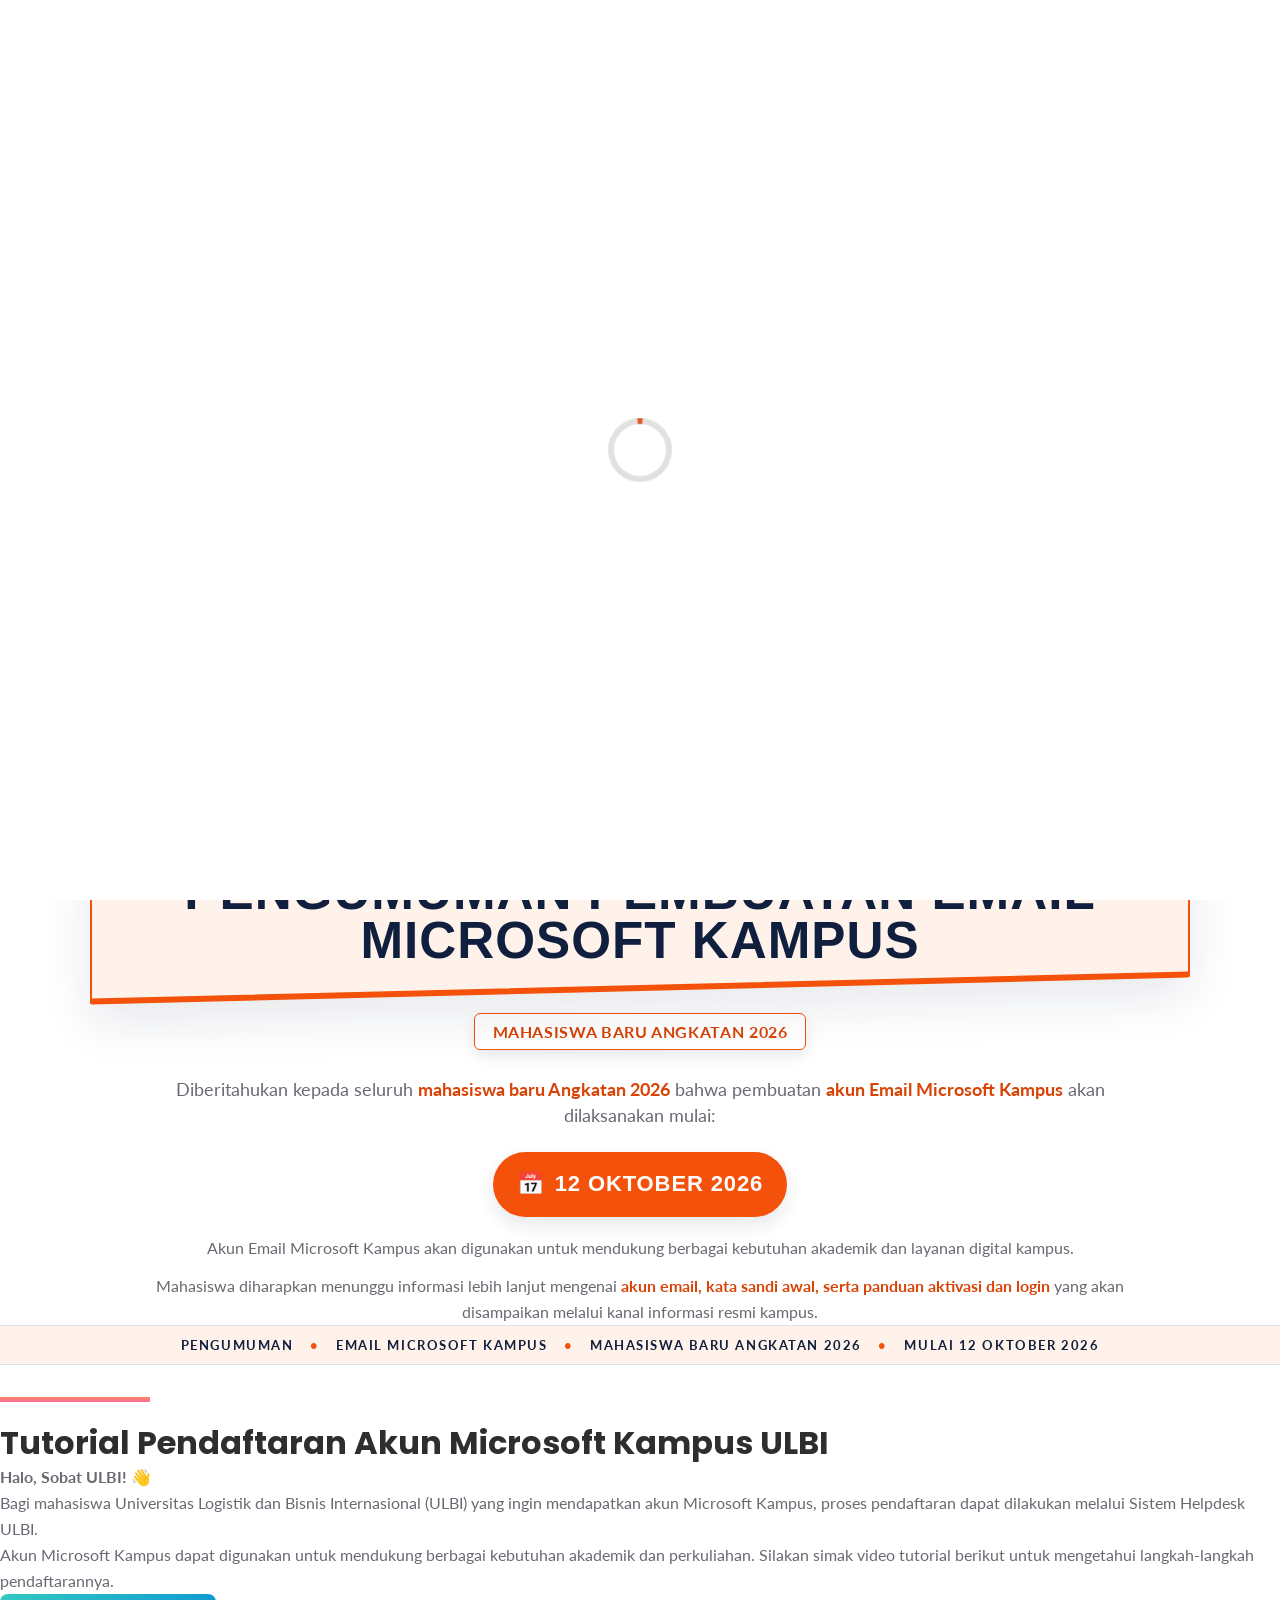
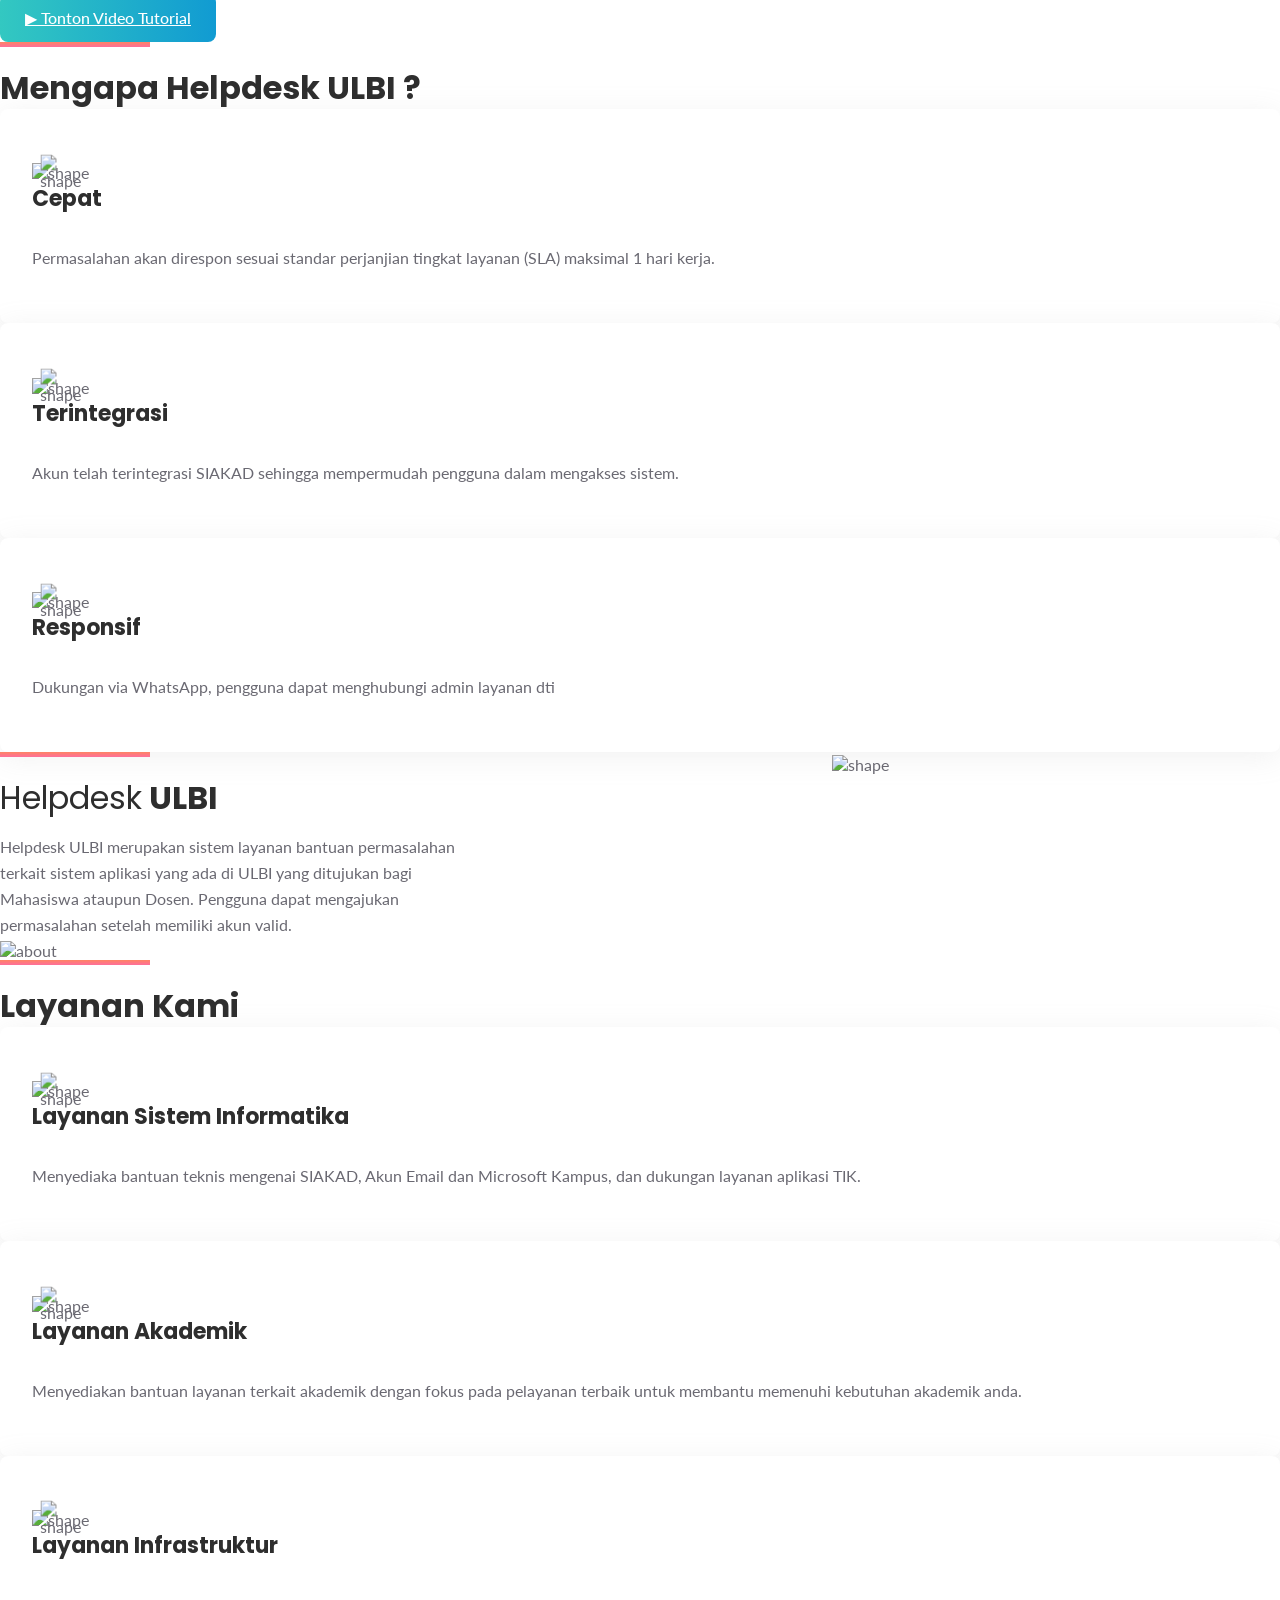
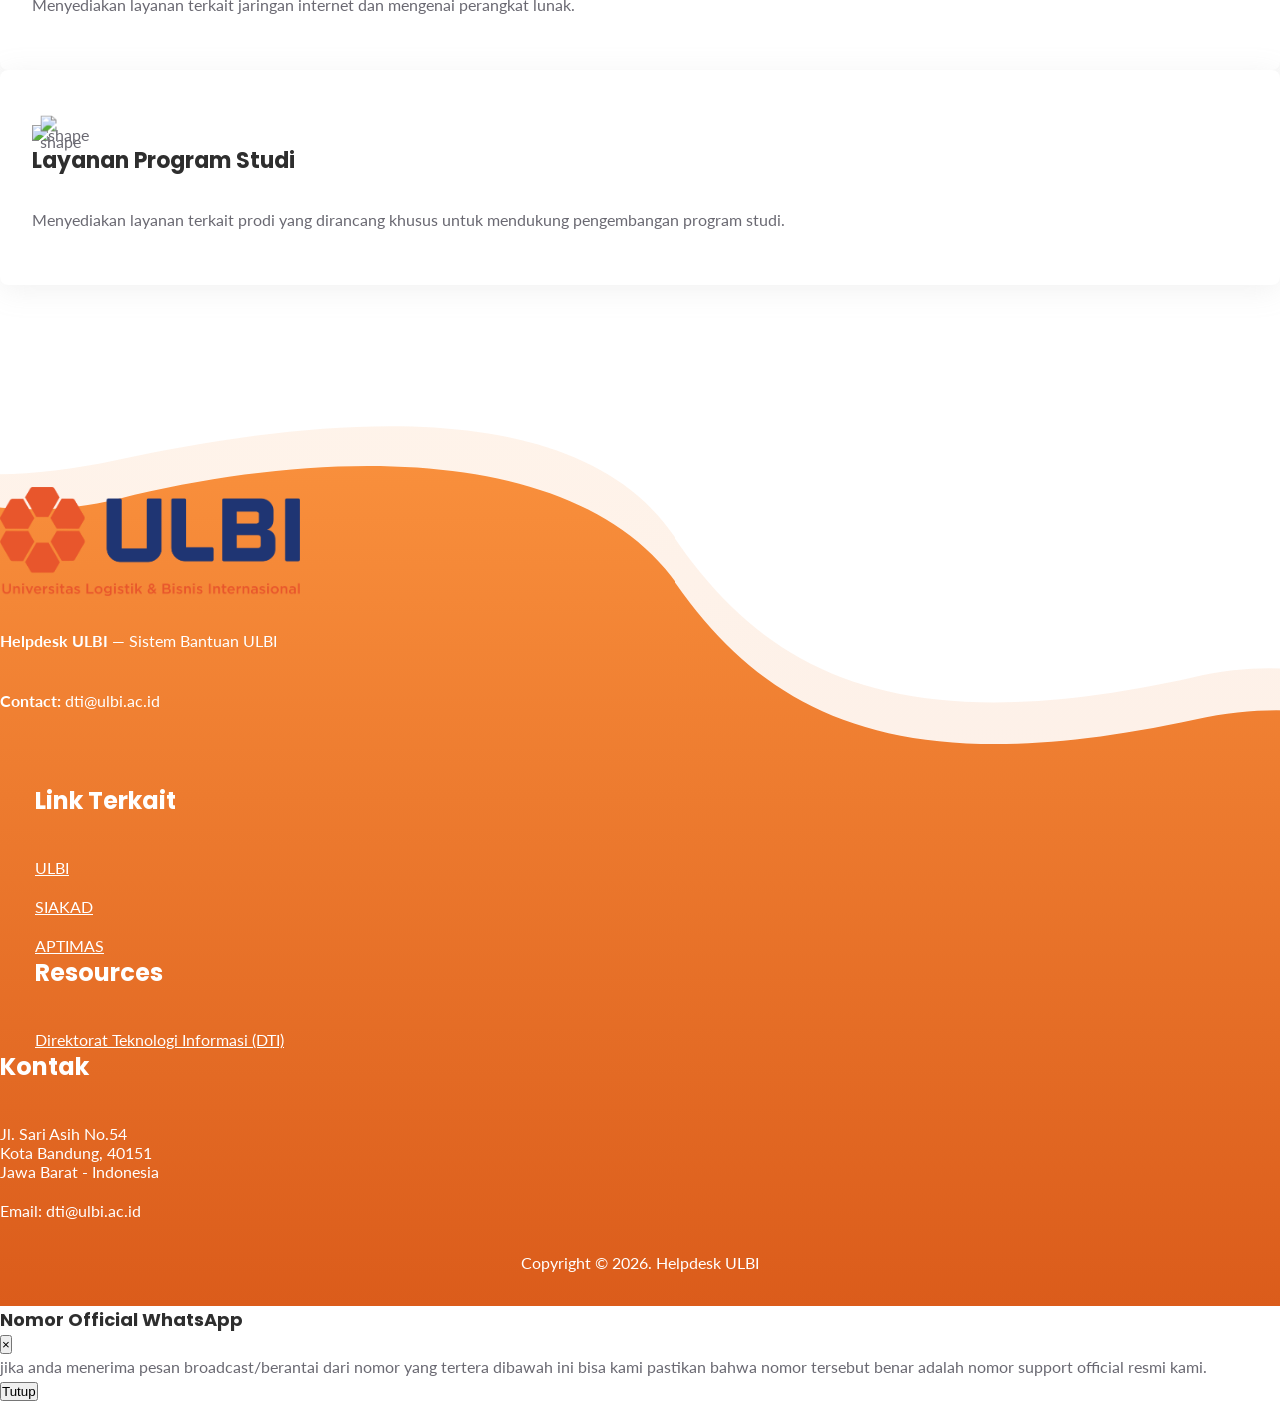
==== commit 400afa5c: "feat: menambahkan pengumuman" ====
--- a/index.html
+++ b/index.html
@@ -188,8 +188,10 @@
 </div>
     </header>
 
+    <div id="announcement-placeholder" aria-live="polite"></div>
+
     <!--====== MICROSOFT CAMPUS TUTORIAL START ======-->
-    <section id="microsoft-tutorial" class="tutorial-area pt-120 pb-120">
+    <section id="microsoft-tutorial" class="tutorial-area pt-80 pb-120">
         <div class="container">
 
             <div class="row justify-content-center">
@@ -575,6 +577,7 @@
         </div>
     </div>
     <!--====== PART ENDS ======-->
+    <script src="js/announcement.js" type="module"></script>
     <script src="main.js" type="module"></script>
     <script src="js/btn-login.js?v=2" type="module"></script>
     <script src="js/btn-regis.js" type="module"></script>
--- a/css/style.css
+++ b/css/style.css
@@ -36,6 +36,53 @@
   font-style: normal;
   color: #6a6972;
   overflow-x: hidden;
+}
+
+.announcement-ticker {
+  width: 100%;
+  overflow: hidden;
+  background: #fff2eb;
+  border-top: 1px solid #d8e1ee;
+  border-bottom: 1px solid #d8e1ee;
+  color: #0f1f3d;
+  white-space: nowrap;
+}
+
+.announcement-ticker__track {
+  display: flex;
+  width: max-content;
+  animation: announcement-ticker-scroll 26s linear infinite;
+  will-change: transform;
+}
+
+.announcement-ticker__group {
+  display: flex;
+  flex: 0 0 auto;
+  align-items: center;
+  justify-content: center;
+  min-width: 100vw;
+}
+
+.announcement-ticker__message {
+  flex: 0 0 auto;
+  padding: 11px 0;
+  font-size: 13px;
+  font-weight: 700;
+  letter-spacing: 0.12em;
+}
+
+.announcement-ticker__message span {
+  padding: 0 12px;
+  color: #f4510b;
+}
+
+@keyframes announcement-ticker-scroll {
+  from {
+    transform: translateX(0);
+  }
+  to {
+    transform: translateX(-50%);
+  }
 }
 
 * {
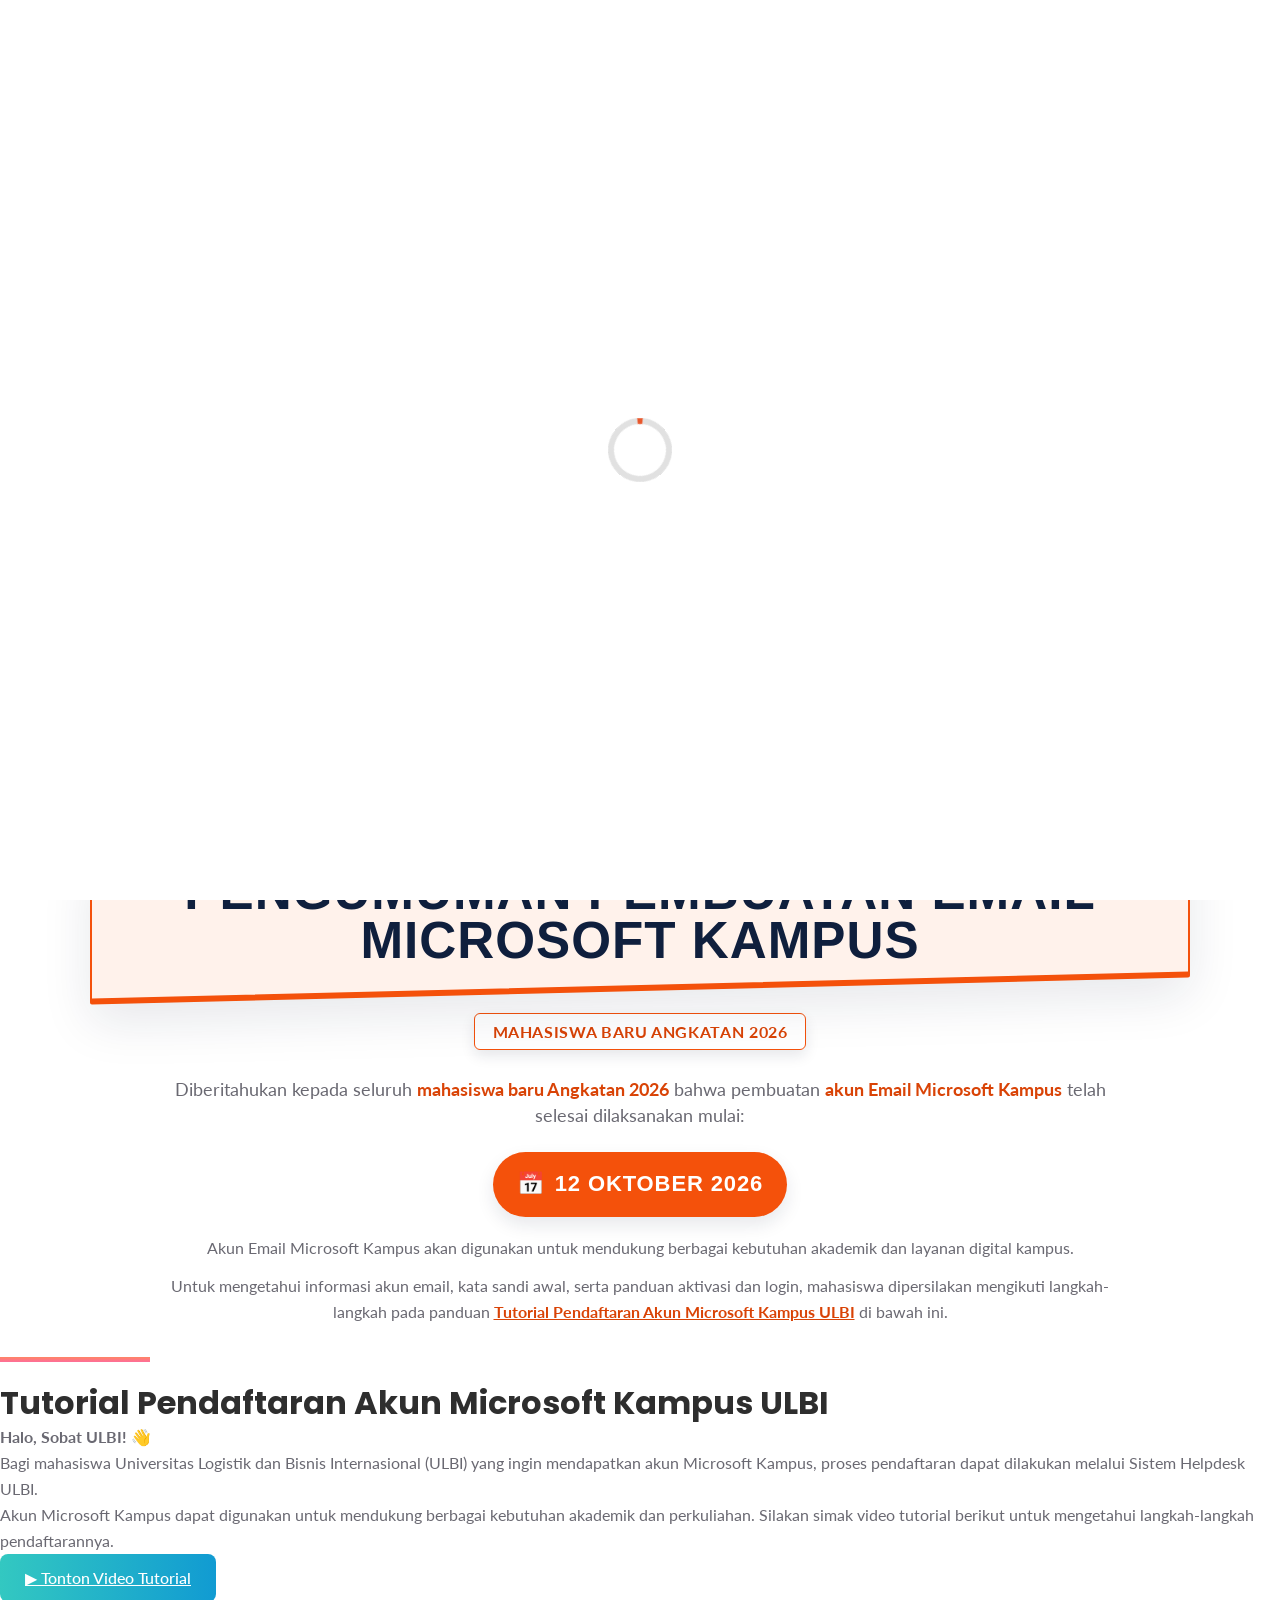
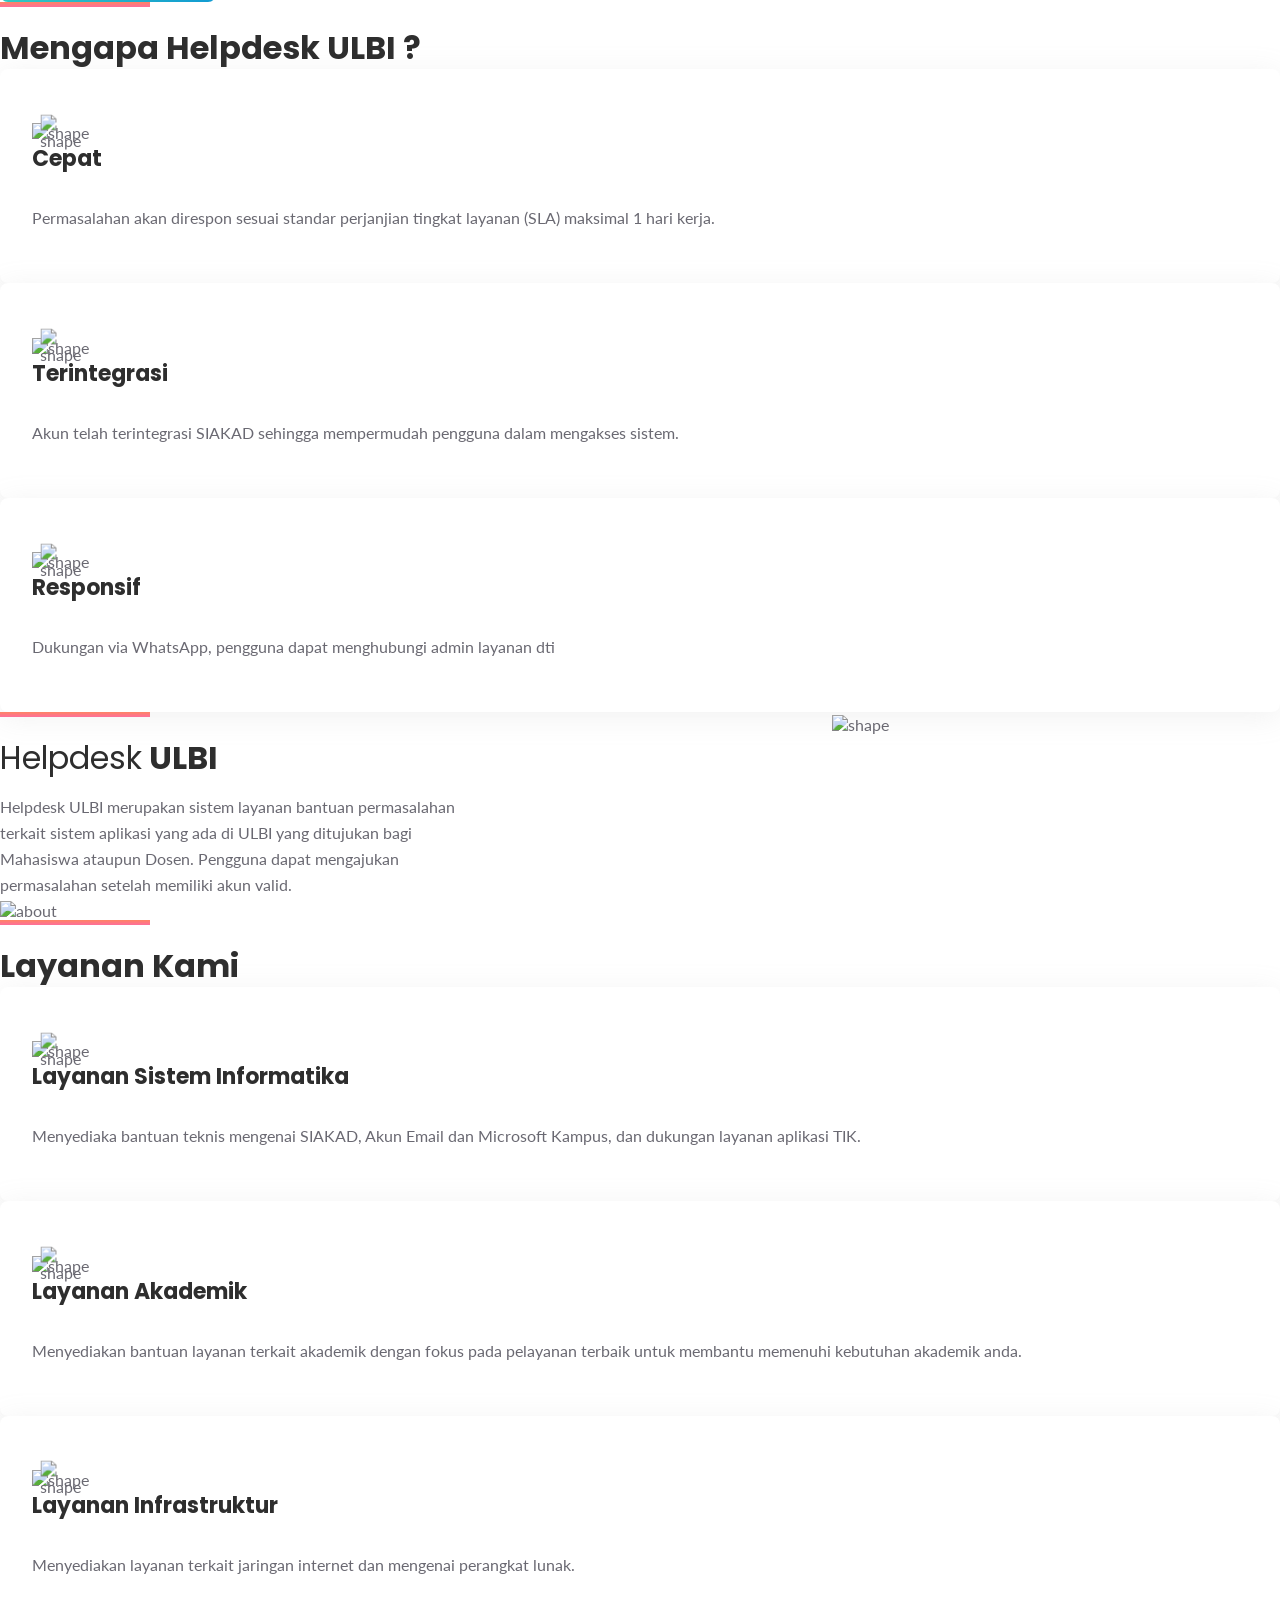
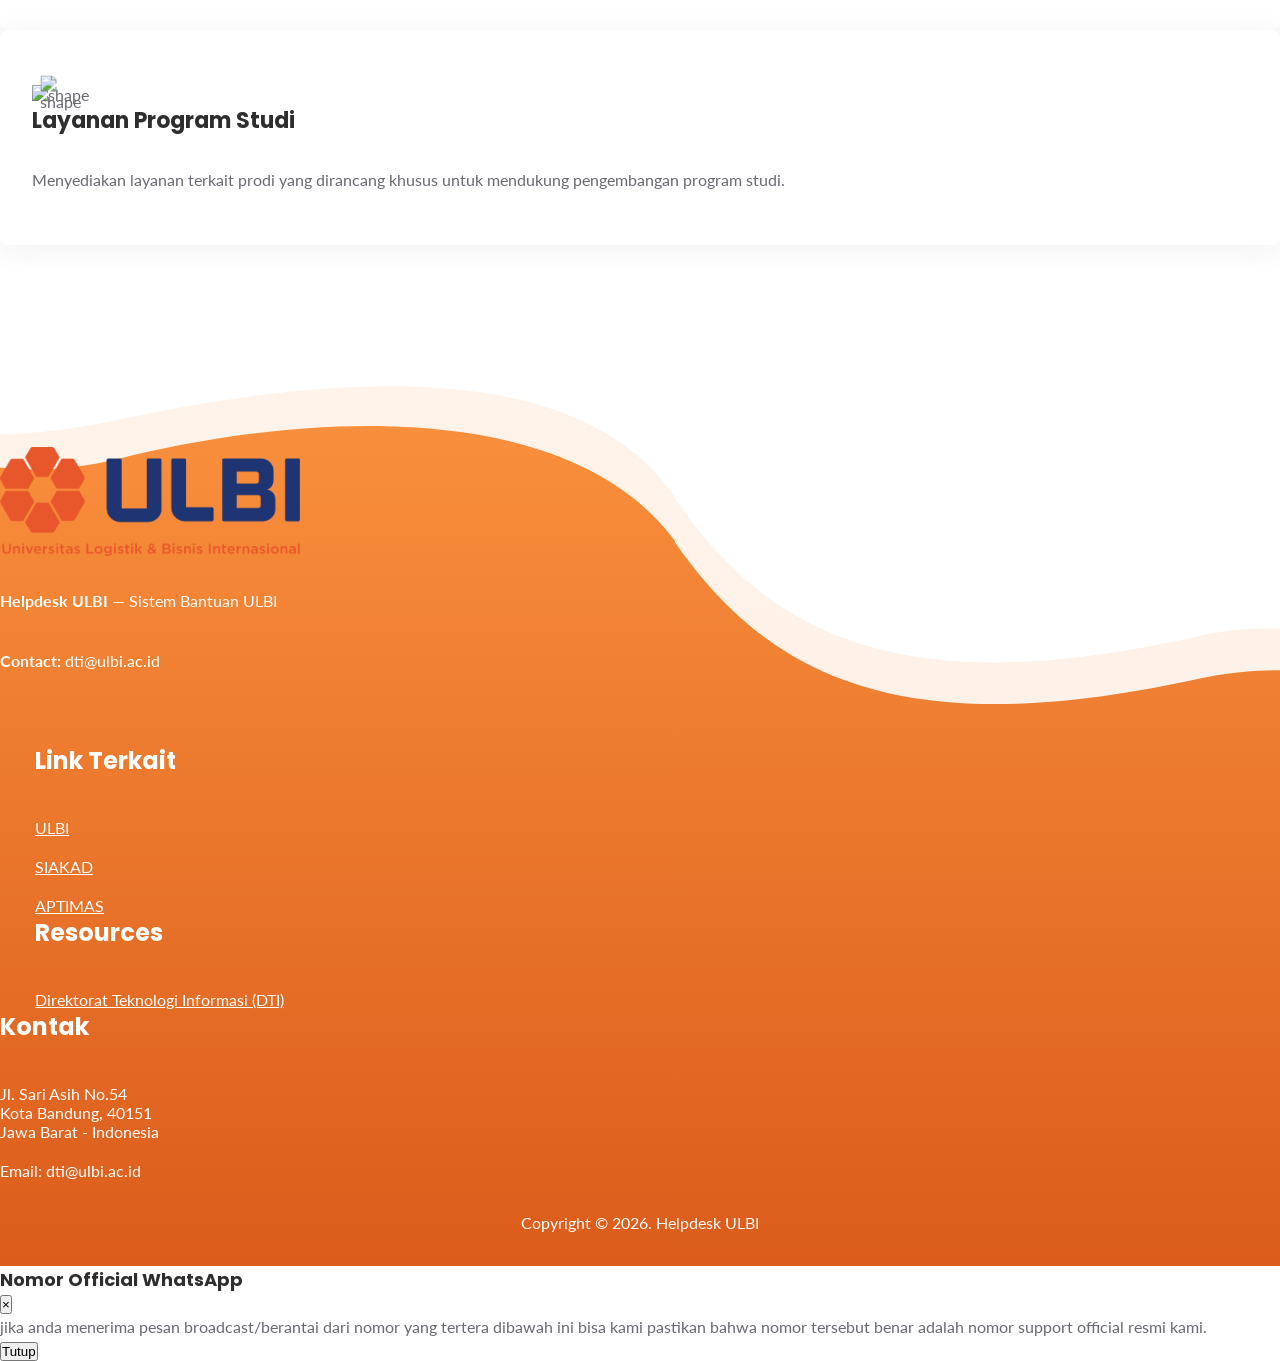
==== commit 464dd4fc: "The Microsoft account announcement has been generated proceed to the tutorial" ====
--- a/index.html
+++ b/index.html
@@ -104,88 +104,77 @@
             </div>
         </div>
 
-<div id="home" class="header-hero bg_cover"
-    style="background-image: url('https://blogger.googleusercontent.com/img/b/R29vZ2xl/AVvXsEhYS-zG-0UGMvIo2U7nK0cilU-aspdOfodB7oT43Is9y_vSSRj9O69Vkf6rSEeMzEhXcE0PyPVLEKPzmOCFCFvJLJTu6P4hny3_KmfvtYiH759Fv3HmuEZu65UwAy4XIbGKmSz2ZEUeo9TBzIGJ4oi-esYqvyOz5Dzzv8UXxeHAh0GxIyzsvc7t7cuQcQ/w0/Gedung%20Rektorat.jpg')">
-
-    <div style="background: rgb(18,18,18);
+        <div id="home" class="header-hero bg_cover"
+            style="background-image: url('https://blogger.googleusercontent.com/img/b/R29vZ2xl/AVvXsEhYS-zG-0UGMvIo2U7nK0cilU-aspdOfodB7oT43Is9y_vSSRj9O69Vkf6rSEeMzEhXcE0PyPVLEKPzmOCFCFvJLJTu6P4hny3_KmfvtYiH759Fv3HmuEZu65UwAy4XIbGKmSz2ZEUeo9TBzIGJ4oi-esYqvyOz5Dzzv8UXxeHAh0GxIyzsvc7t7cuQcQ/w0/Gedung%20Rektorat.jpg')">
+
+            <div style="background: rgb(18,18,18);
         background: linear-gradient(0deg, rgba(18,18,18,1) 0%, rgba(255,255,255,0) 100%);">
 
-        <div class="container">
-            <div class="row justify-content-center">
-                <div class="col-lg-8">
-
-                    <div class="header-hero-content text-center" style="padding: 15em 0;">
-                        <div class="section-title text-center pb-40">
-                            <div class="line m-auto"></div>
-
-                            <h1 class="header-title"
-                                data-wow-duration="1.3s"
-                                data-wow-delay="0.2s">
-                                Selamat datang di
-                            </h1>
-
-                            <h3 class="header-sub-title wow fadeInUp"
-                                data-wow-duration="1.3s"
-                                data-wow-delay="0.2s">
-                                Helpdesk
-                                <strong style="font-weight: bold;">
-                                    ULBI
-                                </strong>
-                            </h3>
-                        </div>
-
-                        <p class="text wow fadeInUp"
-                            data-wow-duration="1.3s"
-                            data-wow-delay="0.8s">
-                            Jangan biarkan masalah teknis menghambat Anda.
-                            <br>
-                            Hubungi helpdesk kami sekarang untuk mendapatkan
-                            solusi cepat dan efektif.
-                        </p>
-
-                        <!-- Button Bantuan & Layanan -->
-                        <div class="mt-4 wow fadeInUp"
-                            data-wow-duration="1.3s"
-                            data-wow-delay="1s">
-
-                            <a href="./faq.html"
-                                class="main-btn"
-                                style="margin: 5px;">
-                                Bantuan
-                            </a>
-
-                            <a href="https://wa.me/6289657140789?text=Halo%20Helpdesk%20ULBI%2C%20saya%20ingin%20meminta%20bantuan%20terkait%20layanan%20IT.%20Mohon%20bantuannya.%20Terima%20kasih."
-                                class="main-btn"
-                                style="margin: 5px;">
-                                Layanan
-                            </a>
-
+                <div class="container">
+                    <div class="row justify-content-center">
+                        <div class="col-lg-8">
+
+                            <div class="header-hero-content text-center" style="padding: 15em 0;">
+                                <div class="section-title text-center pb-40">
+                                    <div class="line m-auto"></div>
+
+                                    <h1 class="header-title" data-wow-duration="1.3s" data-wow-delay="0.2s">
+                                        Selamat datang di
+                                    </h1>
+
+                                    <h3 class="header-sub-title wow fadeInUp" data-wow-duration="1.3s"
+                                        data-wow-delay="0.2s">
+                                        Helpdesk
+                                        <strong style="font-weight: bold;">
+                                            ULBI
+                                        </strong>
+                                    </h3>
+                                </div>
+
+                                <p class="text wow fadeInUp" data-wow-duration="1.3s" data-wow-delay="0.8s">
+                                    Jangan biarkan masalah teknis menghambat Anda.
+                                    <br>
+                                    Hubungi helpdesk kami sekarang untuk mendapatkan
+                                    solusi cepat dan efektif.
+                                </p>
+
+                                <!-- Button Bantuan & Layanan -->
+                                <div class="mt-4 wow fadeInUp" data-wow-duration="1.3s" data-wow-delay="1s">
+
+                                    <a href="./faq.html" class="main-btn" style="margin: 5px;">
+                                        Bantuan
+                                    </a>
+
+                                    <a href="mailto:dti@ulbi.ac.id?subject=%5BHelpdesk%20ULBI%5D%20Permintaan%20Bantuan%20Layanan%20IT&amp;body=Halo%20Tim%20Helpdesk%20DTI%20ULBI%2C%0D%0A%0D%0ASaya%20ingin%20meminta%20bantuan%20terkait%20layanan%20IT%20di%20ULBI.%20Berikut%20data%20diri%20dan%20rincian%20kebutuhan%20saya%3A%0D%0A%0D%0A-%20Nama%20Lengkap%20%3A%20%0D%0A-%20NPM%20%2F%20NIK%20%20%20%20%3A%20%0D%0A-%20Kebutuhan%20Layanan%20%2F%20Kendala%20%3A%20%0D%0A-%20Bukti%20Screenshot%20(SS)%20%3A%20(Silakan%20lampirkan%20gambar%2Fscreenshot%20jika%20ada)%0D%0A%0D%0AMohon%20bantuannya%20untuk%20dapat%20ditindaklanjuti.%20Terima%20kasih."
+                                        class="main-btn" style="margin: 5px;">
+                                        Hubungi Admin
+                                    </a>
+
+                                </div>
+                            </div>
+
+                        </div>
+                    </div>
+
+                    <div class="row">
+                        <div class="col-lg-12">
+                            <div class="header-hero-image text-center wow fadeIn" data-wow-duration="1.3s"
+                                data-wow-delay="1.4s">
+
+                                <div class="row">
+                                    <div class="col-lg-3"></div>
+                                    <div class="col-lg-3"></div>
+                                </div>
+
+                            </div>
                         </div>
                     </div>
 
                 </div>
             </div>
 
-            <div class="row">
-                <div class="col-lg-12">
-                    <div class="header-hero-image text-center wow fadeIn"
-                        data-wow-duration="1.3s"
-                        data-wow-delay="1.4s">
-
-                        <div class="row">
-                            <div class="col-lg-3"></div>
-                            <div class="col-lg-3"></div>
-                        </div>
-
-                    </div>
-                </div>
-            </div>
-
+            <div id="particles-1" class="particles"></div>
         </div>
-    </div>
-
-    <div id="particles-1" class="particles"></div>
-</div>
     </header>
 
     <div id="announcement-placeholder" aria-live="polite"></div>
@@ -225,11 +214,8 @@
 
                         <!-- TOMBOL VIDEO -->
                         <div class="mt-40">
-                            <a
-                                href="https://drive.google.com/file/d/1BCdlNj7OvJF1RhJwcliSY-9Z3g2yA7KQ/view?usp=sharing"
-                                target="_blank"
-                                rel="noopener noreferrer"
-                                class="main-btn">
+                            <a href="https://drive.google.com/file/d/1BCdlNj7OvJF1RhJwcliSY-9Z3g2yA7KQ/view?usp=sharing"
+                                target="_blank" rel="noopener noreferrer" class="main-btn">
                                 ▶ Tonton Video Tutorial
                             </a>
                         </div>
@@ -354,7 +340,8 @@
                         </div>
                         <div class="services-content mt-30">
                             <h4 class="services-title">Layanan Sistem Informatika</h4>
-                            <p class="text">Menyediaka bantuan teknis mengenai SIAKAD, Akun Email dan Microsoft Kampus, dan dukungan layanan aplikasi TIK.
+                            <p class="text">Menyediaka bantuan teknis mengenai SIAKAD, Akun Email dan Microsoft Kampus,
+                                dan dukungan layanan aplikasi TIK.
                             </p>
                         </div>
                     </div> <!-- single services -->
@@ -440,7 +427,7 @@
     <footer id="footer" class="footer-area pt-120">
         <div class="container" id="chat">
             <!-- <div class="subscribe-area wow fadeIn" data-wow-duration="1s" data-wow-delay="0.5s"> -->
-                <!-- <div class="row">
+            <!-- <div class="row">
                     <div class="col-lg-8">
                         <div class="subscribe-content mt-45">
                             <h2 class="subscribe-title">Chat Sekarang <span>apabila membutuhkan bantuan</span></h2>
@@ -454,7 +441,7 @@
                     </div>
                 </div> -->
             <!-- </div> subscribe area -->
-             <br><br><br><br><br><br><br><br>
+            <br><br><br><br><br><br><br><br>
             <div class="footer-widget pb-100">
                 <div class="row">
                     <div class="col-lg-4 col-md-6 col-sm-8">
@@ -495,7 +482,8 @@
                                     <h4 class="title">Resources</h4>
                                 </div>
                                 <ul class="link">
-                                    <li><a href="https://dti.ulbi.ac.id/search/" target="_blank">Direktorat Teknologi Informasi (DTI)</a></li>
+                                    <li><a href="https://dti.ulbi.ac.id/search/" target="_blank">Direktorat Teknologi
+                                            Informasi (DTI)</a></li>
                                 </ul>
                             </div> <!-- footer wrapper -->
                         </div> <!-- footer link -->
@@ -625,4 +613,4 @@
     <!--====== test debug ======-->
 </body>
 
-</html>
+</html>
--- a/css/style.css
+++ b/css/style.css
@@ -36,53 +36,6 @@
   font-style: normal;
   color: #6a6972;
   overflow-x: hidden;
-}
-
-.announcement-ticker {
-  width: 100%;
-  overflow: hidden;
-  background: #fff2eb;
-  border-top: 1px solid #d8e1ee;
-  border-bottom: 1px solid #d8e1ee;
-  color: #0f1f3d;
-  white-space: nowrap;
-}
-
-.announcement-ticker__track {
-  display: flex;
-  width: max-content;
-  animation: announcement-ticker-scroll 26s linear infinite;
-  will-change: transform;
-}
-
-.announcement-ticker__group {
-  display: flex;
-  flex: 0 0 auto;
-  align-items: center;
-  justify-content: center;
-  min-width: 100vw;
-}
-
-.announcement-ticker__message {
-  flex: 0 0 auto;
-  padding: 11px 0;
-  font-size: 13px;
-  font-weight: 700;
-  letter-spacing: 0.12em;
-}
-
-.announcement-ticker__message span {
-  padding: 0 12px;
-  color: #f4510b;
-}
-
-@keyframes announcement-ticker-scroll {
-  from {
-    transform: translateX(0);
-  }
-  to {
-    transform: translateX(-50%);
-  }
 }
 
 * {
